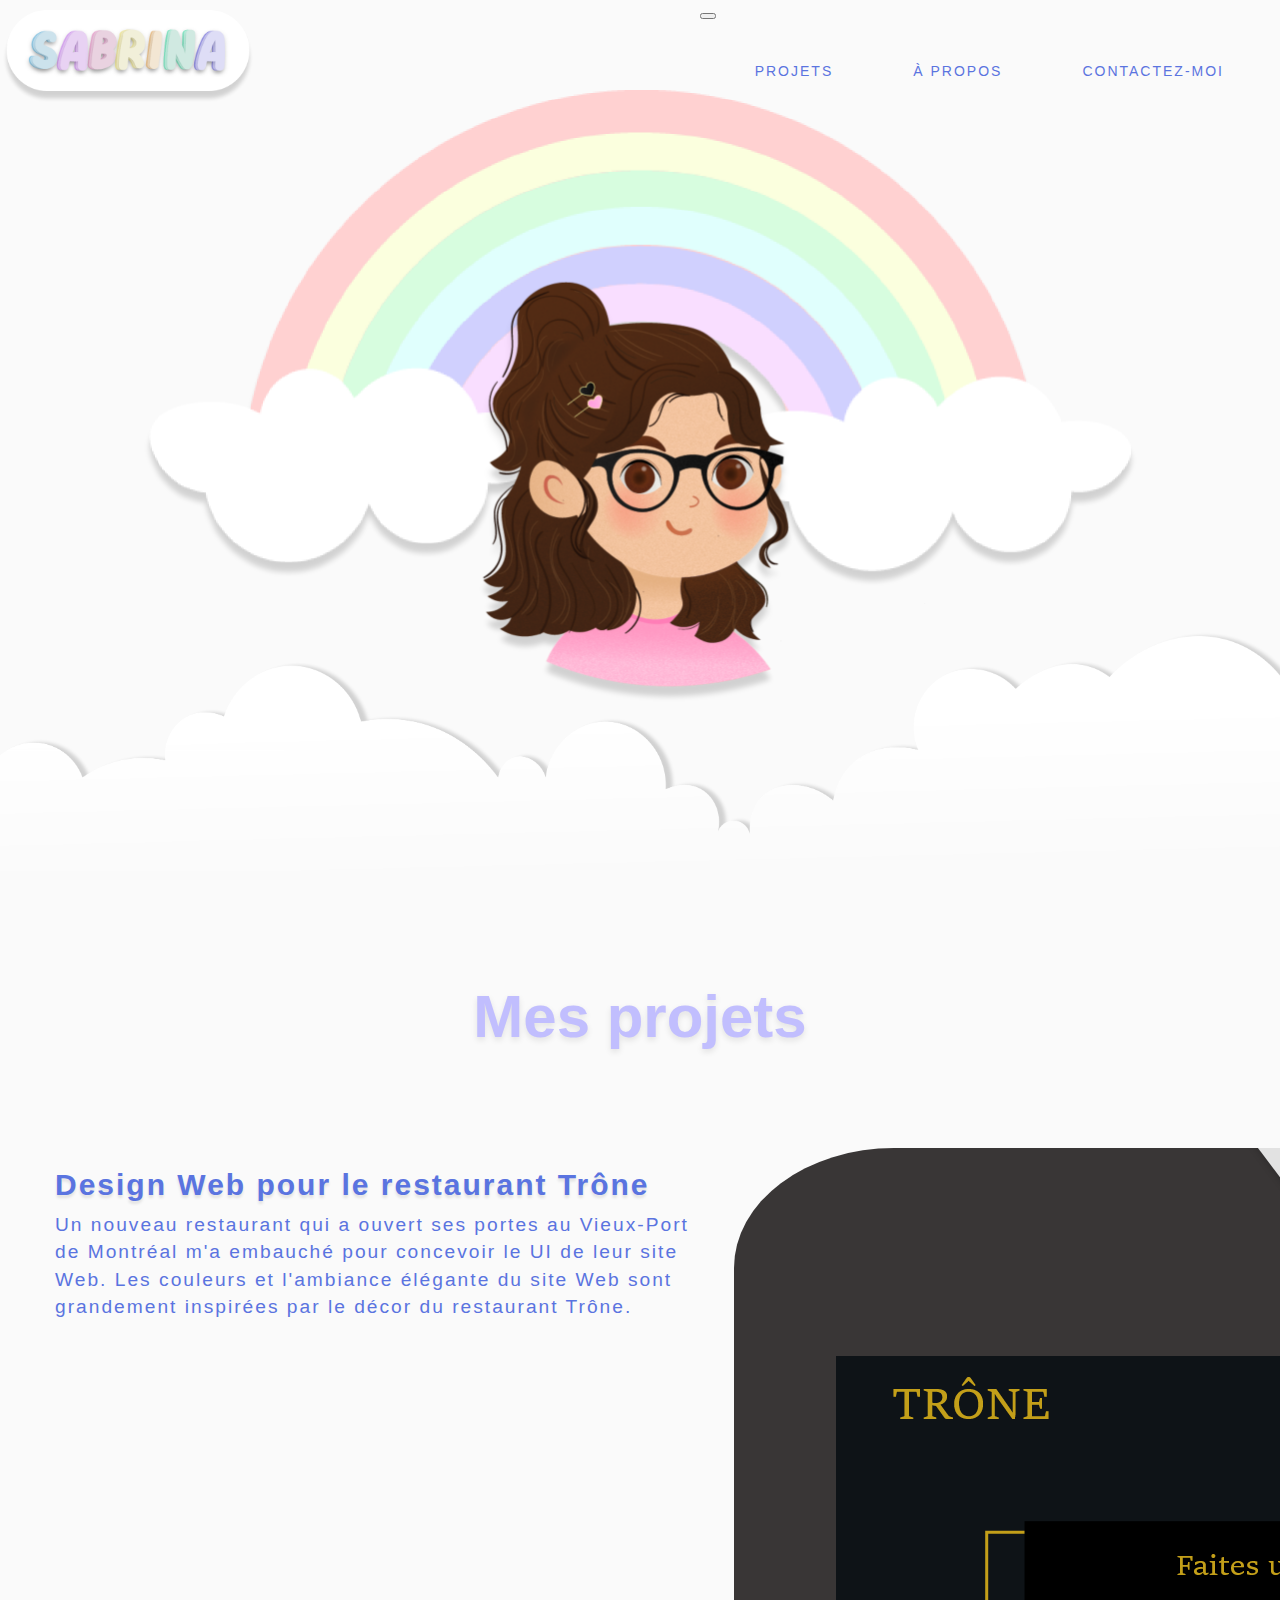
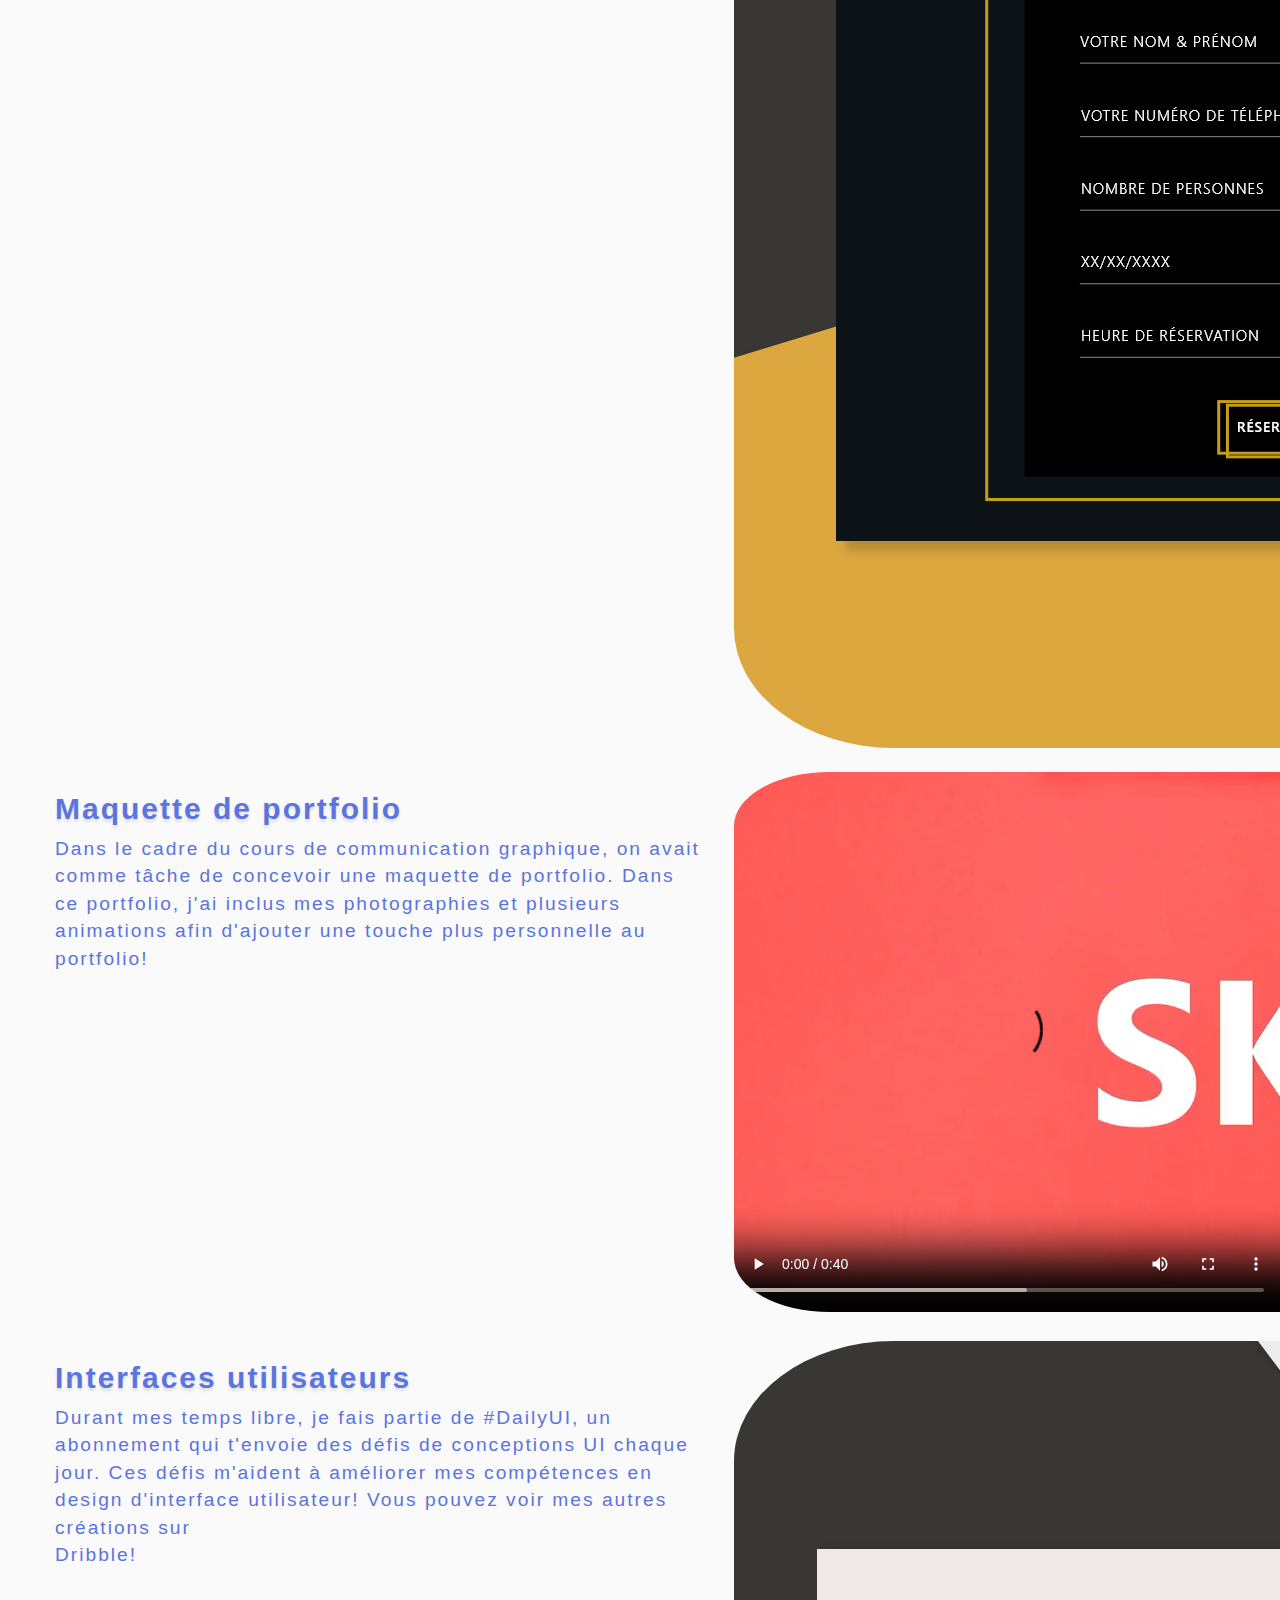
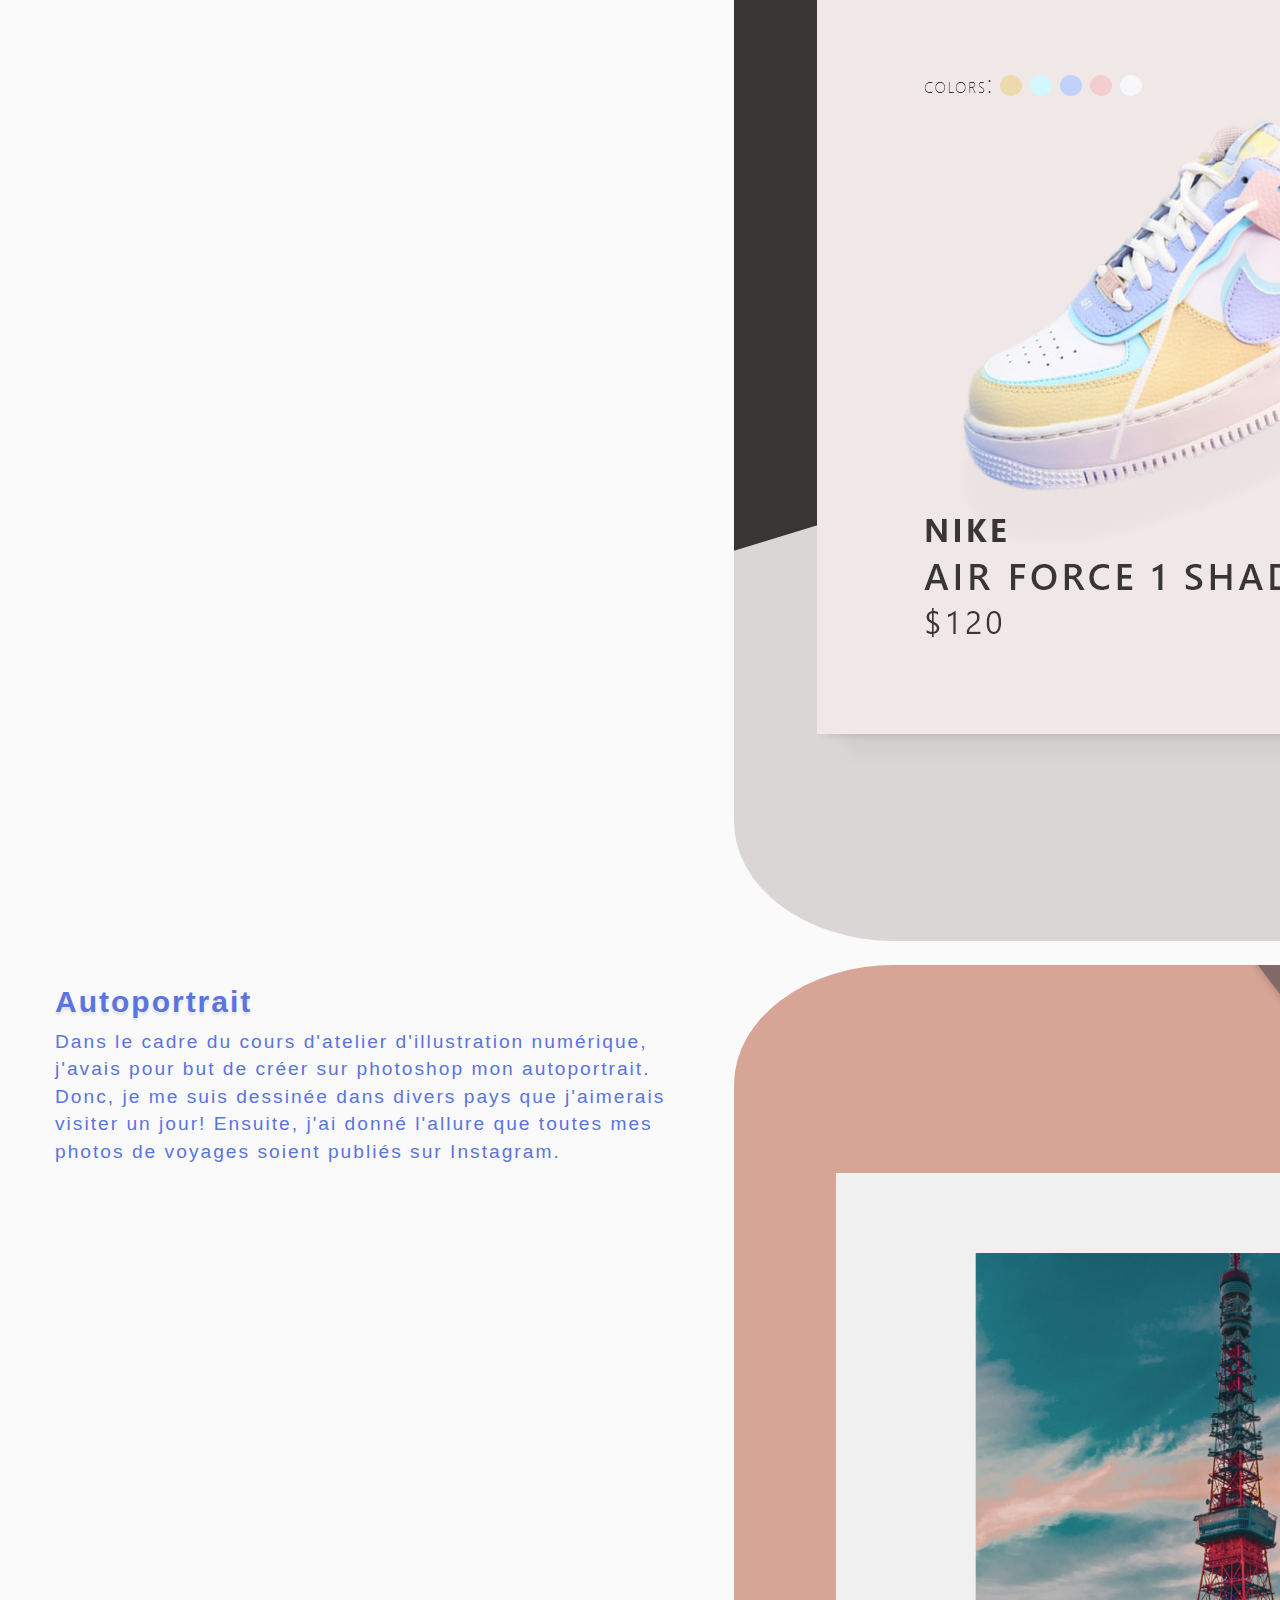
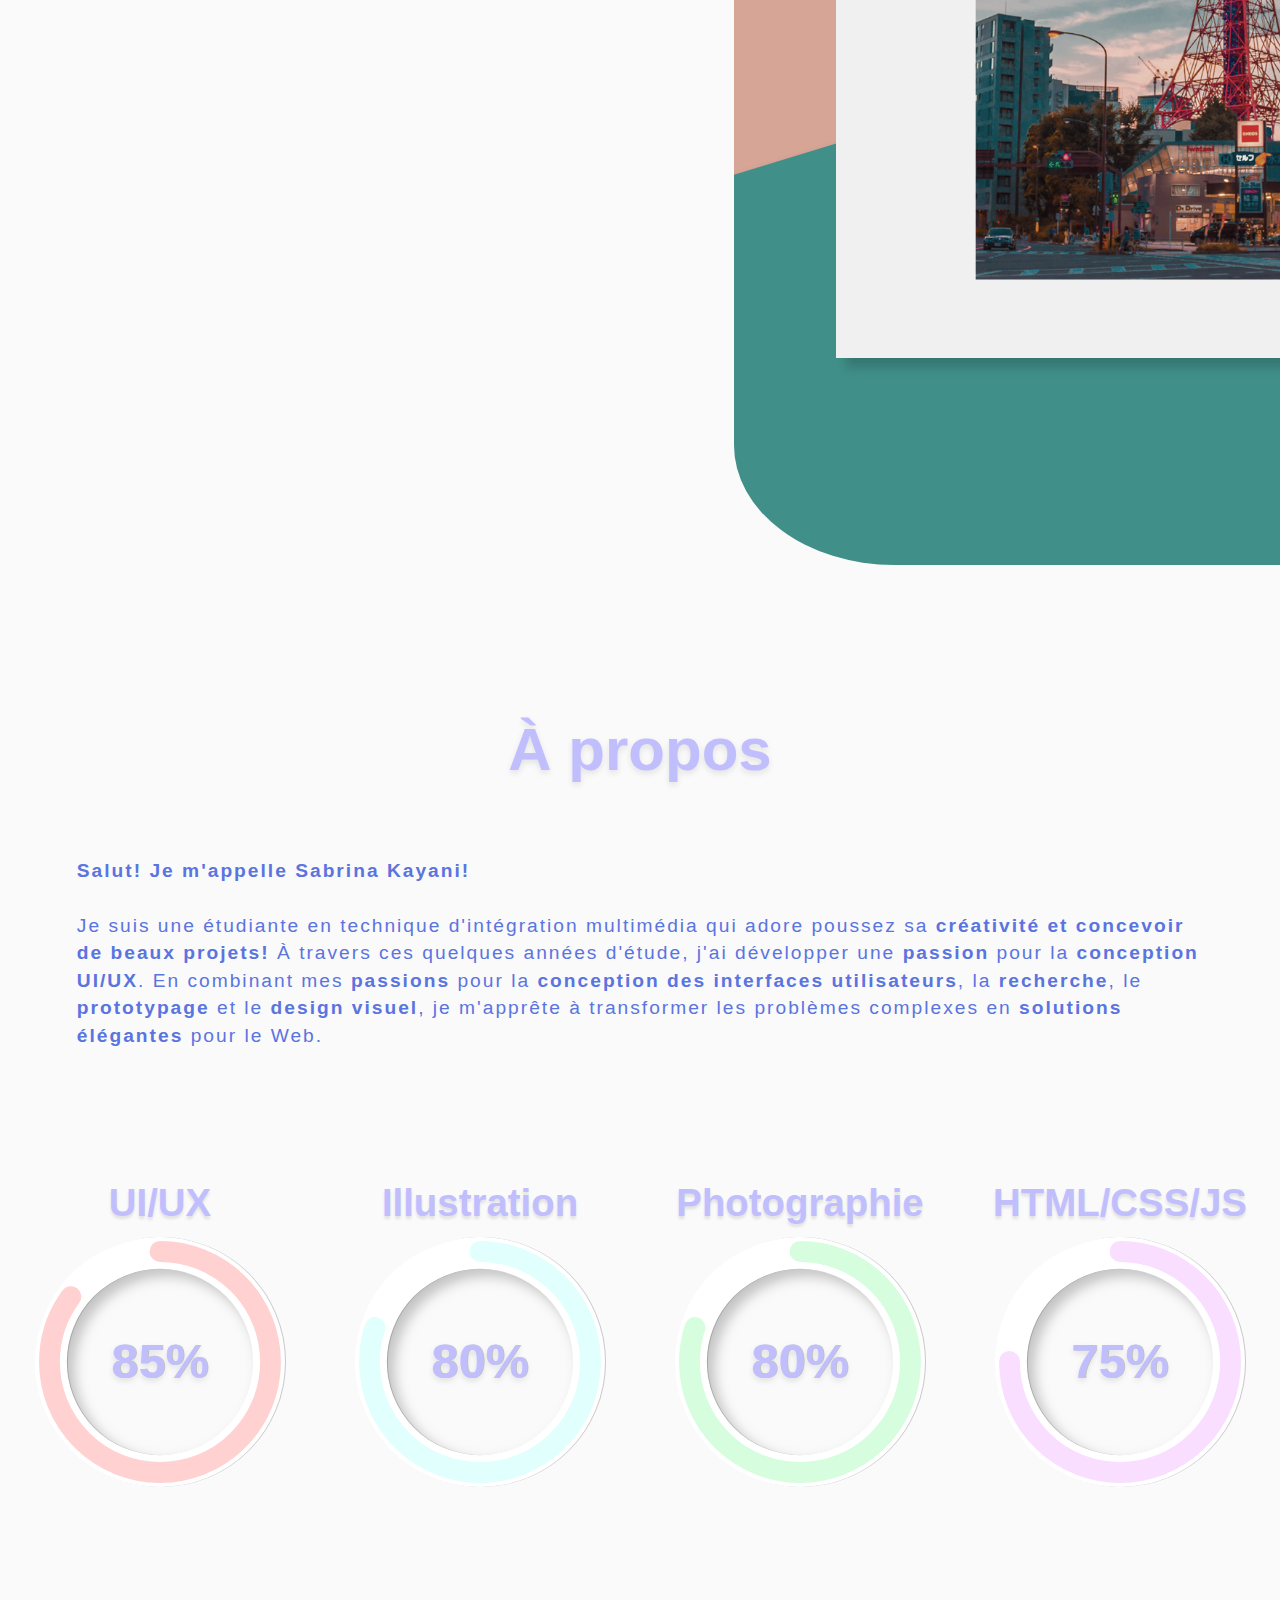
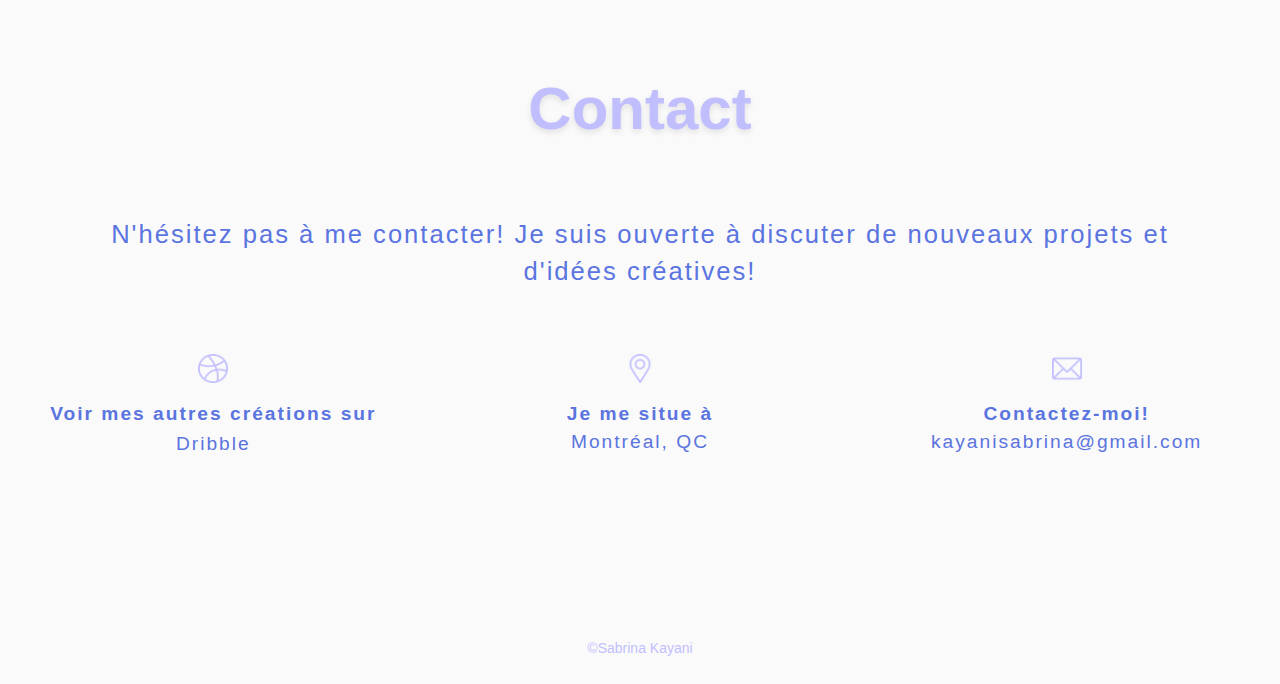
==== index.html @ 450bc10f "fix double ids" ====
<!DOCTYPE html>
<html lang="fr">

<head>

    <script src="https://cdnjs.cloudflare.com/ajax/libs/gsap/3.6.0/gsap.min.js"
        integrity="sha512-1dalHDkG9EtcOmCnoCjiwQ/HEB5SDNqw8d4G2MKoNwjiwMNeBAkudsBCmSlMnXdsH8Bm0mOd3tl/6nL5y0bMaQ=="
        crossorigin="anonymous"></script>
    <script src="https://cdnjs.cloudflare.com/ajax/libs/gsap/3.6.0/ScrollTrigger.min.js"
        integrity="sha512-QcYm1q7RbnXmwY7HJ0H7938IS0MalTPYqGUF0fIwQgEjMBt2tqjDBt+R5I+ppdwEohjMdHnFU0H+RxmrGQ8qcg=="
        crossorigin="anonymous"></script>
    <link rel="stylesheet" href="https://unpkg.com/swiper/swiper-bundle.min.css" />
    <script src="https://unpkg.com/swiper/swiper-bundle.min.js"></script>
    <link href="https://cdn.jsdelivr.net/npm/bootstrap@5.0.0-beta1/dist/css/bootstrap.min.css" rel="stylesheet"
        integrity="sha384-giJF6kkoqNQ00vy+HMDP7azOuL0xtbfIcaT9wjKHr8RbDVddVHyTfAAsrekwKmP1" crossorigin="anonymous">
    <!-- JavaScript Bundle with Popper -->
    <script src="https://cdn.jsdelivr.net/npm/bootstrap@5.0.0-beta1/dist/js/bootstrap.bundle.min.js"
        integrity="sha384-ygbV9kiqUc6oa4msXn9868pTtWMgiQaeYH7/t7LECLbyPA2x65Kgf80OJFdroafW"
        crossorigin="anonymous"></script>
    <link rel="stylesheet" href="https://maxcdn.bootstrapcdn.com/bootstrap/3.3.7/css/bootstrap.min.css">
    <meta name="viewport" content="width=device-width, initial-scale=1.0">
    <meta charset="UTF-8"><!-- CSS only -->
    <title>Sabrina Kayani</title>
    <link rel="shortcut icon" type="image/png" href="img/fav.png" />
    <link rel="stylesheet" href="styles/main.css">

    <style>
        @import url('https://fonts.googleapis.com/css2?family=Just+Another+Hand&display=swap');
    </style>
</head>


<body>

    <nav class="navbar navbar-expand-md navbar-light bg-light ">
        <button class="navbar-toggler" type="button" data-bs-toggle="collapse" data-bs-target="#navbarNav"
            aria-controls="navbarNav" aria-expanded="false" aria-label="Toggle navigation">
            <span class="navbar-toggler-icon"></span>
        </button>
        <div class="collapse navbar-collapse" id="navbarNav">
            <ul class="nav navbar-nav  ">
                <li class="nav-item active">
                    <a class="nav-link" href="#project">PROJETS</a>
                </li>
                <li class="nav-item">
                    <a class="nav-link" href="#apropos">À PROPOS</a>
                </li>
                <li class="nav-item">
                    <a class="nav-link" href="#contact">CONTACTEZ-MOI</a>
                </li>
            </ul>
        </div>
    </nav>




    <header class="hero">
        <img class="logo" src="img/logo.png" alt="logo">
        <img class="imgPortrait" src="img/moi.png" alt="Sabrina Kayani">
        <img class="imgNuage" src="img/nuage.png" alt="nuage">
    </header>


    <main>
        <div class="container" id="project">
            <h1 class="sectionProjetTitre titreSection">Mes projets</h1>
            <div class="row espace">
                <section class="projet">
                    <div class="row">
                        <div class="col-12 col-sm-5">
                            <div class=" txtProjet txtProjetDroit">
                                <h2 class="projetTitre"><b>Design Web pour le restaurant Trône</b></h2>
                                <div class="projetDesc"> Un nouveau restaurant qui a ouvert
                                    ses portes au Vieux-Port de Montréal m'a embauché pour concevoir le UI de leur site
                                    Web.
                                    Les couleurs et l'ambiance élégante du site Web sont grandement inspirées par
                                    le décor du restaurant Trône.</div>
                            </div>
                        </div>
                        <div class="col-12 col-sm-7" data-toggle="modal" data-target="#p03">
                            <img alt="trone" src="img/trone.png" class="img-fluid imgProjet imgProjetDroit"
                                data-bs-toggle="modal" data-bs-target="#p03" id="projet03">
                        </div>
                    </div>
                </section>
                <section class="projet">
                    <div class="row">
                        <div class="col-12 col-sm-5 order-sm-1">
                            <div class="txtProjet txtProjetGauche">
                                <h2 class="projetTitre"><b>Maquette de portfolio</b></h2>
                                <div class="projetDesc">
                                    Dans le cadre du cours de communication
                                    graphique, on avait comme tâche de
                                    concevoir une maquette de portfolio.
                                    Dans ce portfolio, j'ai inclus mes
                                    photographies et plusieurs animations
                                    afin d'ajouter une touche plus personnelle
                                    au portfolio!
                                </div>

                            </div>
                        </div>
                        <div class="col-12 col-sm-7">
                            <video controls src="img/video_portfolio_tiny.mp4"
                                class="img-fluid imgProjet imgProjetDroit"></video>
                        </div>
                    </div>
                </section>
                <section class="projet">
                    <div class="row">
                        <div class="col-12 col-sm-5">
                            <div class="txtProjetDroit">
                                <h2 class="txtProjet projetTitre"><b>Interfaces utilisateurs</b></h2>
                                <div class="projetDesc"> Durant mes temps libre, je fais partie
                                    de #DailyUI, un abonnement qui
                                    t'envoie des défis de conceptions UI
                                    chaque jour. Ces défis m'aident à améliorer
                                    mes compétences en design d'interface utilisateur!
                                    Vous pouvez voir mes autres créations sur <a
                                        href="https://dribbble.com/SabrinaKayani" target="_blank" class='link'>
                                        <div class="infoTxt">Dribble!</div>
                                    </a>
                                </div>
                            </div>
                        </div>
                        <div class="col-12 col-sm-7" data-toggle="modal" data-target="#p04">
                            <img alt="ui" src="img/projet01.png" class="img-fluid imgProjet imgProjetDroit"
                                data-bs-toggle="modal" data-bs-target="#p04" id="projet04">
                        </div>
                    </div>
                </section>
                <section class="projet">
                    <div class="row">
                        <div class="col-12 col-sm-5 order-sm-1">
                            <div class="txtProjetGauche">
                                <h2 class="txtProjet projetTitre"><b>Autoportrait</b></h2>
                                <div class="projetDesc"> Dans le cadre du cours d'atelier
                                    d'illustration numérique, j'avais pour
                                    but de créer sur photoshop mon
                                    autoportrait. Donc, je me suis dessinée
                                    dans divers pays que j'aimerais visiter
                                    un jour! Ensuite, j'ai donné l'allure que
                                    toutes mes photos de voyages soient
                                    publiés sur Instagram.</div>
                            </div>
                        </div>
                        <div class="col-12 col-sm-7" data-toggle="modal" data-target="#p01">
                            <img alt="autoportrait" src="img/autoportrait.png"
                                class="img-fluid imgProjet imgProjetDroit" data-bs-toggle="modal" data-bs-target="#p01"
                                id="projet01">

                        </div>

                    </div>
                </section>
            </div>
        </div>
        <div class='about' id="apropos">
            <h1 class="sectionProjetTitre titreSection">À propos</h1>
            <div class='txtAbout'><b>Salut! Je m'appelle Sabrina Kayani!</b>
                <br>
                <br>
                Je suis une étudiante en technique d'intégration multimédia qui adore poussez
                sa <b>créativité et concevoir de beaux projets!</b> À travers ces quelques années d'étude,
                j'ai développer une <b>passion</b> pour la <b>conception UI/UX</b>. En combinant mes <b>passions</b>
                pour la <b>conception des interfaces utilisateurs</b>, la <b>recherche</b>, le <b>prototypage</b> et le
                <b>design visuel</b>, je m'apprête à transformer les problèmes complexes en <b>solutions
                    élégantes</b> pour le Web.
            </div>
            <div class="flex-wrapper">
                <div class="single-chart">
                    <h3 class="titreSkills">UI/UX</h3>
                    <svg viewBox="0 0 36 36" class="circular-chart orange">
                        <path class="circle-bg" d="M18 2.0845
                        a 15.9155 15.9155 0 0 1 0 31.831
                        a 15.9155 15.9155 0 0 1 0 -31.831" />
                        <path class="circle" stroke-dasharray="85, 100" d="M18 2.0845
                        a 15.9155 15.9155 0 0 1 0 31.831
                        a 15.9155 15.9155 0 0 1 0 -31.831" />
                        <text x="18" y="20.35" class="percentage">85%</text>
                    </svg>
                </div>
                <div class="single-chart">
                    <h3 class="titreSkills">Illustration</h3>
                    <svg viewBox="0 0 36 36" class="circular-chart green">
                        <path class="circle-bg" d="M18 2.0845
                        a 15.9155 15.9155 0 0 1 0 31.831
                        a 15.9155 15.9155 0 0 1 0 -31.831" />
                        <path class="circle" stroke-dasharray="80, 100" d="M18 2.0845
                        a 15.9155 15.9155 0 0 1 0 31.831
                        a 15.9155 15.9155 0 0 1 0 -31.831" />
                        <text x="18" y="20.35" class="percentage">80%</text>
                    </svg>
                </div>

                <div class="single-chart">
                    <h3 class="titreSkills">Photographie</h3>
                    <svg viewBox="0 0 36 36" class="circular-chart blue">
                        <path class="circle-bg" d="M18 2.0845
                        a 15.9155 15.9155 0 0 1 0 31.831
                        a 15.9155 15.9155 0 0 1 0 -31.831" />
                        <path class="circle" stroke-dasharray="80, 100" d="M18 2.0845
                        a 15.9155 15.9155 0 0 1 0 31.831
                        a 15.9155 15.9155 0 0 1 0 -31.831" />
                        <text x="18" y="20.35" class="percentage">80%</text>
                    </svg>
                </div>

                <div class="single-chart">
                    <h3 class="titreSkills">HTML/CSS/JS</h3>
                    <svg viewBox="0 0 36 36" class="circular-chart purple">
                        <path class="circle-bg" d="M18 2.0845
                        a 15.9155 15.9155 0 0 1 0 31.831
                        a 15.9155 15.9155 0 0 1 0 -31.831" />
                        <path class="circle" stroke-dasharray="75, 100" d="M18 2.0845
                        a 15.9155 15.9155 0 0 1 0 31.831
                        a 15.9155 15.9155 0 0 1 0 -31.831" />
                        <text x="18" y="20.35" class="percentage">75%</text>
                    </svg>
                </div>
            </div>
        </div>


        <div class='contact' id="contact">
            <h1 class="sectionContactTitre titreSection">Contact</h1>
            <div class="txtContact">N'hésitez pas à me contacter! Je suis ouverte à discuter de nouveaux projets et
                d'idées
                créatives!</div>
            <div class="containerInfo">
                <div class="info dribble">
                    <img class="infoIcone" alt="dribble" src="img/dribble.png">
                    <div class="infoTitre"><b>Voir mes autres créations sur</b></div>
                    <a href="https://dribbble.com/SabrinaKayani" target="_blank" class='link'>
                        <div class="infoTxt dribble">Dribble</div>
                    </a>
                </div>
                <div class="info situe">
                    <img class="infoIcone" alt="placeholder" src="img/placeholder.png">
                    <div class="infoTitre"><b>Je me situe à</b></div>
                    <div class="infoTxt">Montréal, QC</div>
                </div>
                <div class="info courriel">
                    <img class="infoIcone" alt="email" src="img/email.png">
                    <div class="infoTitre"><b>Contactez-moi!</b></div>
                    <div class="infoTxt">kayanisabrina@gmail.com</div>
                </div>
            </div>


            <!--autoportrait-->
            <div class="modal fade" id="p01">
                <div class="modal-dialog  modal-lg">
                    <div class="modal-content">
                        <button type="button" class="close" data-dismiss="modal" title="Close"> </button>
                        <div class="clearfix"></div>
                        <div class="modal-body">
                            <div id="myCarousel" class="carousel slide" data-interval="false">
                                <div class="carousel-inner">
                                    <div class="item active"> <img src="img/india_01.png" alt="item0">
                                    </div>
                                    <div class="item"><img src="img/taiwan_01.png" alt="item1">

                                    </div>
                                    <div class="item"> <img src="img/autoportrait.png" alt="item2">

                                    </div>
                                    <div class="item"> <img src="img/pakistan_01.png" alt="item3">

                                    </div>
                                    <div class="item"> <img src="img/thailand_01.png" alt="item4">

                                    </div>
                                    <div class="item"> <img src="img/korea_01.png" alt="item5">

                                    </div>
                                </div>
                                <a class="left carousel-control" href="#myCarousel" role="button" data-slide="prev">
                                    <span class="glyphicon glyphicon-chevron-left"></span></a> <a
                                    class="right carousel-control" href="#myCarousel" role="button" data-slide="next">
                                    <span class="glyphicon glyphicon-chevron-right"></span></a>
                            </div>
                        </div>
                        <div class="clearfix"></div>
                    </div>
                </div>
            </div>


            <!--UI-->
            <div class="modal fade" id="p04">
                <div class="modal-dialog modal-lg">
                    <div class="modal-content">
                        <button type="button" class="close" data-dismiss="modal" title="Close"> </button>
                        <div class="clearfix"></div>
                        <div class="modal-body">
                            <div id="myCarouselUI" class="carousel slide" data-interval="false">
                                <div class="carousel-inner">
                                    <div class="item active"> <img src="img/projet01.png" alt="item0">
                                    </div>

                                    <div class="item"> <img src="img/music.png" alt="item9">
                                    </div>

                                    <div class="item"> <img src="img/app.png" alt="item9">
                                    </div>

                                    <div class="item"> <img src="img/accueil.png" alt="item9">
                                    </div>
                                </div>
                                <a class="left carousel-control" href="#myCarouselUI" role="button" data-slide="prev">
                                    <span class="glyphicon glyphicon-chevron-left"></span></a> <a
                                    class="right carousel-control" href="#myCarouselUI" role="button" data-slide="next">
                                    <span class="glyphicon glyphicon-chevron-right"></span></a>
                            </div>
                        </div>
                        <div class="clearfix"></div>
                    </div>
                </div>
            </div>


            <!--trone-->
            <div class="modal fade" id="p03">
                <div class="modal-dialog  modal-lg">
                    <div class="modal-content">
                        <button type="button" class="close" data-dismiss="modal" title="Close"> </button>
                        <div class="clearfix"></div>
                        <div class="modal-body">
                            <div id="myCarouselTrone" class="carousel slide" data-interval="false">
                                <div class="carousel-inner">
                                    <div class="item active"> <img src="img/trone.png" alt="item7">
                                    </div>
                                    <div class="item"><img src="img/trone01.png" alt="item8">
                                    </div>

                                    <div class="item"> <img src="img/trone02.png" alt="item9">
                                    </div>

                                    <div class="item"> <img src="img/trone03.png" alt="item10">
                                    </div>

                                    <div class="item"> <img src="img/trone04.png" alt="item11">
                                    </div>

                                    <div class="item"> <img src="img/trone05.png" alt="item12">
                                    </div>
                                </div>
                                <a class="left carousel-control" href="#myCarouseTrone" role="button" data-slide="prev">
                                    <span class="glyphicon glyphicon-chevron-left"></span></a> <a
                                    class="right carousel-control" href="#myCarouselTrone" role="button"
                                    data-slide="next">
                                    <span class="glyphicon glyphicon-chevron-right"></span></a>
                            </div>
                        </div>
                        <div class="clearfix"></div>
                    </div>
                </div>
            </div>

        </div>
        </div>
        </div>
        <script src="https://code.jquery.com/jquery-1.12.2.min.js"
            integrity="sha256-lZFHibXzMHo3GGeehn1hudTAP3Sc0uKXBXAzHX1sjtk=" crossorigin="anonymous"></script>
        <script src="https://maxcdn.bootstrapcdn.com/bootstrap/3.3.7/js/bootstrap.min.js"></script>

    </main>
    <footer>
        <div class="copyright">©Sabrina Kayani</div>
    </footer>






</body>

</html>

<!--https://www.w3schools.com/howto/tryit.asp?filename=tryhow_css_modal_img-->
---- styles/main.css ----
body{
   overflow-x: hidden;
 
}


.imgPortrait{
    position: absolute;
    left: 50%;
    bottom: 10%;
    transform: translate(-50%, 0);
    width: 1000px;
}

.imgNuage{
    position: absolute;
    bottom:0;
    left: 70%;
    top: 70%;
    transform: translate(-70%, 0);
    width: 100vw;  
}

.nav-item{
    letter-spacing: 2px;
}

.sectionProjetTitre{
    position: relative;
    text-align: center;
    bottom: 5vw;
}

 .imgProjet{
     border-radius: 10%;
 }

 .container{
     margin: 0 auto; 
     top: 10%;
 }

 .espace{
     display: grid;
     gap: 24px;
 }

 main{
    position: relative;
    height: 100%;
    width: 100%;  
    margin-top: 10%;
}

header{
    position: relative;
    height: 100vh;
    z-index: -10;
}


@media(max-width: 1080px){
    .imgPortrait{
        position: absolute;
        left: 50%;
        top: 30%;
        transform: translate(-50%, -30%);
        width: 90vw;
    }  

    .imgNuage{
        position: absolute;
        bottom:0;
        left: 50%;
        top: 80%;
        transform: translate(-50%, -80%);
        width: 100vw;  
    }
}

.flex-wrapper {
    display: flex;
    flex-flow: row nowrap;
  }
  
  .single-chart {
    width: 55%;
    margin: 2%;
  }
  
  .circular-chart {
    display: block;
    margin: 100px auto;
    max-width: 100%;
    max-height: 250px;
    border-radius: 50%;
    filter: drop-shadow( 1px 0px 0px rgba(0, 0, 0, .2));
  }
  
  .circle-bg {
    fill: none;
    stroke: white;
    stroke-width: 5;
    filter: drop-shadow( 1px 1px 1px rgba(0, 0, 0, .2));
    border-radius: 50%;
    height: 0; 
    width: 0;
  }
  
  .circle {
    fill: none;
    stroke-width: 3;
    stroke-linecap: round;
    animation: progress 3s ease-out forwards;
  }
  
  @keyframes progress {
    0% {
      stroke-dasharray: 0 100;
    }
  }
  
  .circular-chart.orange .circle {
    stroke: #ffd1d1;
  }
  
  .circular-chart.green .circle {
    stroke: #e0fffd;
  }
  
  .circular-chart.blue .circle {
    stroke: #d7fddf;
  }
  
  .circular-chart.purple .circle {
    stroke: #f9deff;
  }
  
  .percentage {
    fill: #c1befe;
    font-weight: 700;
    font-family: sans-serif;
    font-size: 0.5em;
    text-anchor: middle;
  }
  
  .title{
    color:#c1befe;
    font-family: arial;
  }
  
  body {
    background-color: #fafafa;
  }
  
  .percentage{
    text-shadow: 0px 3px 6px rgba(0,0,0,0.1);
  }

  .txtAbout{
    justify-content: center;
  }

  .about{
    position: relative;
    margin-top: 15%;
  }

  h1{
    color:#c1befe;
    font-weight: 900;
    text-shadow: 0px 3px 6px rgba(0,0,0,0.1);
    font-size: 60px;
  }

  .txtAbout{
    word-wrap: break-word;
    width:88%;
    letter-spacing: 2px;
    margin: 0 auto;
    font-size: 1.5vw;
    color:#5A74E0;
  }

  .titreSkills{
    position: relative;
    top:17%;
    text-align: center;
    font-size: 3vw;
    color: #C1BEFE;
    font-weight:700;
    text-shadow: 0px 3px 3px rgba(0,0,0,0.1);
  }

  .sectionContactTitre{
    position: relative;
    text-align: center;
    bottom: 5vw;
  }


  .contact{
    margin-top: 10%;
  }
  .txtContact{
    letter-spacing: 2px;
    margin: 0 auto;
    font-size: 2vw;
    color:#5A74E0;
    text-align: center;
    word-wrap: break-word;
    width:88%;
  }

  .containerInfo{
     display: flex;
     margin-top: 5%;
     margin-bottom: 10%;
     justify-content: center;
  }

  .infoIcone{
    position: relative;
    width:7%;
    margin-bottom: 4%;
  }

  .info{
    position: relative; 
    text-align: center;
    letter-spacing: 2px;
    color:#5A74E0;
    font-size: 1.5vw;
  }
.infoTxt.dribble{
  margin-top:-6%;
}

  .copyright{
    text-align: center;
    color:#C1BEFE;
    padding: 2%;
  }

  .projetDesc{
   font-size: 1.5vw;
   color:#5A74E0;
   letter-spacing: 2px;
  }

  .projetTitre{
    color:#5A74E0;
    text-shadow: 0px 3px 3px rgba(0,0,0,0.1);
    letter-spacing: 2px;
  }

  @media (max-width: 575px){
    .imgPortrait{
      top:20%;
    }
    .imgNuage{
      top:70%;
    }
    .projetDesc{
      font-size: 3vw;
      color:#5A74E0;
      letter-spacing: 2px;
     }
  }

  nav{
    float: right;
  
  } 

@media (max-width:992px){
  .projetTitre{
    font-size: 17px;
  }
}

@media (max-width:769px){
  .projetTitre{
    font-size: 15px;
  }
}

.custom-toggler.navbar-toggler {
  border-color: #5A74E0 !important;
} 

a{
  color:#5A74E0 !important;
  margin: 25px;
}

@media (max-width: 575px){
 
.txtContact{
  font-size: 3vw;;
}
  .infoTitre{
    font-size:2vw ;
  }
  .infoTxt{
    font-size:2vw;
  }
}

@media (max-width: 575px){
  .txtAbout{
    font-size: 3vw;;
  }
  }

  @media (max-width: 575px){
    .projet{
     margin-top: 10%;
    }
    }

  .link{
    text-decoration: none;
  }

  .link:hover{
    font-weight: 800;
    text-decoration: none;
  }

  a:hover{
    text-decoration: none;
  }

  @media (max-width: 1081px){
    .imgPortrait{
    bottom: 40%;
  }
}

.modal-header{
  border:none !important;
 }
 
 .modal-body{
   padding: 0 !important;
 }
 
 .modal-content{
   border : none;
 }
 
 .carousel-control{
   color: white !important;
   width: 0;
 }

 
.logo{
  float: left;
  width: 20vw;
  margin-top: 10px;
}

@media (max-width: 730px){
  .logo{
    width: 35vw;
 
  }
}

@media (min-width:1081px){
  .imgPortrait{
    top:10%;
  }
}

@media (min-width: 2000px){
  .projetDesc{
    font-size: 30px;
  }
  .infoTxt.dribble{
    margin-top:-8%;
  }
}
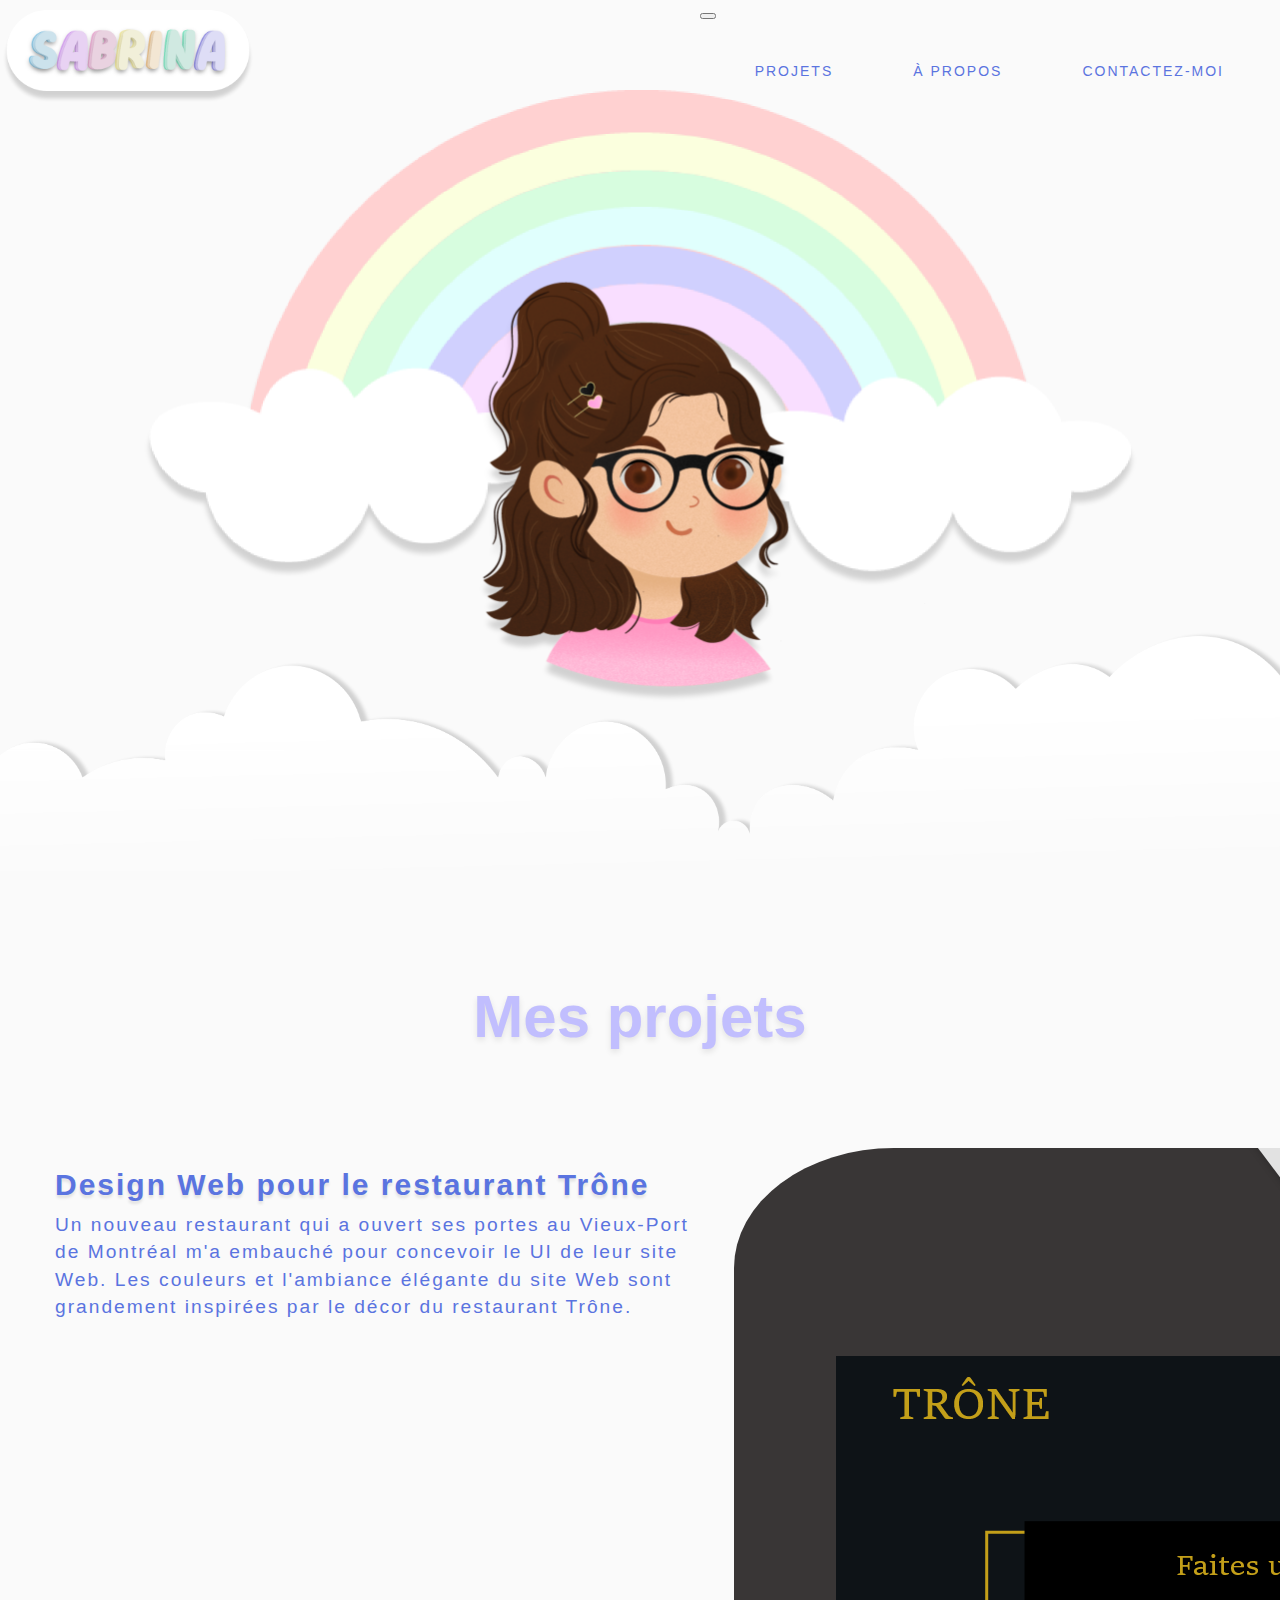
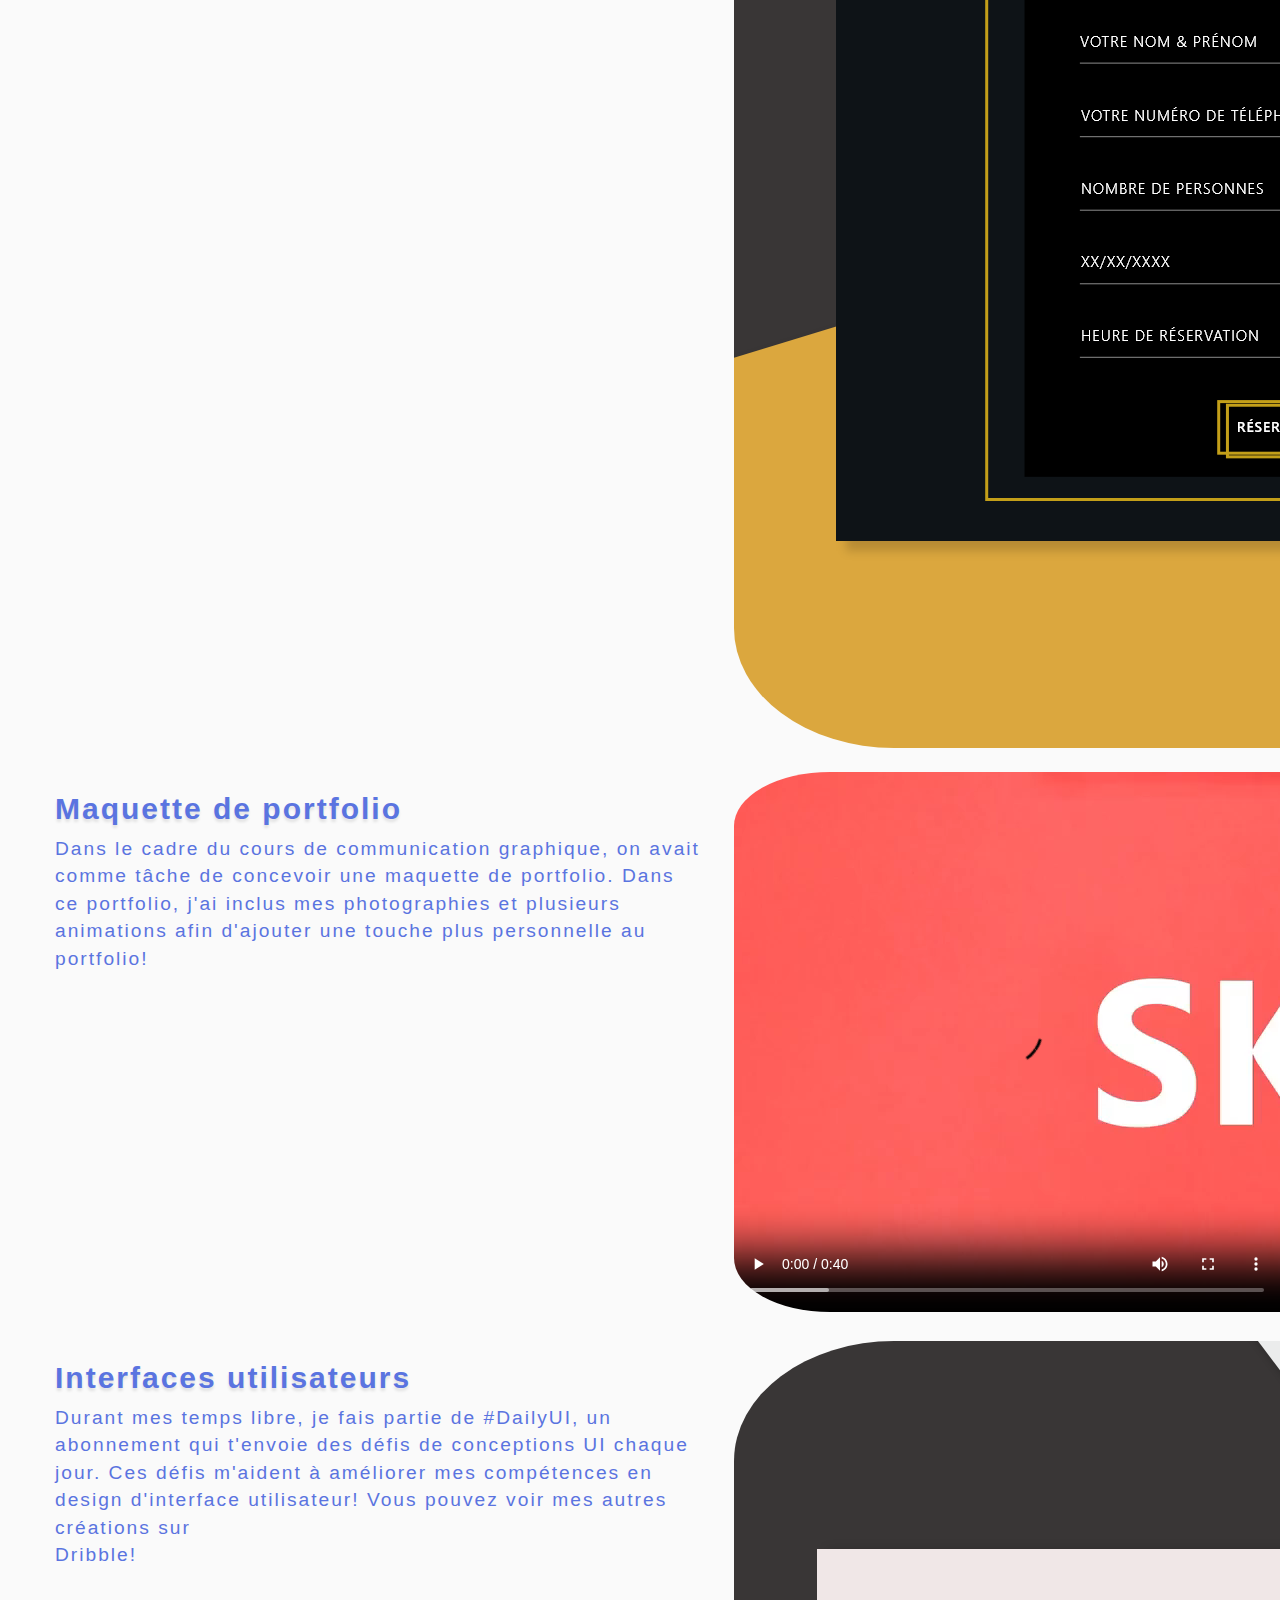
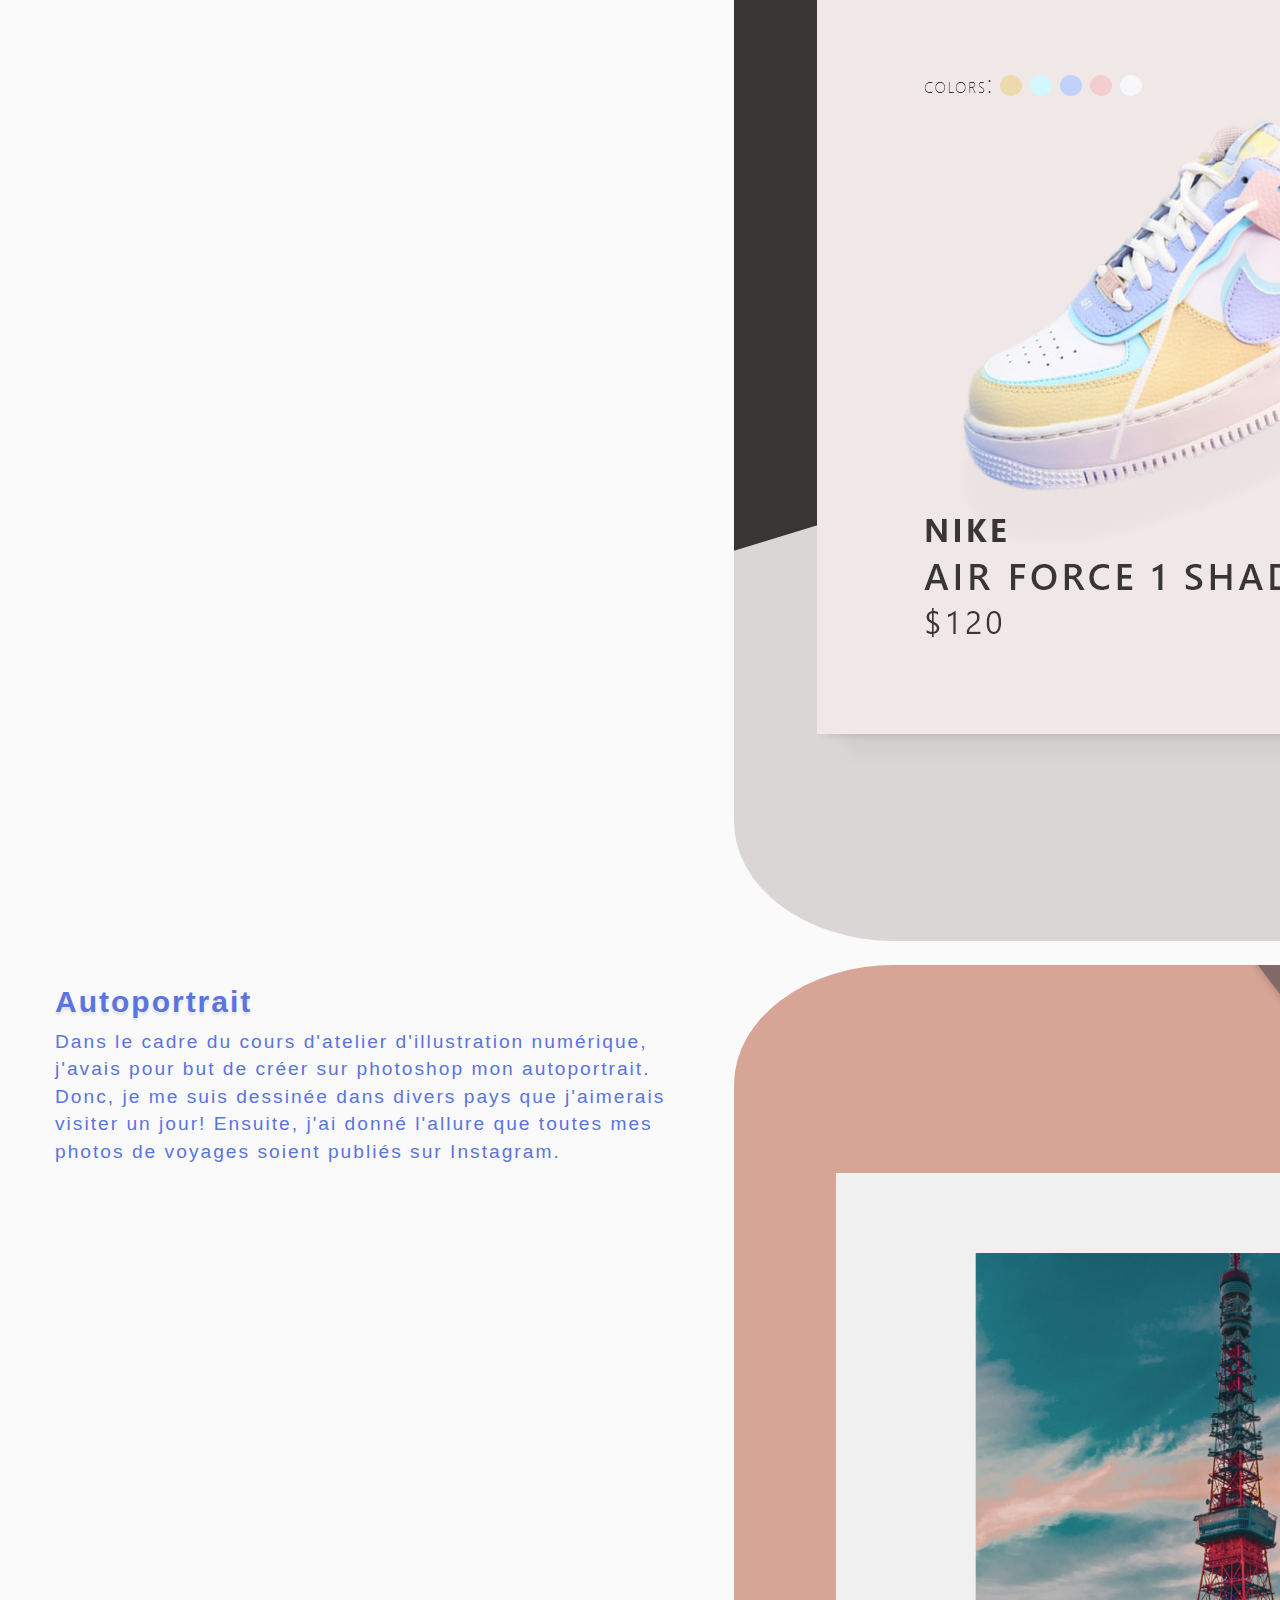
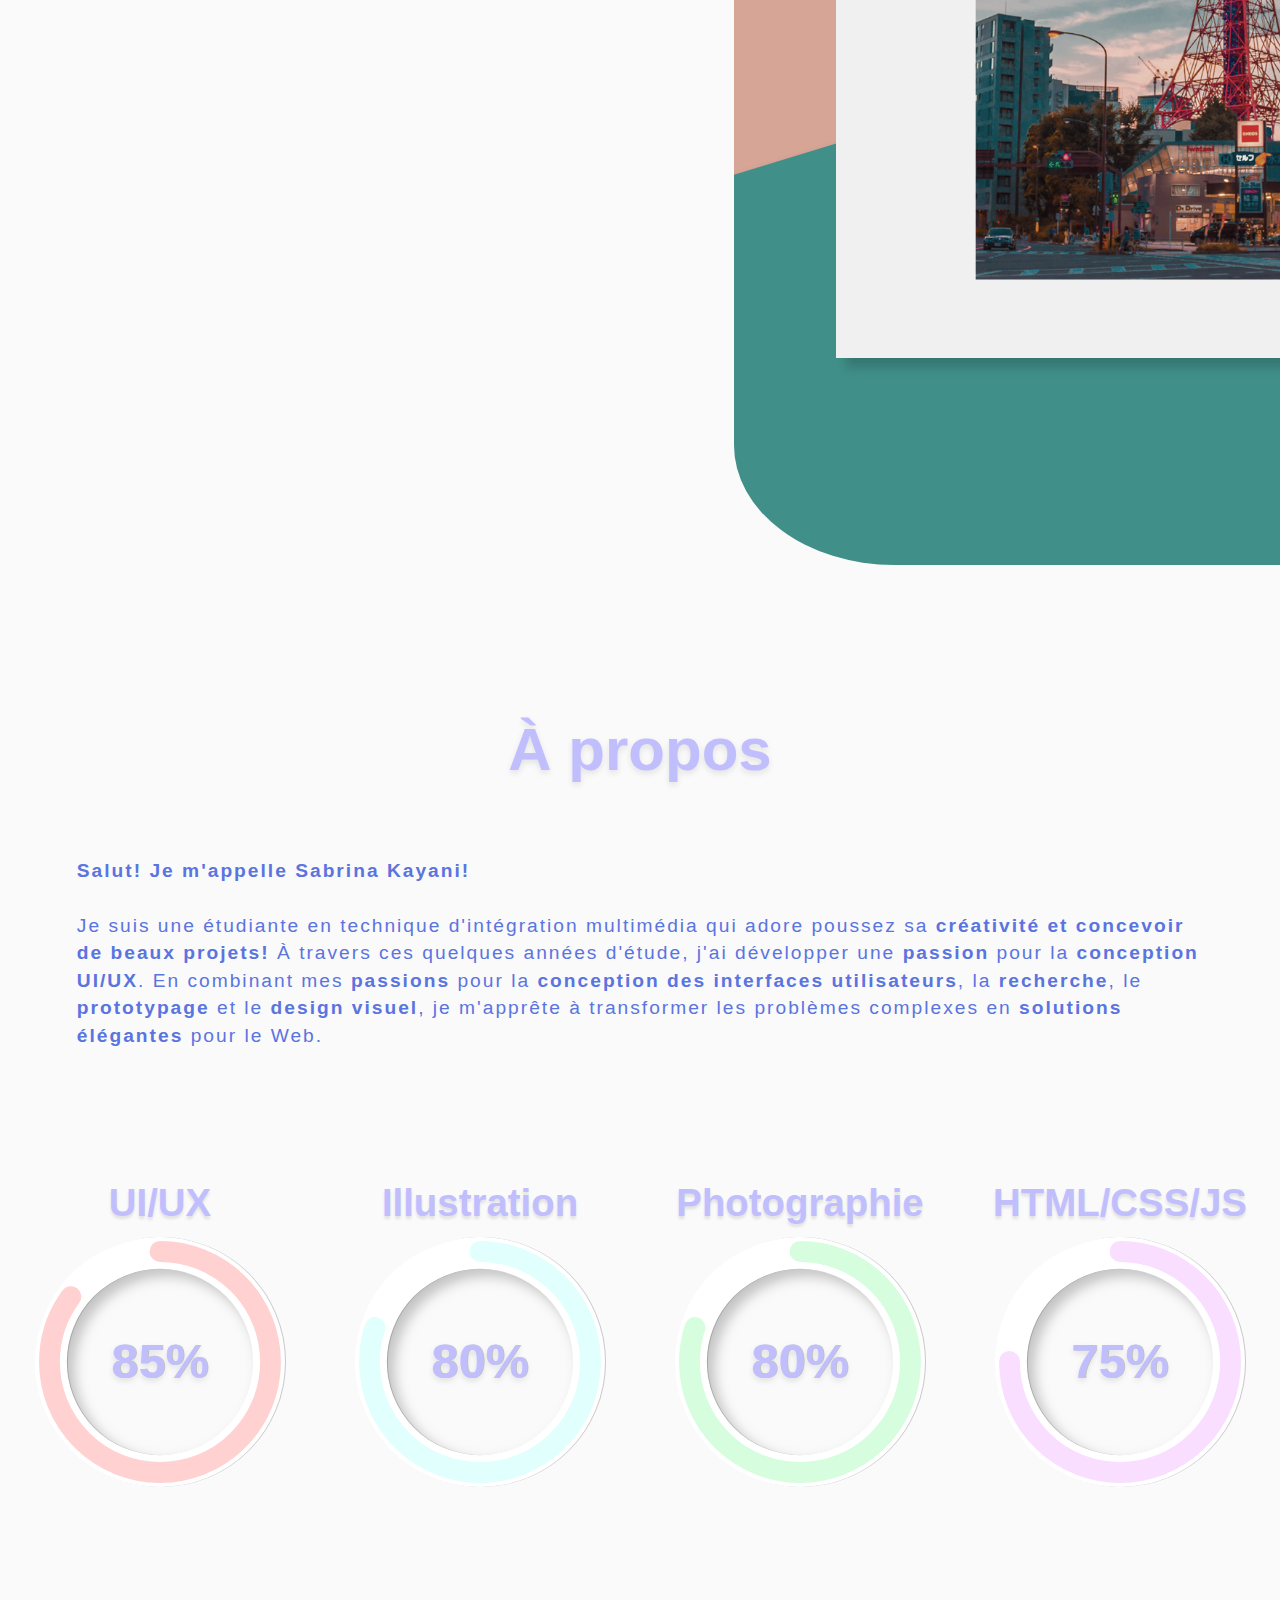
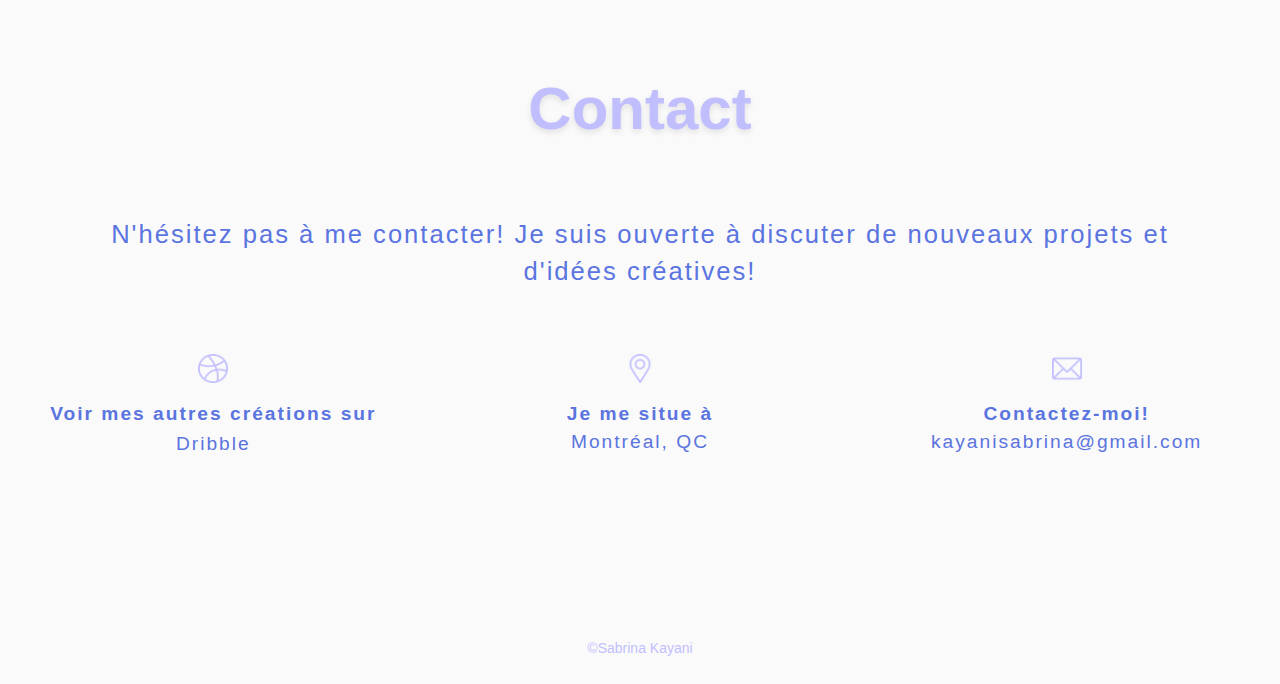
==== commit acab8b4d: "stray divs delete" ====
--- a/index.html
+++ b/index.html
@@ -358,10 +358,8 @@
                     </div>
                 </div>
             </div>
-
         </div>
-        </div>
-        </div>
+
         <script src="https://code.jquery.com/jquery-1.12.2.min.js"
             integrity="sha256-lZFHibXzMHo3GGeehn1hudTAP3Sc0uKXBXAzHX1sjtk=" crossorigin="anonymous"></script>
         <script src="https://maxcdn.bootstrapcdn.com/bootstrap/3.3.7/js/bootstrap.min.js"></script>
@@ -370,14 +368,6 @@
     <footer>
         <div class="copyright">©Sabrina Kayani</div>
     </footer>
-
-
-
-
-
-
 </body>
-
 </html>
 
-<!--https://www.w3schools.com/howto/tryit.asp?filename=tryhow_css_modal_img-->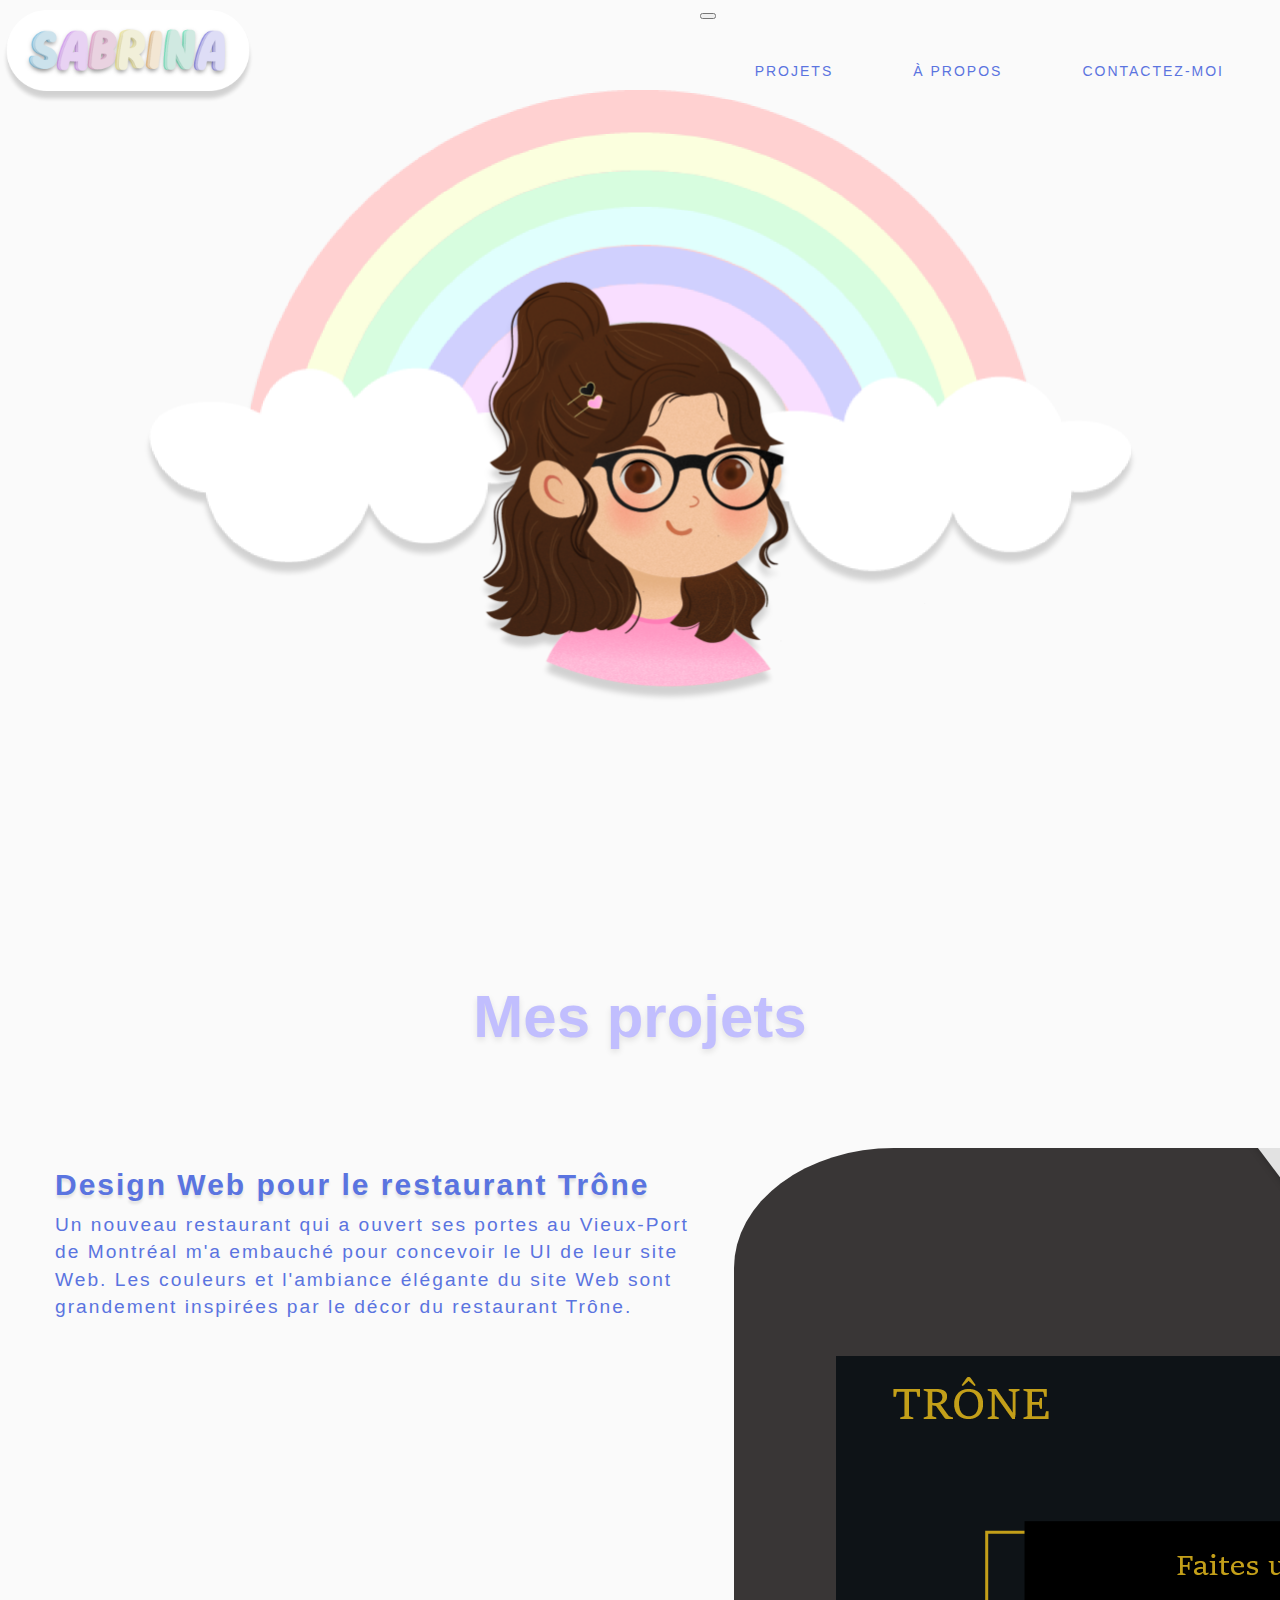
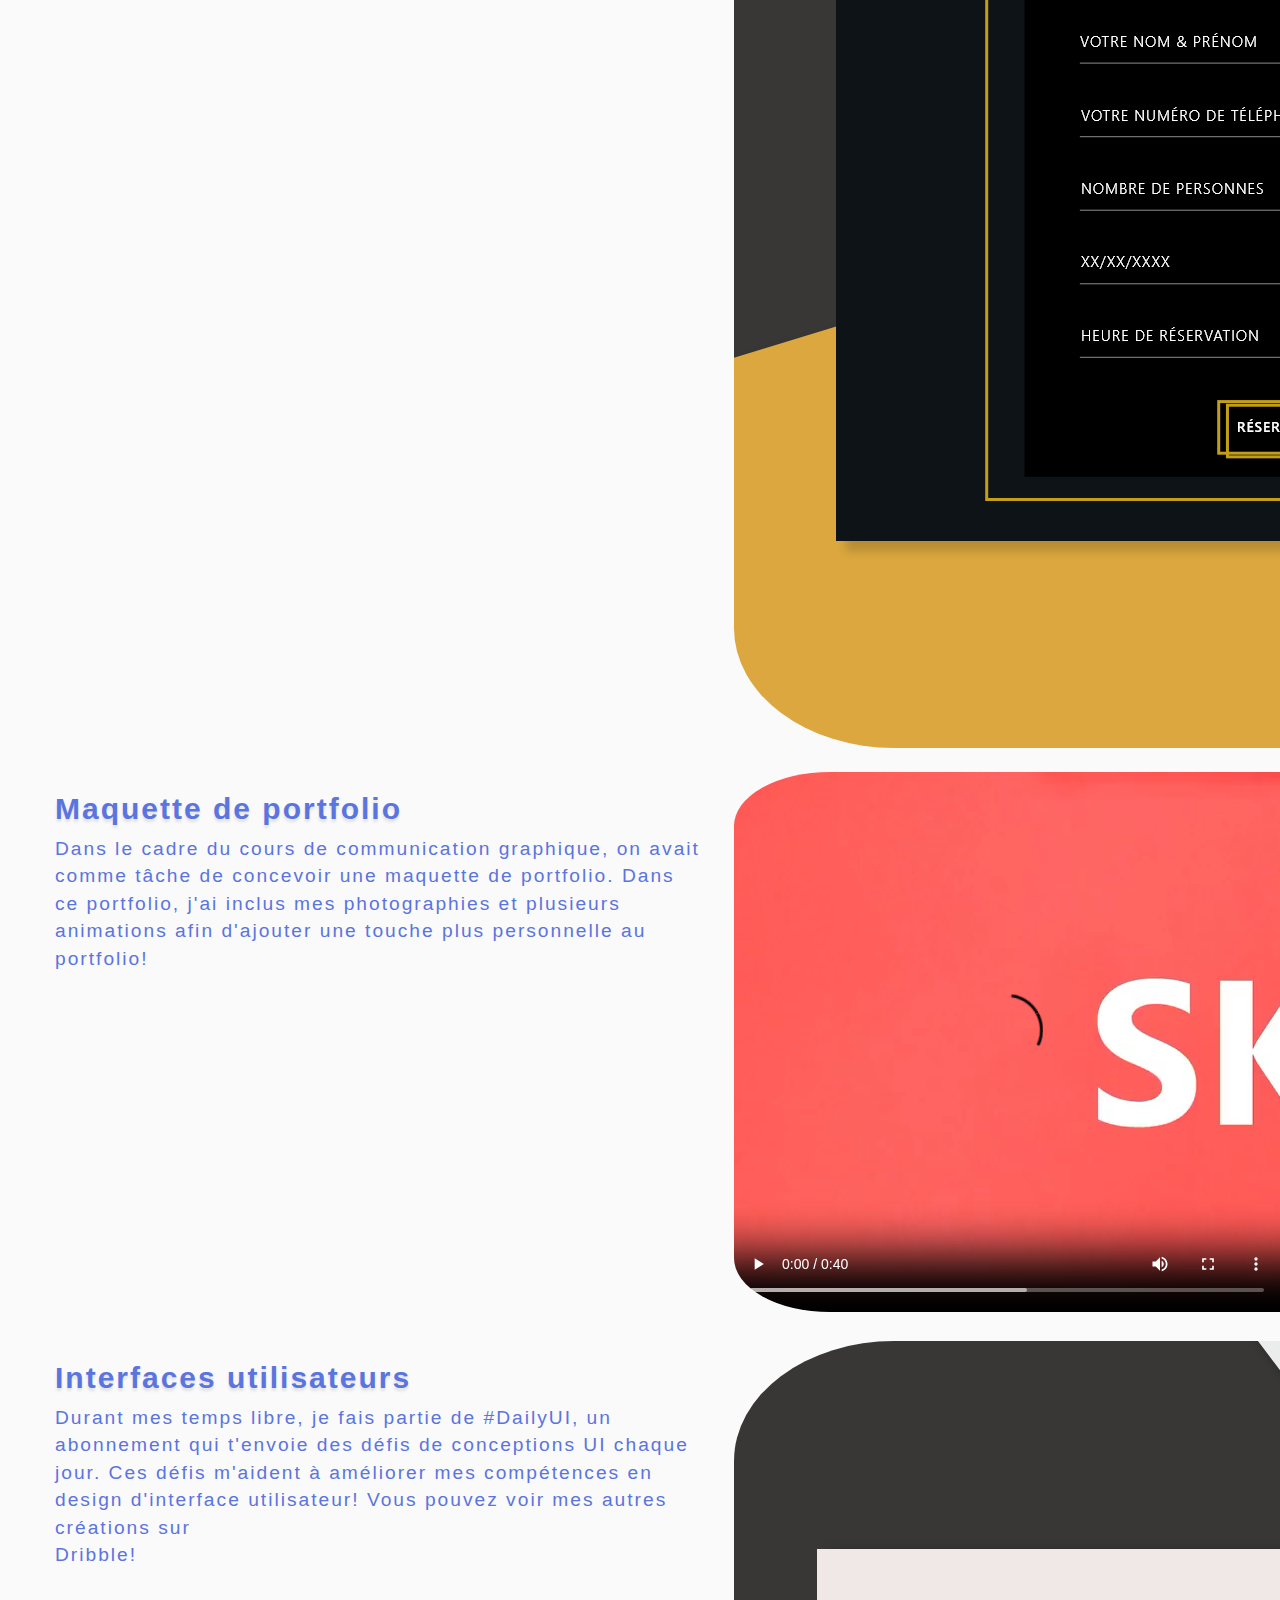
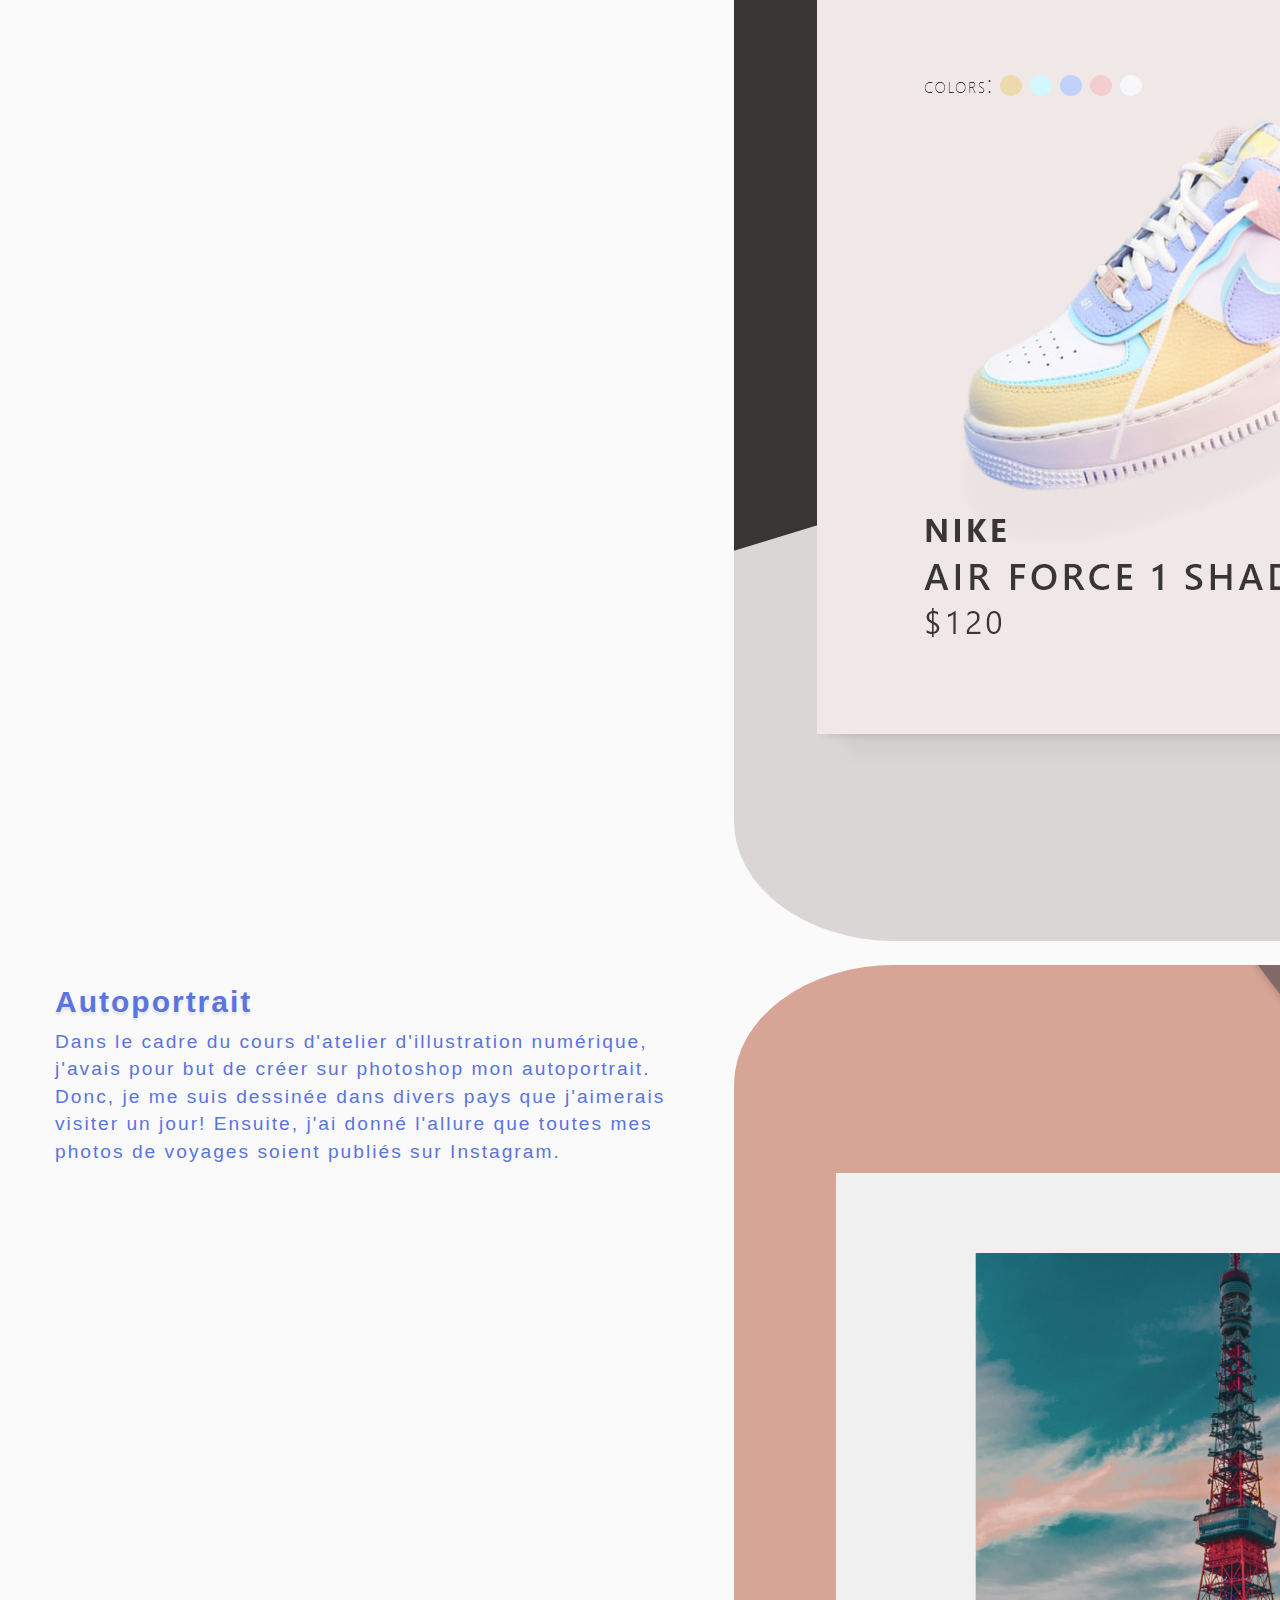
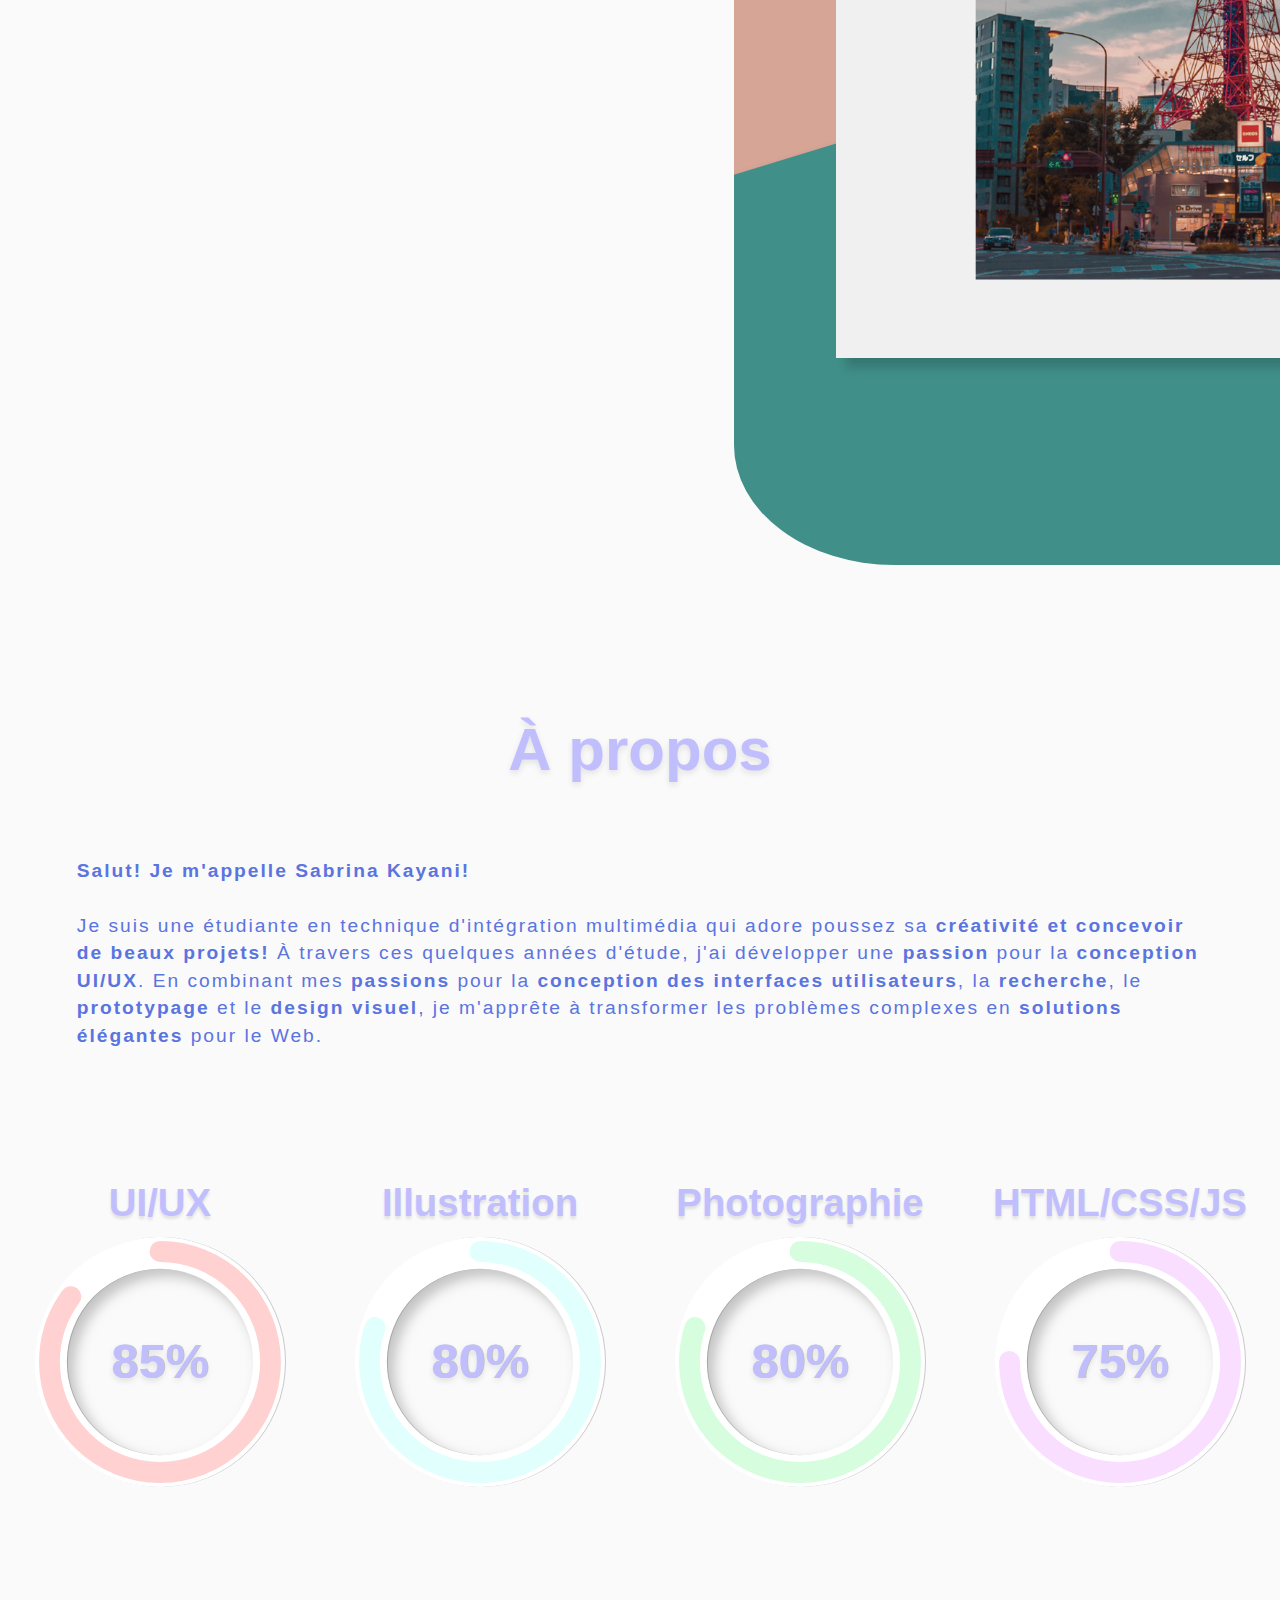
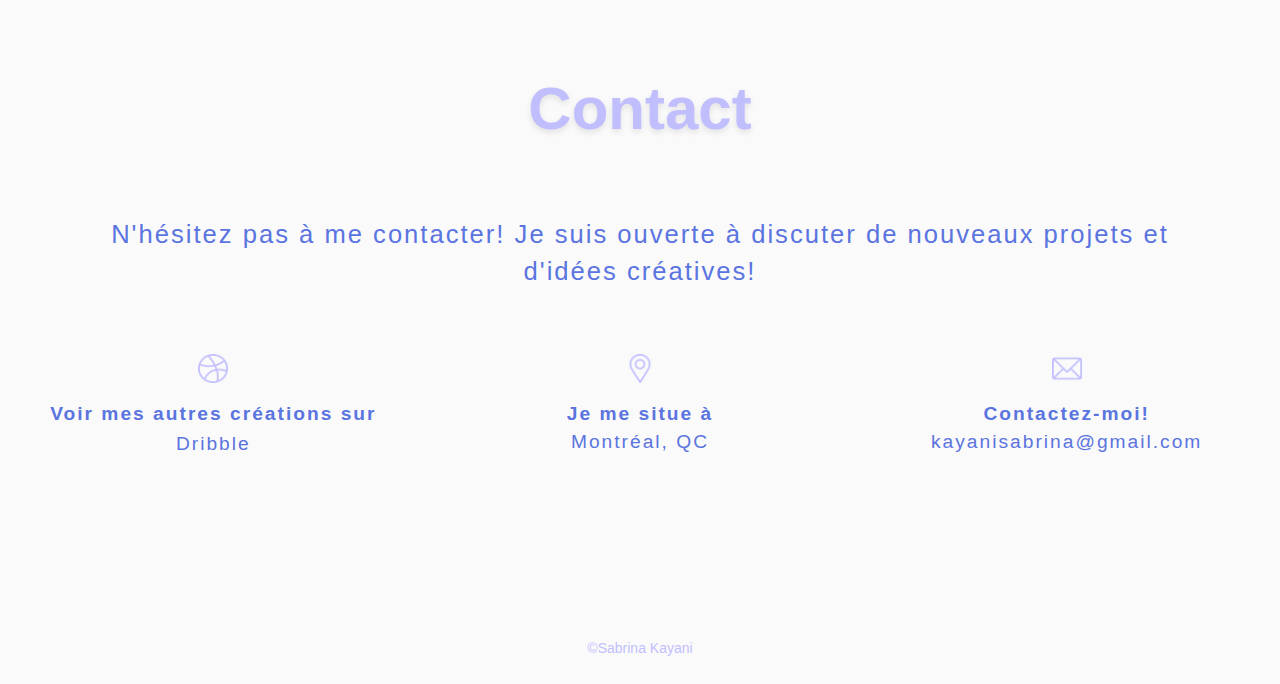
==== commit 5ec675a1: "no more clouds" ====
--- a/index.html
+++ b/index.html
@@ -58,7 +58,6 @@
     <header class="hero">
         <img class="logo" src="img/logo.png" alt="logo">
         <img class="imgPortrait" src="img/moi.png" alt="Sabrina Kayani">
-        <img class="imgNuage" src="img/nuage.png" alt="nuage">
     </header>
 
 
--- a/styles/main.css
+++ b/styles/main.css
@@ -12,14 +12,6 @@
     width: 1000px;
 }
 
-.imgNuage{
-    position: absolute;
-    bottom:0;
-    left: 70%;
-    top: 70%;
-    transform: translate(-70%, 0);
-    width: 100vw;  
-}
 
 .nav-item{
     letter-spacing: 2px;
@@ -68,14 +60,7 @@
         width: 90vw;
     }  
 
-    .imgNuage{
-        position: absolute;
-        bottom:0;
-        left: 50%;
-        top: 80%;
-        transform: translate(-50%, -80%);
-        width: 100vw;  
-    }
+  
 }
 
 .flex-wrapper {
@@ -262,10 +247,13 @@
       top:70%;
     }
     .projetDesc{
-      font-size: 3vw;
+      font-size: 3.5vw;
       color:#5A74E0;
       letter-spacing: 2px;
      }
+     .projetTitre{
+       font-size: 4vw;
+     }
   }
 
   nav{
@@ -297,7 +285,7 @@
 @media (max-width: 575px){
  
 .txtContact{
-  font-size: 3vw;;
+  font-size: 3.5vw;;
 }
   .infoTitre{
     font-size:2vw ;
@@ -309,7 +297,7 @@
 
 @media (max-width: 575px){
   .txtAbout{
-    font-size: 3vw;;
+    font-size: 3.5vw;;
   }
   }
 
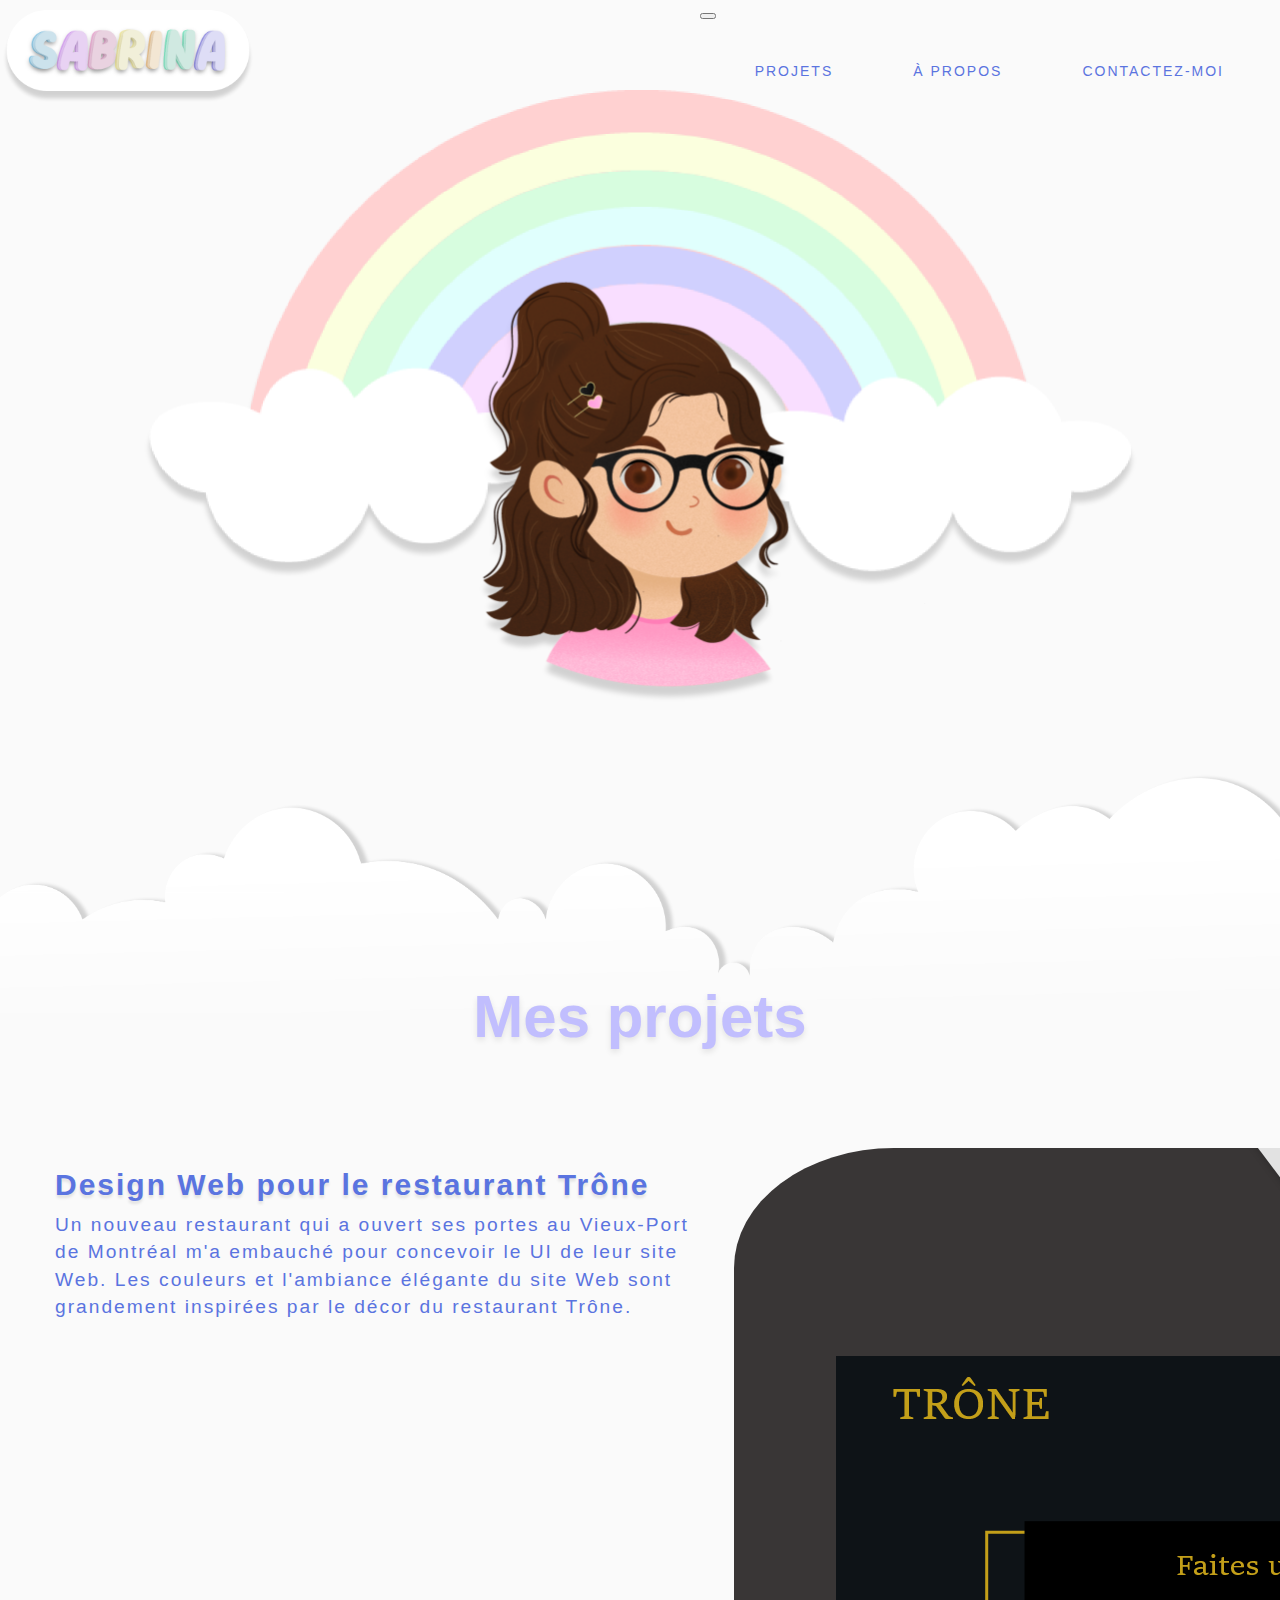
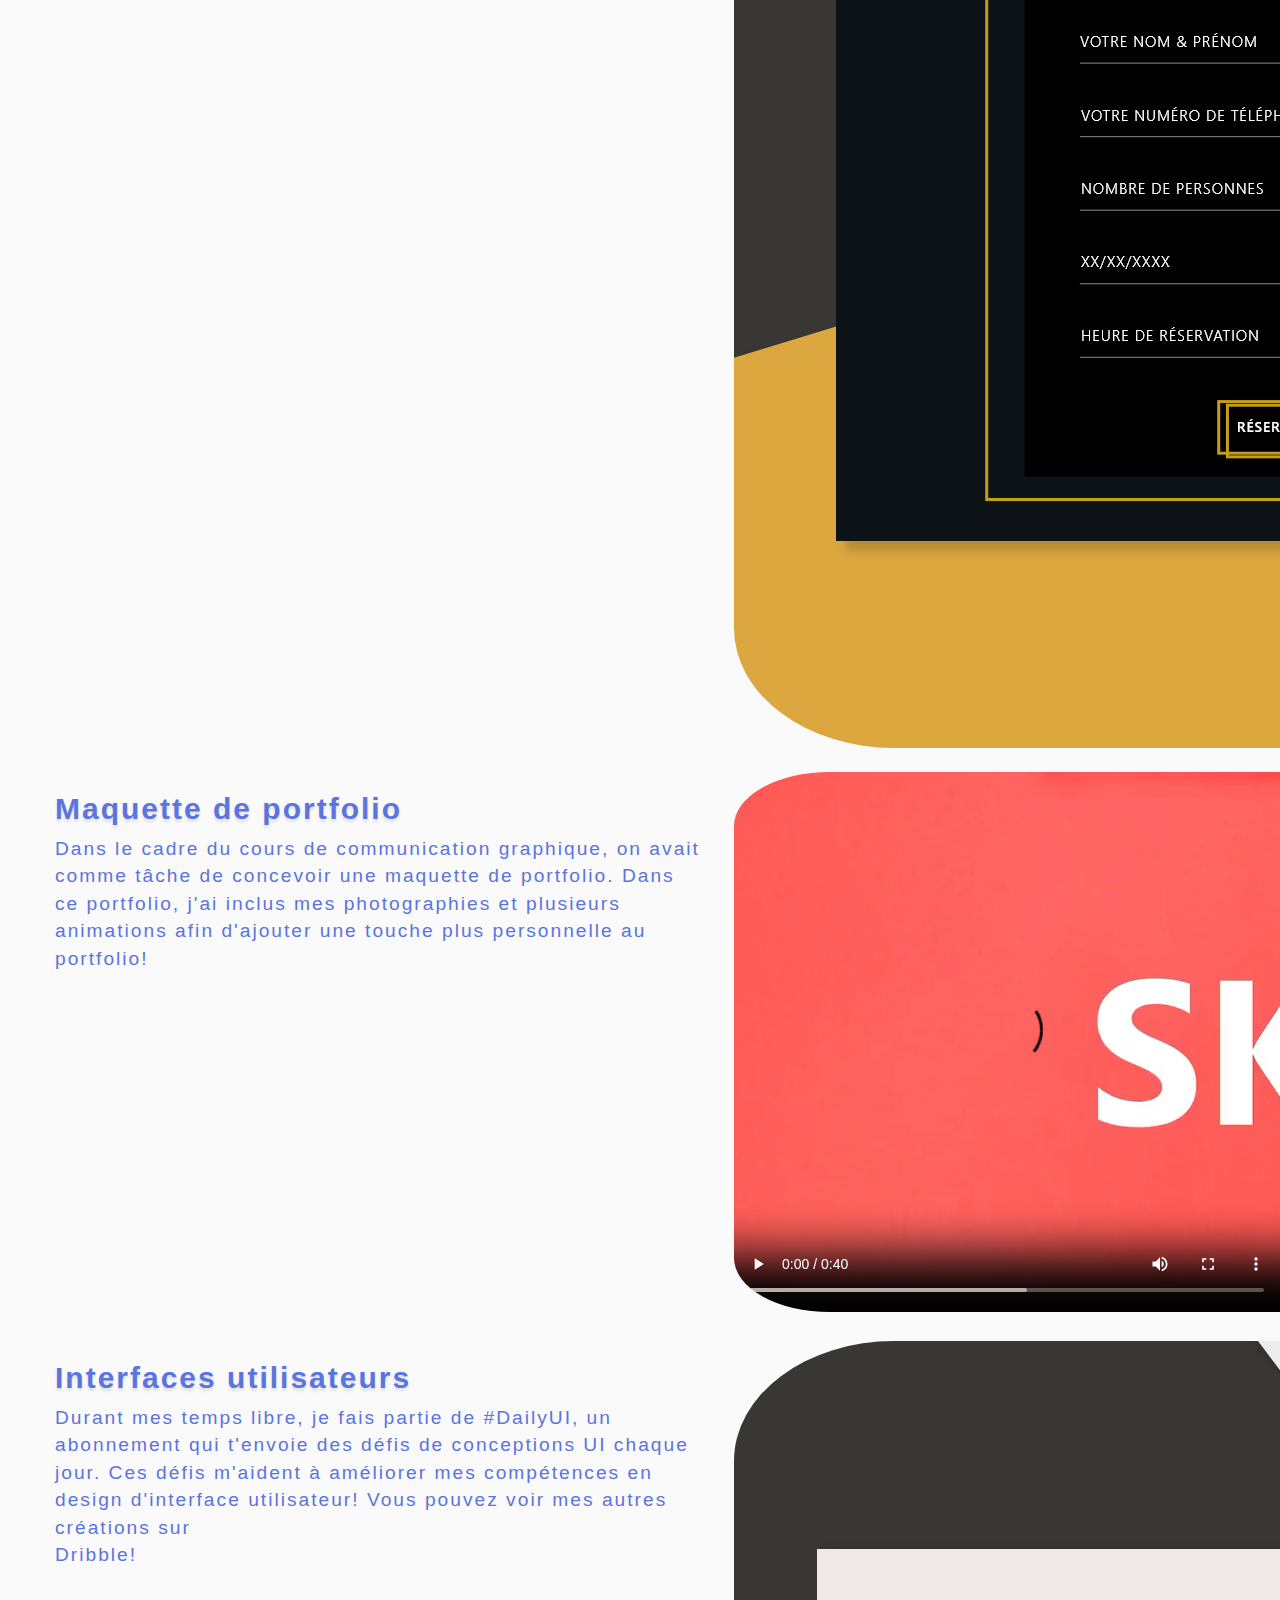
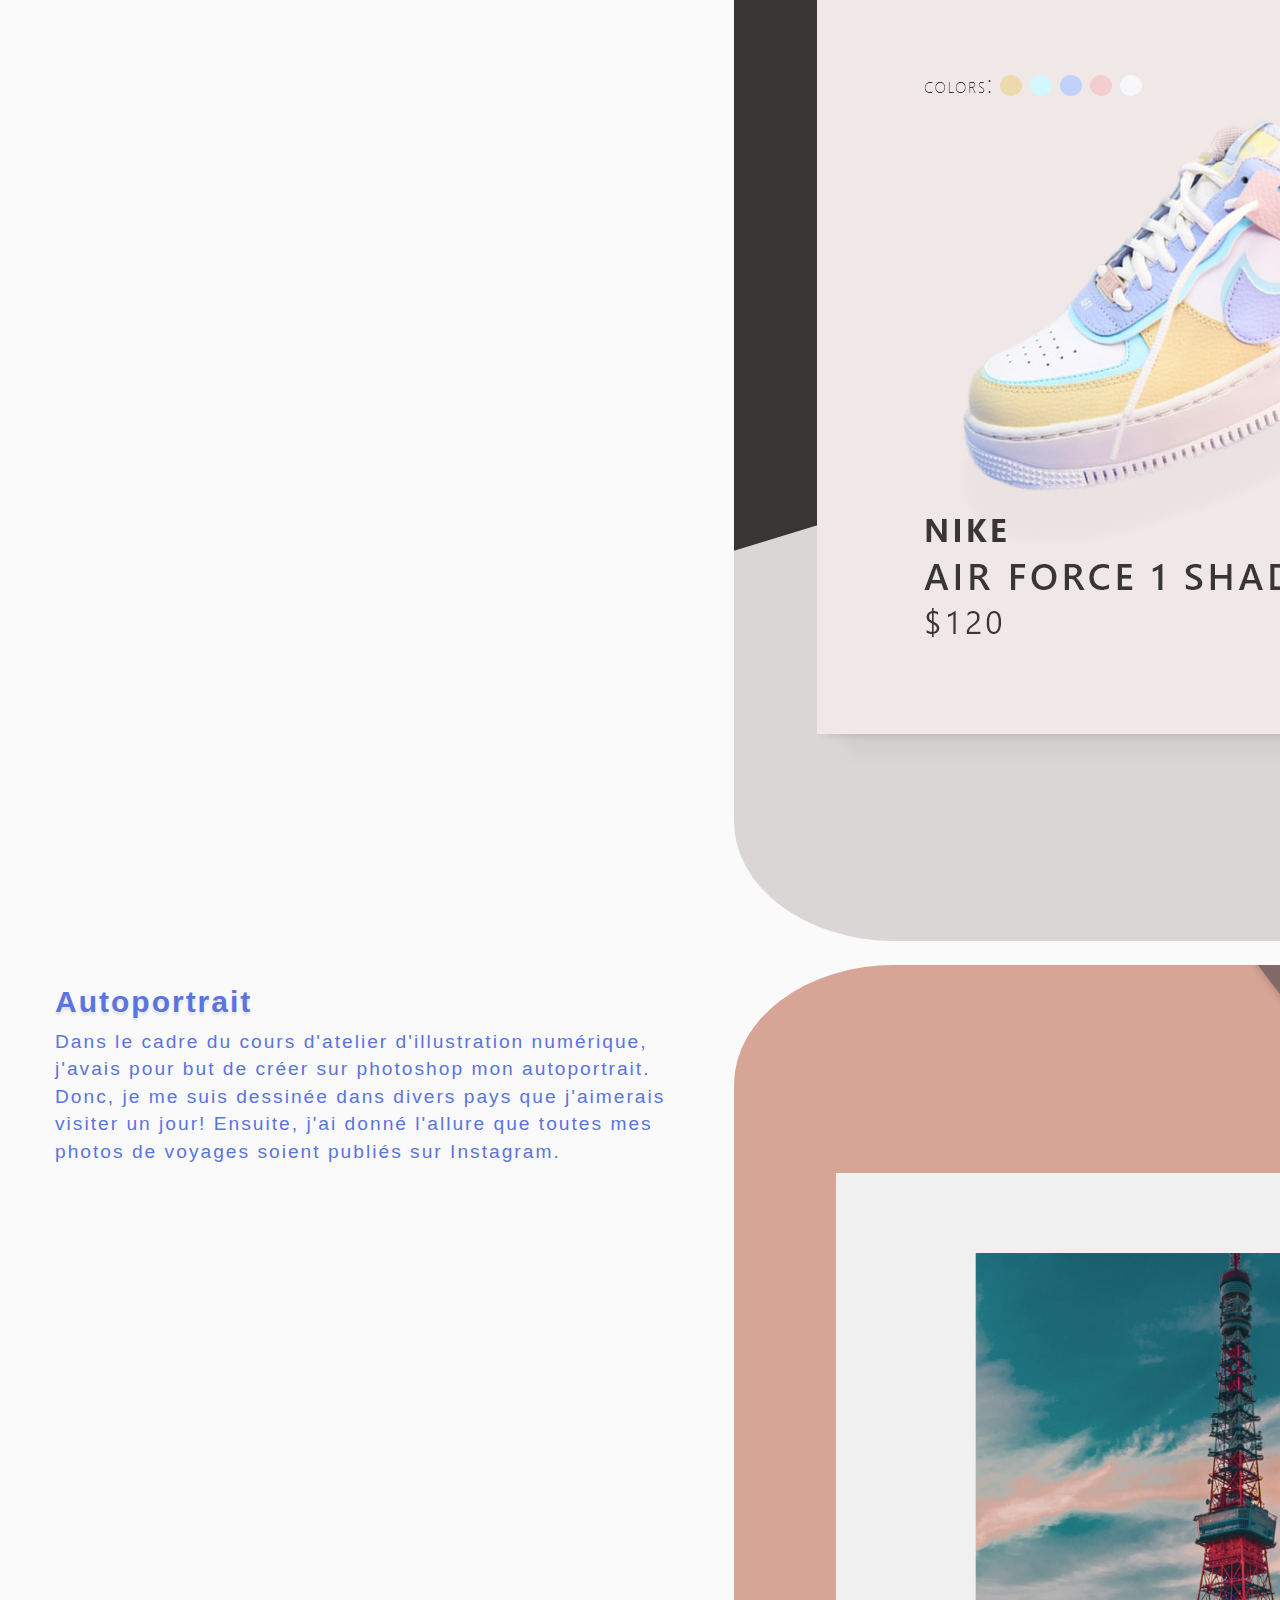
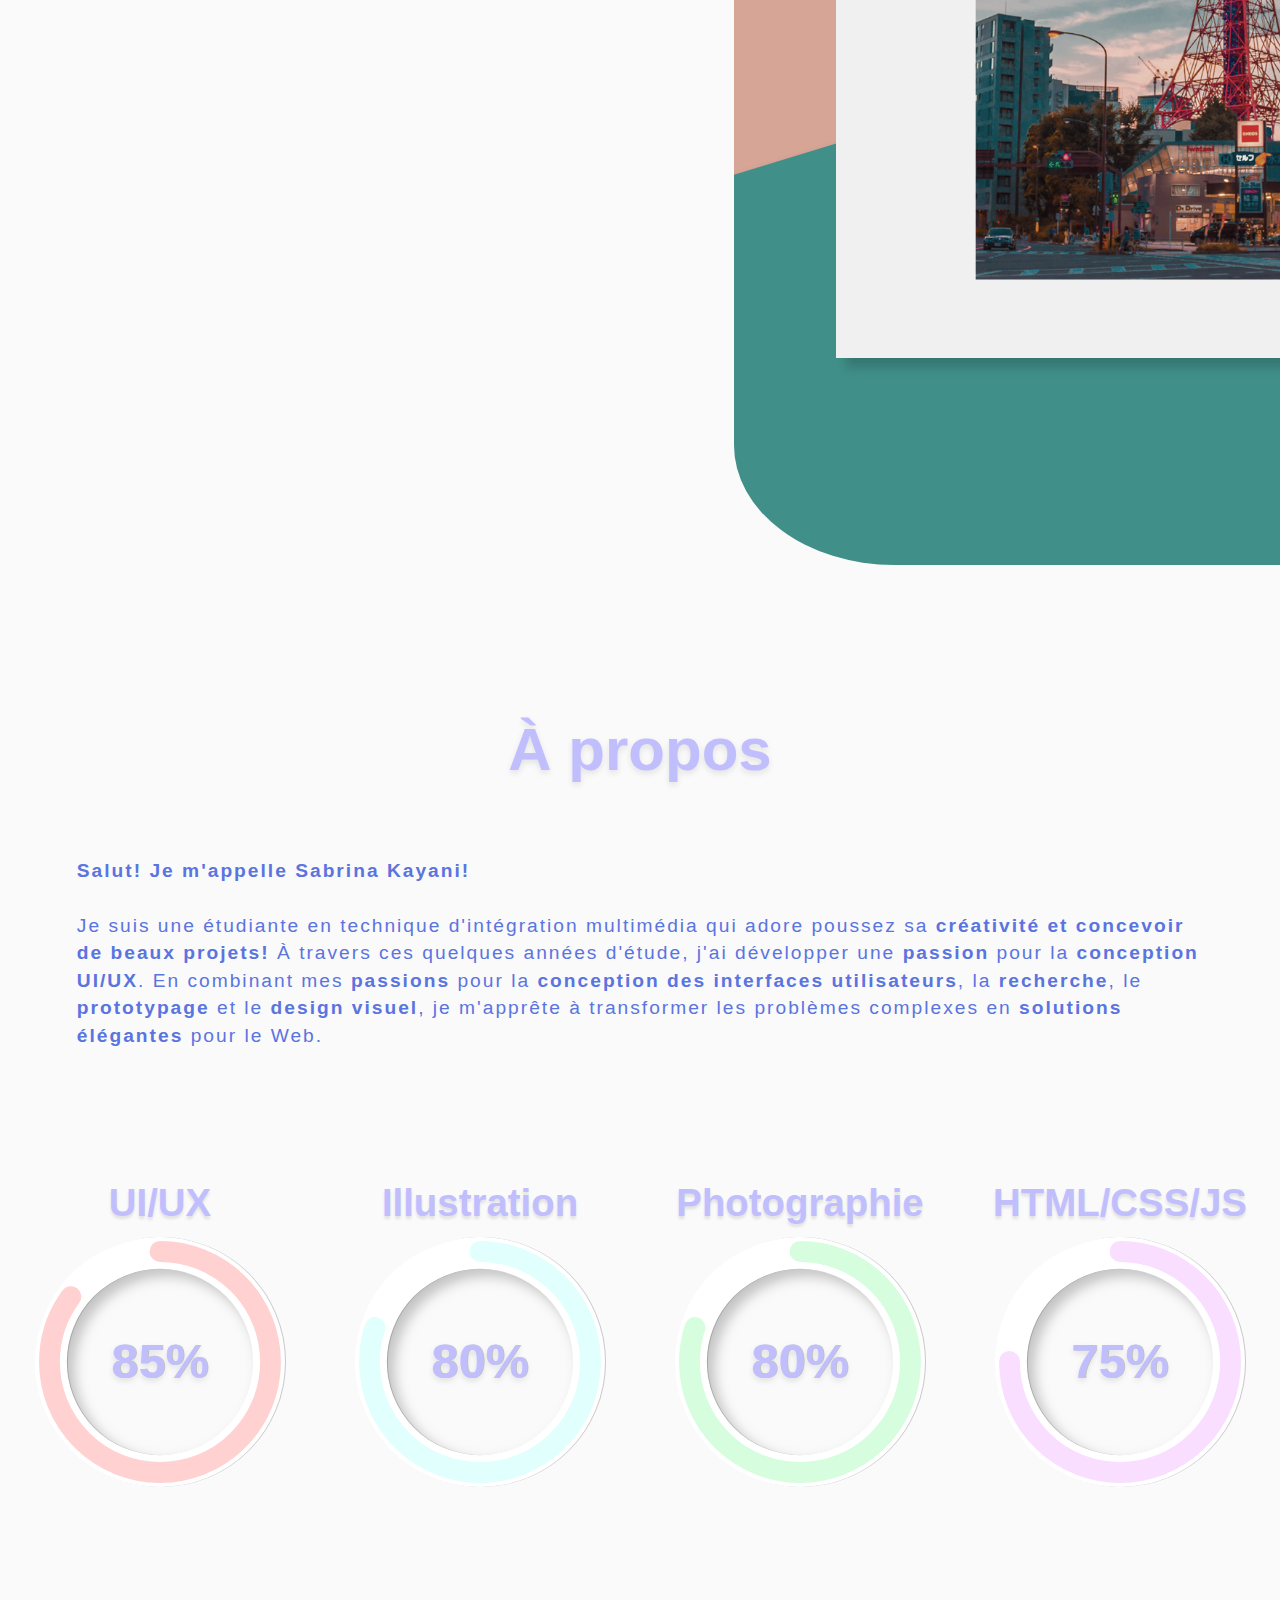
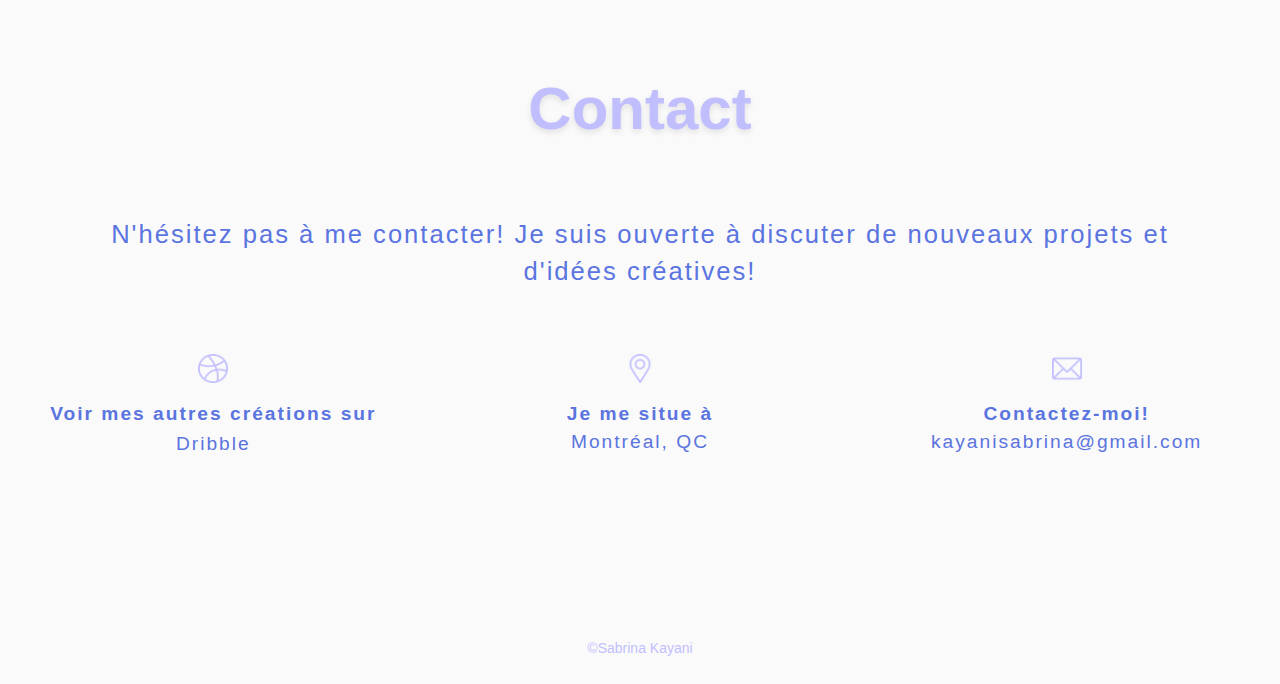
==== commit dc43969b: "nuage back" ====
--- a/index.html
+++ b/index.html
@@ -58,6 +58,7 @@
     <header class="hero">
         <img class="logo" src="img/logo.png" alt="logo">
         <img class="imgPortrait" src="img/moi.png" alt="Sabrina Kayani">
+        <img class="imgNuage" src="img/nuage.png" alt="nuage">
     </header>
 
 
--- a/styles/main.css
+++ b/styles/main.css
@@ -12,6 +12,14 @@
     width: 1000px;
 }
 
+.imgNuage{
+    position:relative;
+    bottom:0;
+    left: 70%;
+    top: 70%;
+    transform: translate(-70%, 0);
+    width: 100vw;  
+}
 
 .nav-item{
     letter-spacing: 2px;
@@ -60,7 +68,14 @@
         width: 90vw;
     }  
 
-  
+    .imgNuage{
+        position: absolute;
+        bottom:0;
+        left: 50%;
+        top: 80%;
+        transform: translate(-50%, -80%);
+        width: 100vw;  
+    }
 }
 
 .flex-wrapper {
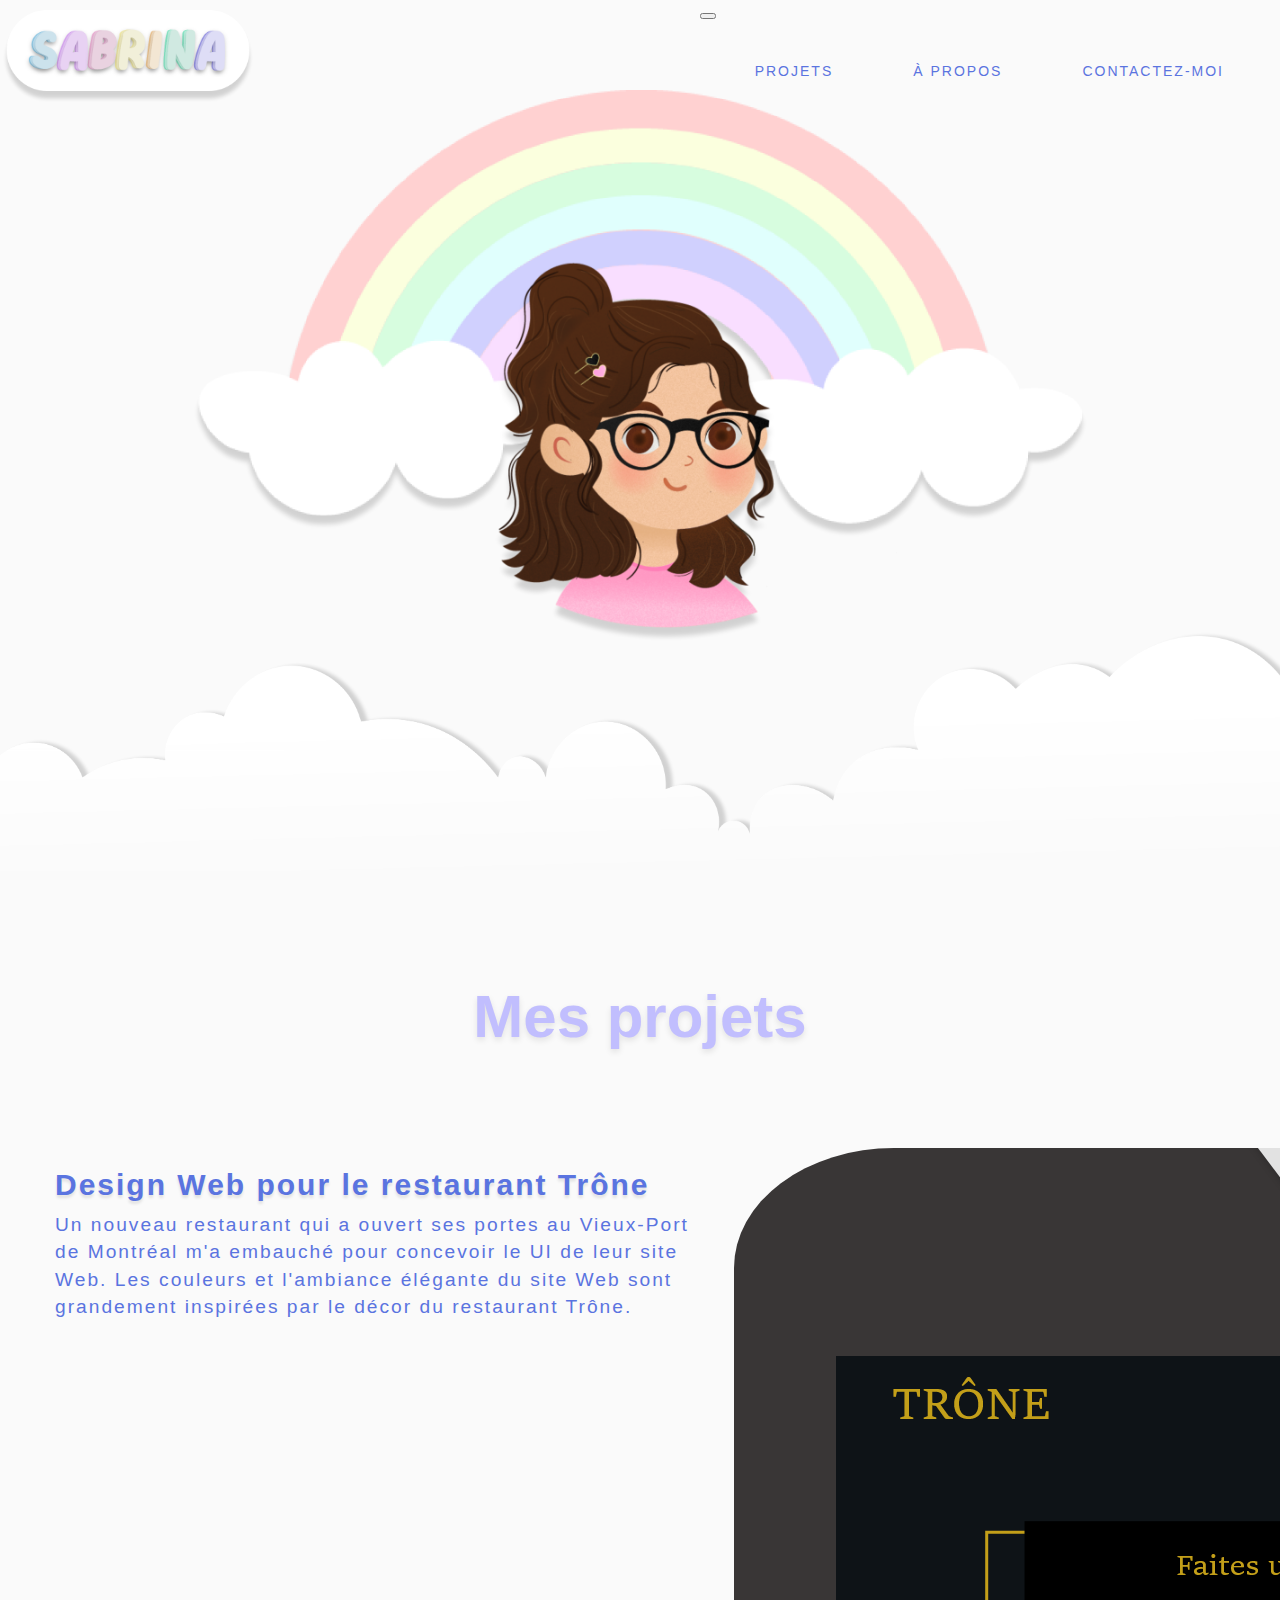
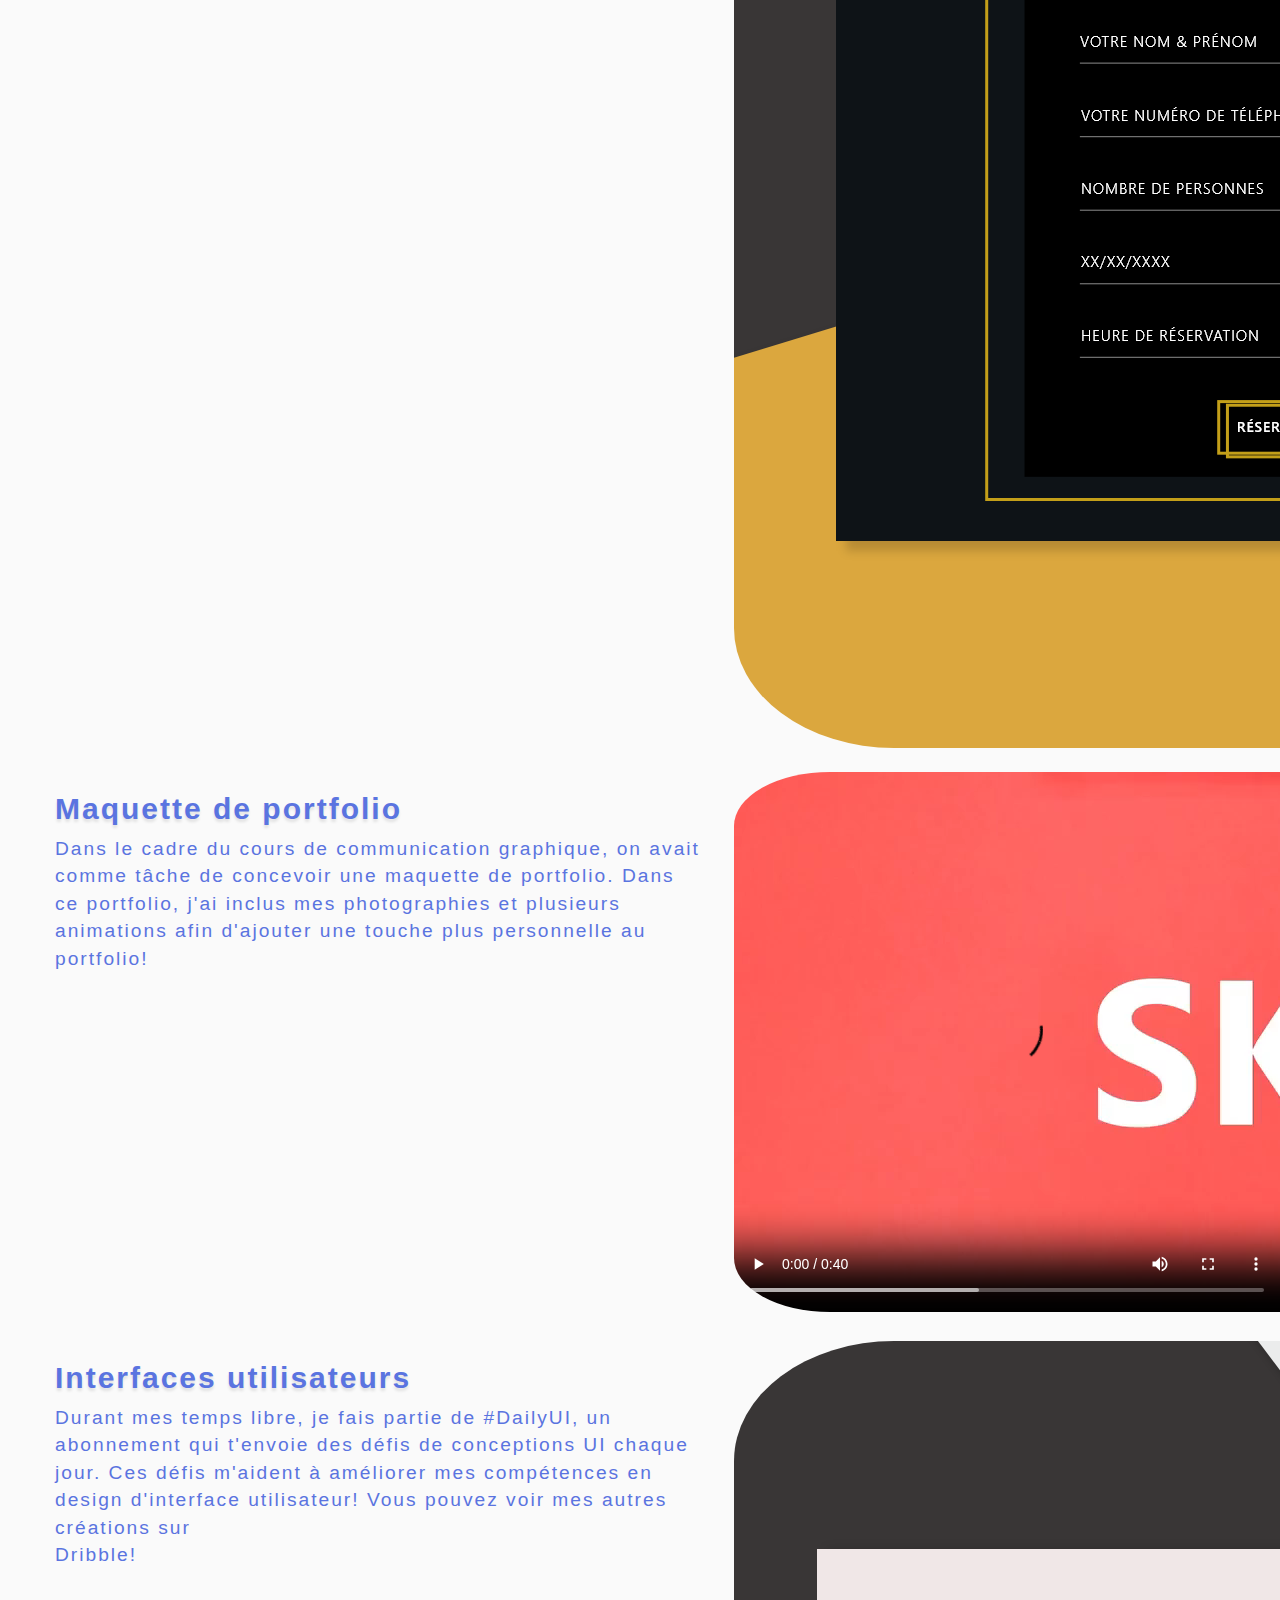
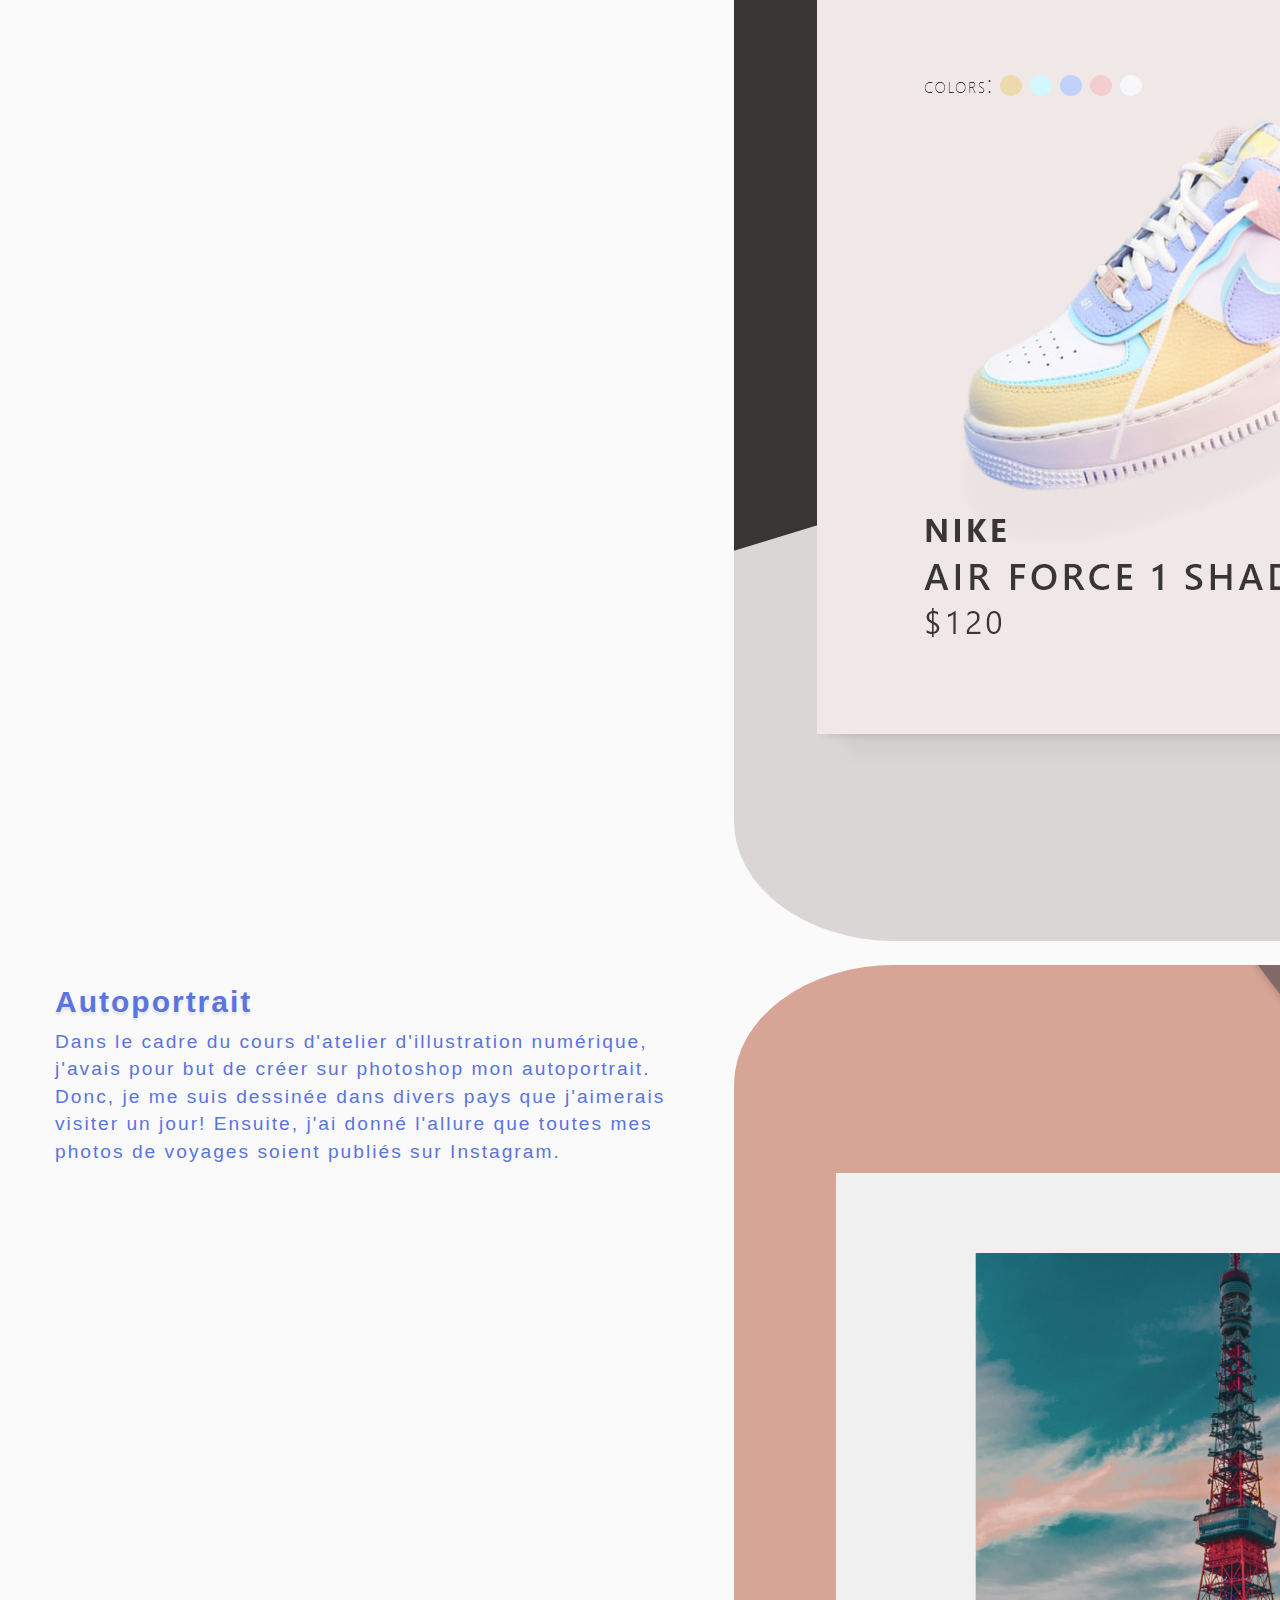
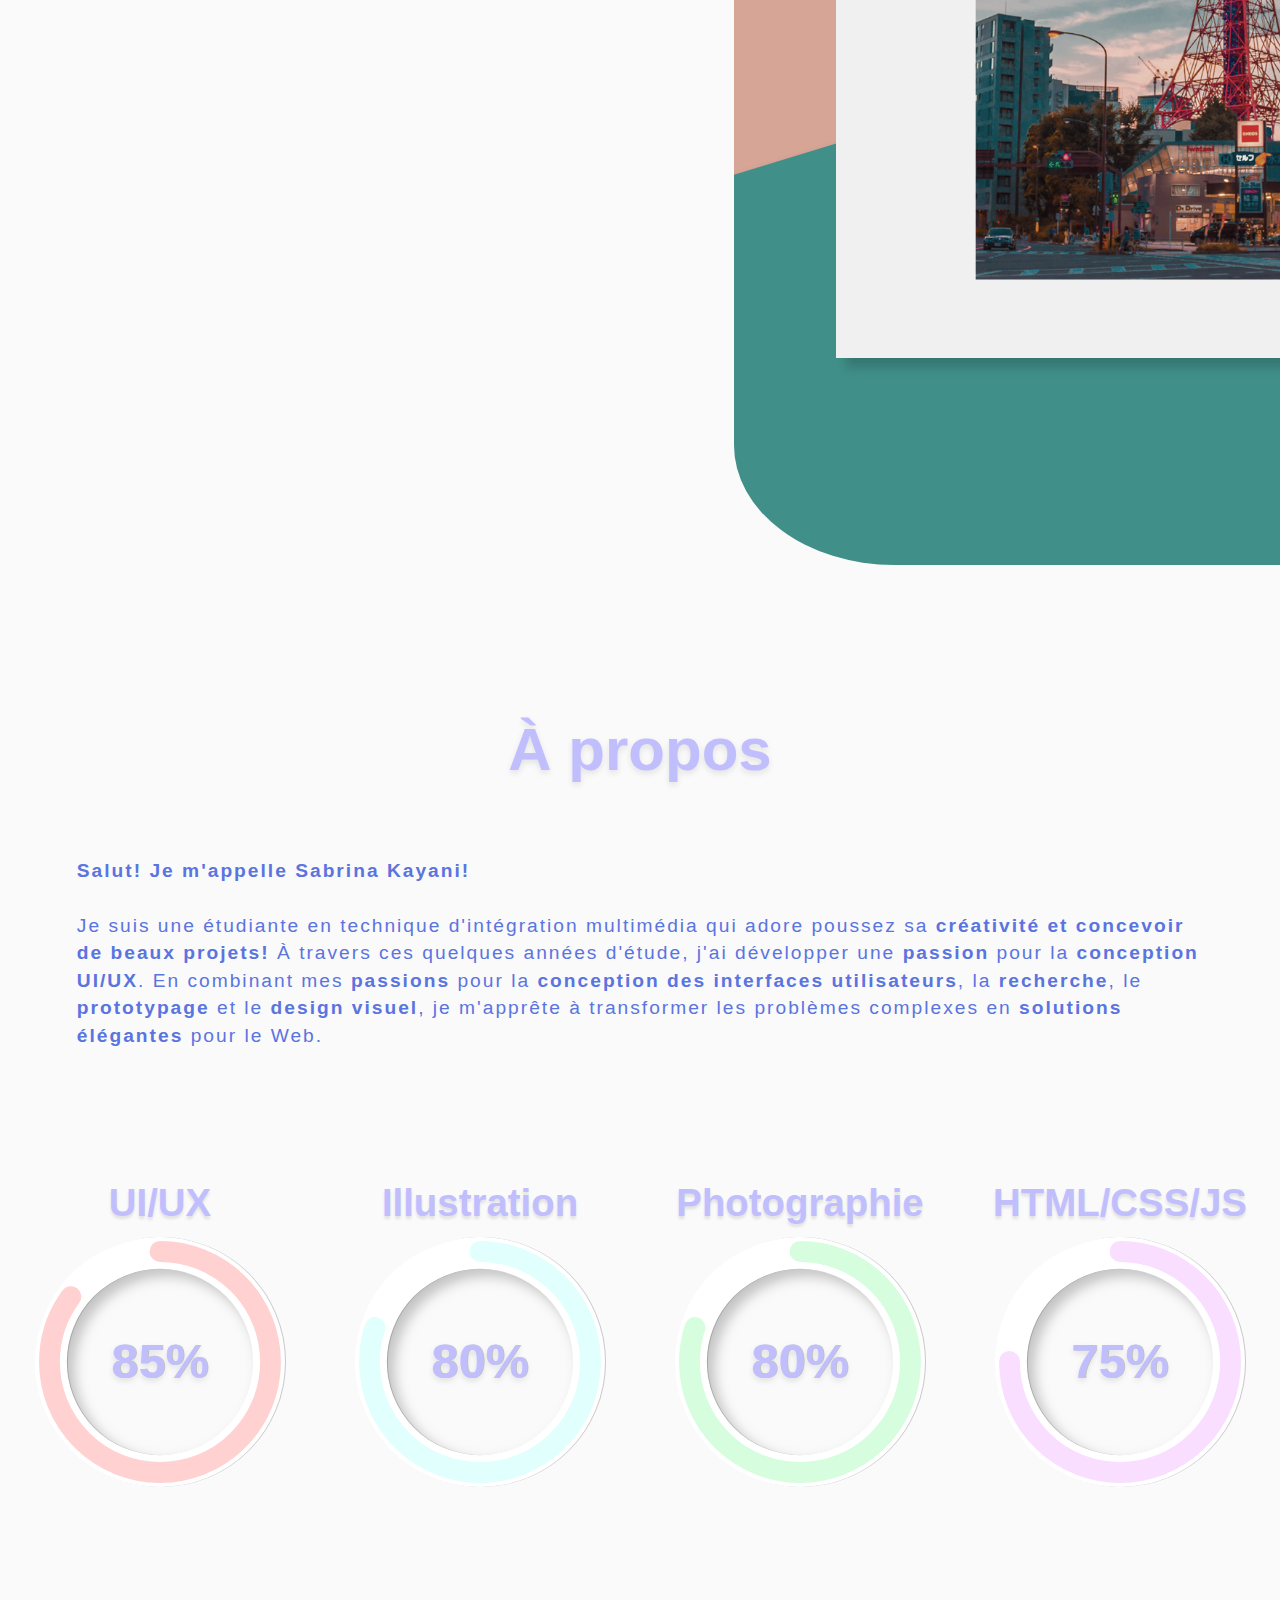
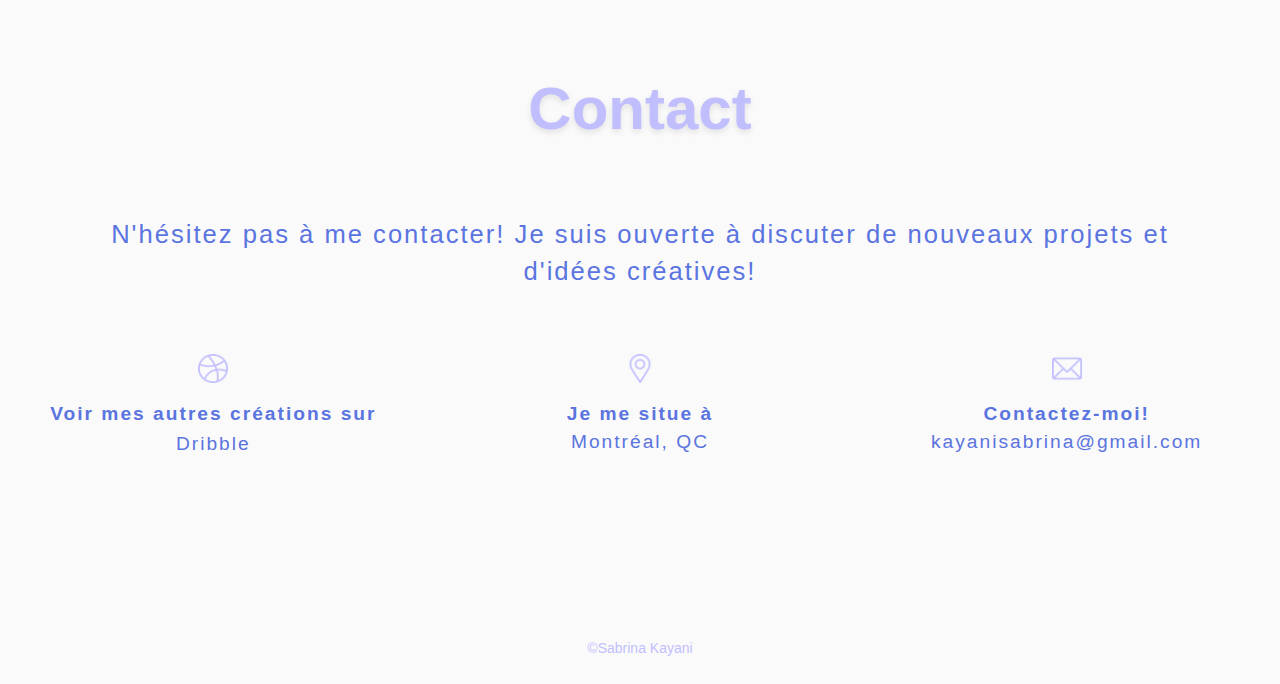
==== commit 28767ef2: "revert" ====
--- a/index.html
+++ b/index.html
@@ -32,7 +32,7 @@
 
 <body>
 
-    <nav class="navbar navbar-expand-md navbar-light bg-light ">
+    <nav class=" navbar navbar-expand-md navbar-light bg-light  ">
         <button class="navbar-toggler" type="button" data-bs-toggle="collapse" data-bs-target="#navbarNav"
             aria-controls="navbarNav" aria-expanded="false" aria-label="Toggle navigation">
             <span class="navbar-toggler-icon"></span>
--- a/styles/main.css
+++ b/styles/main.css
@@ -9,11 +9,11 @@
     left: 50%;
     bottom: 10%;
     transform: translate(-50%, 0);
-    width: 1000px;
+    width: 900px;
 }
 
 .imgNuage{
-    position:relative;
+    position: absolute;
     bottom:0;
     left: 70%;
     top: 70%;
@@ -385,4 +385,5 @@
   .infoTxt.dribble{
     margin-top:-8%;
   }
-}+}
+
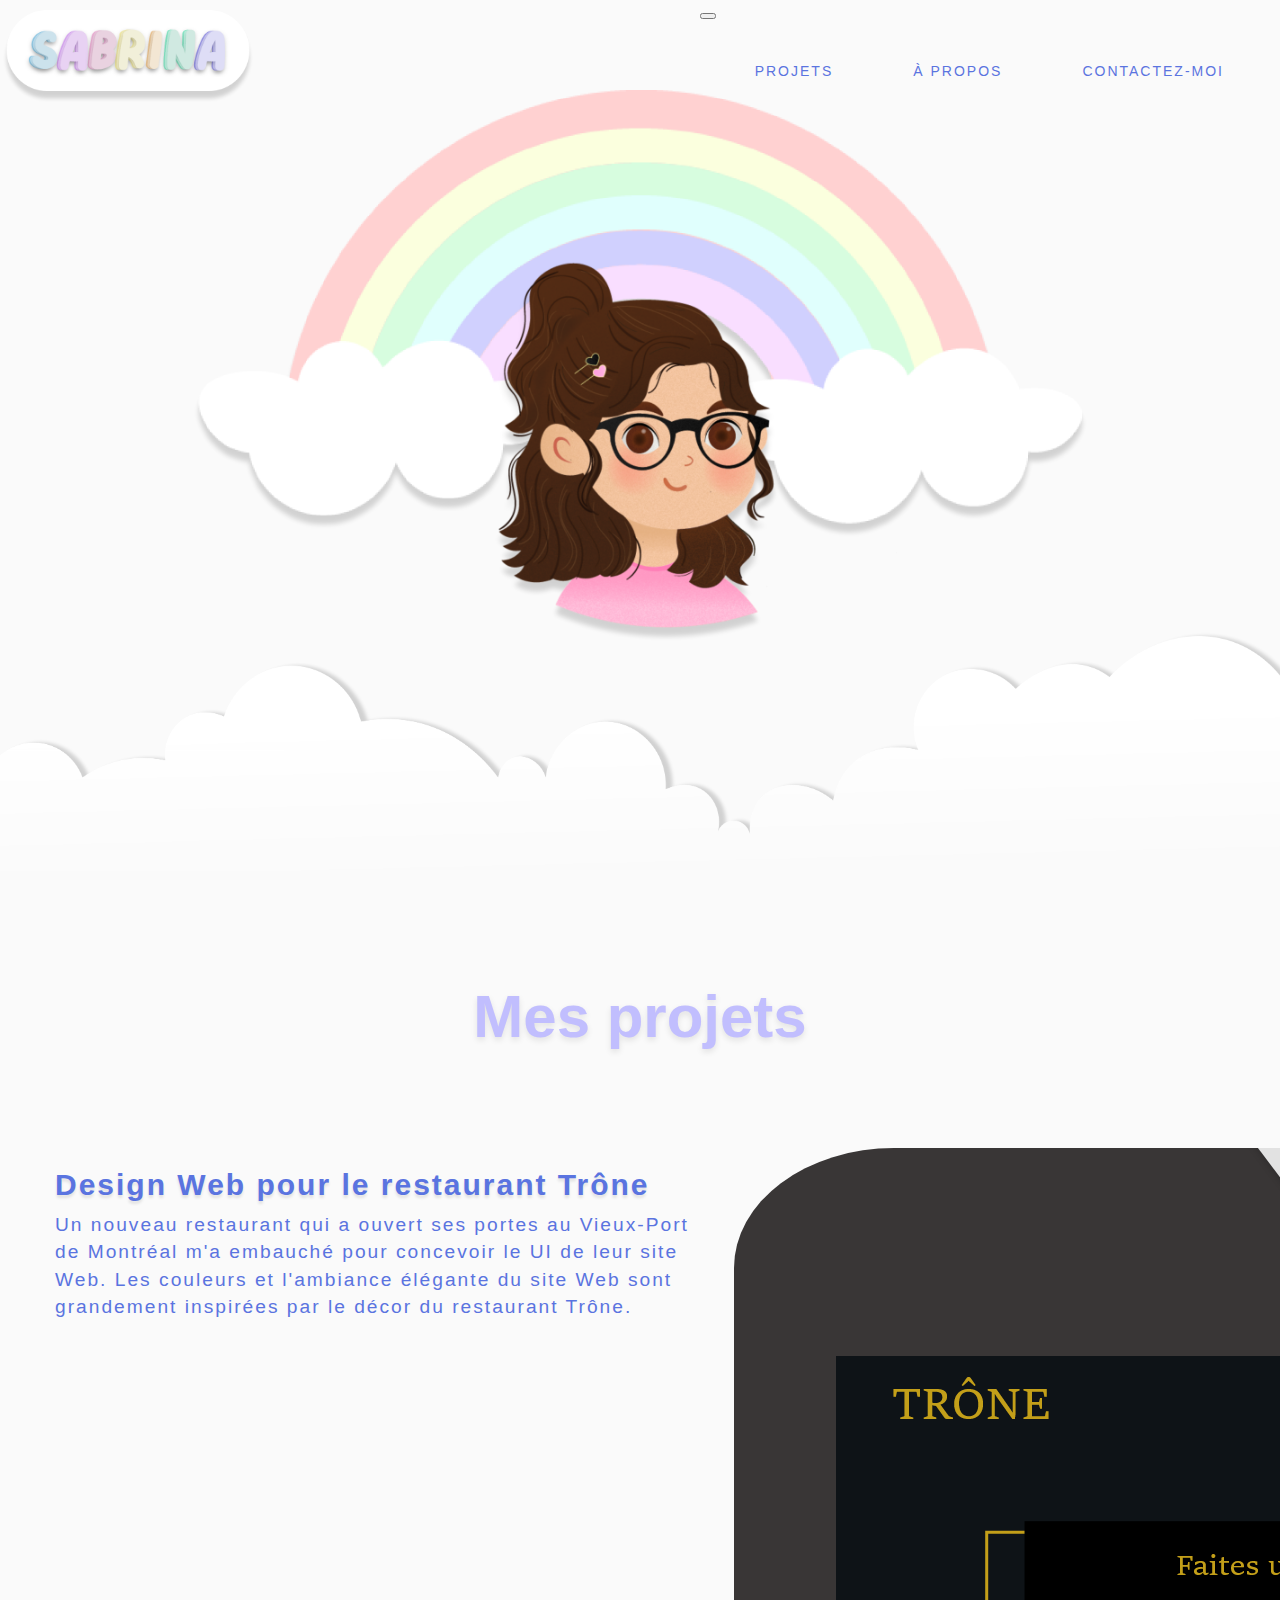
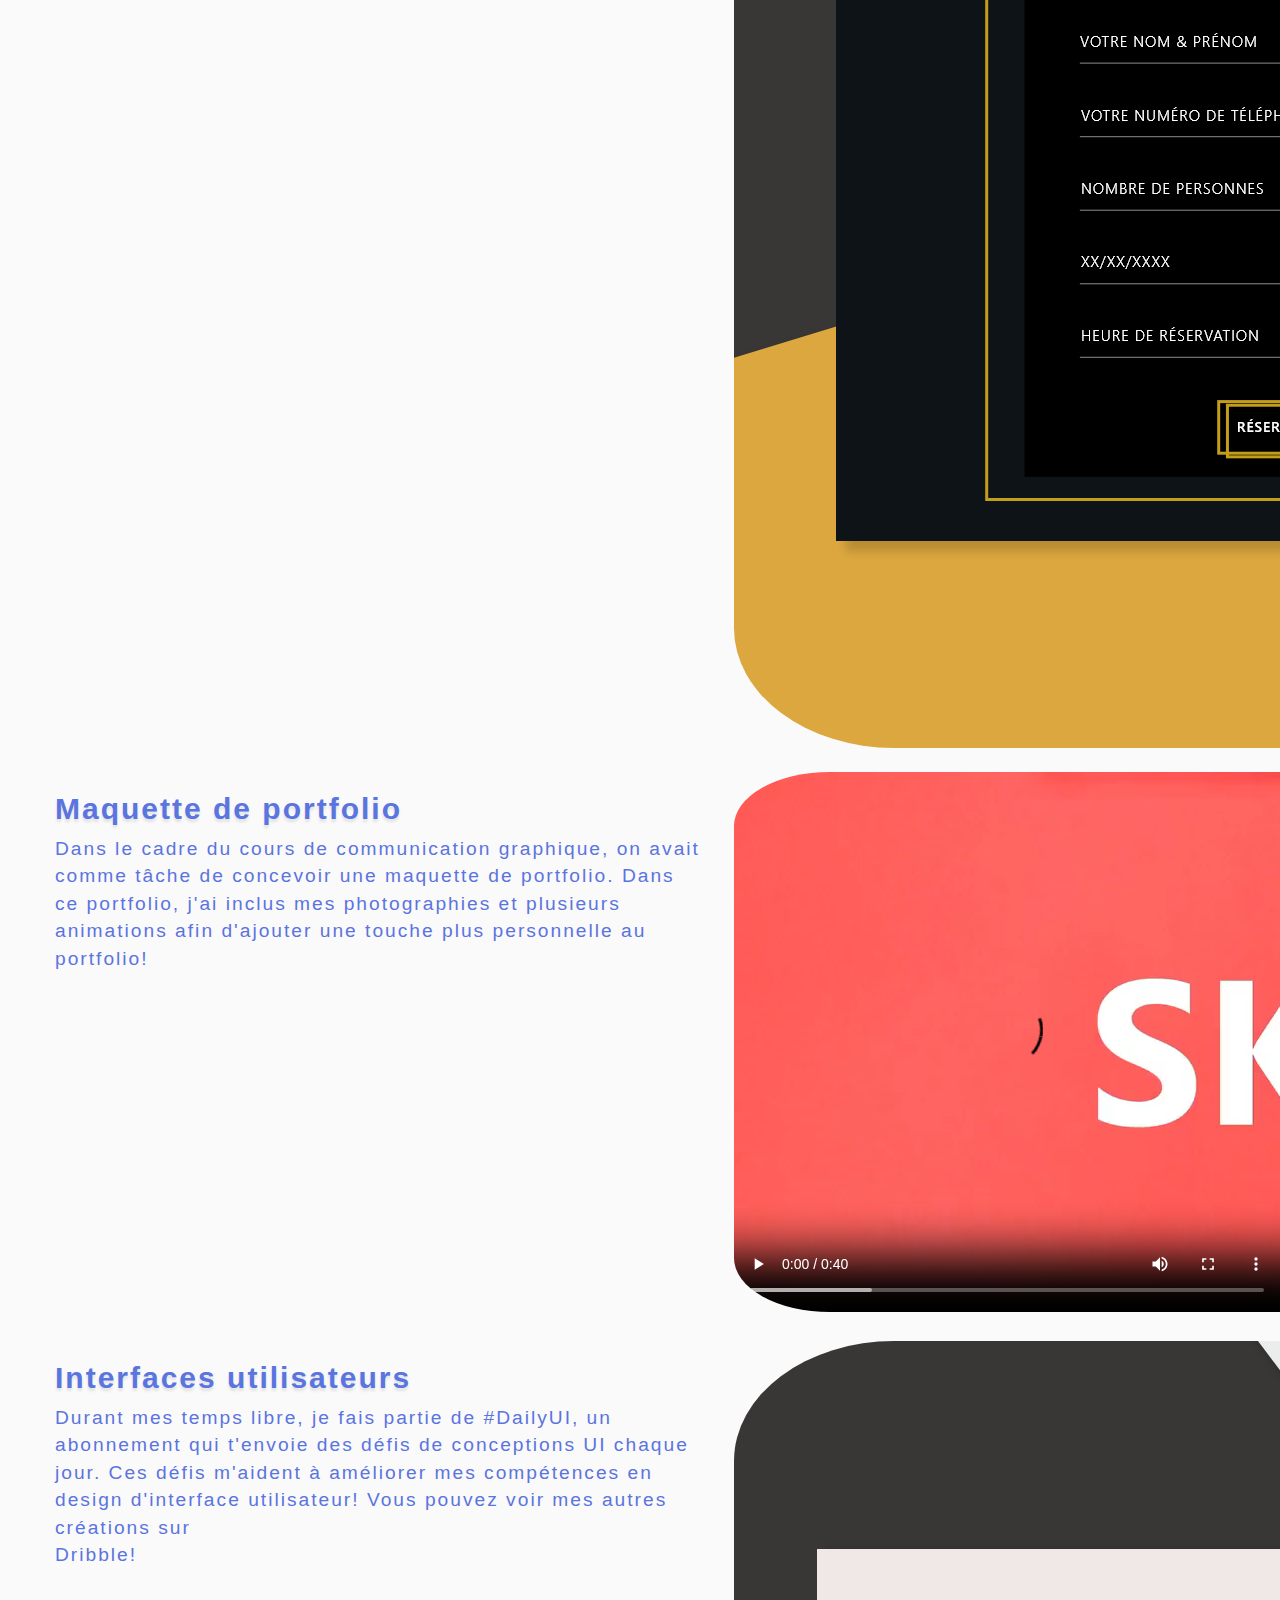
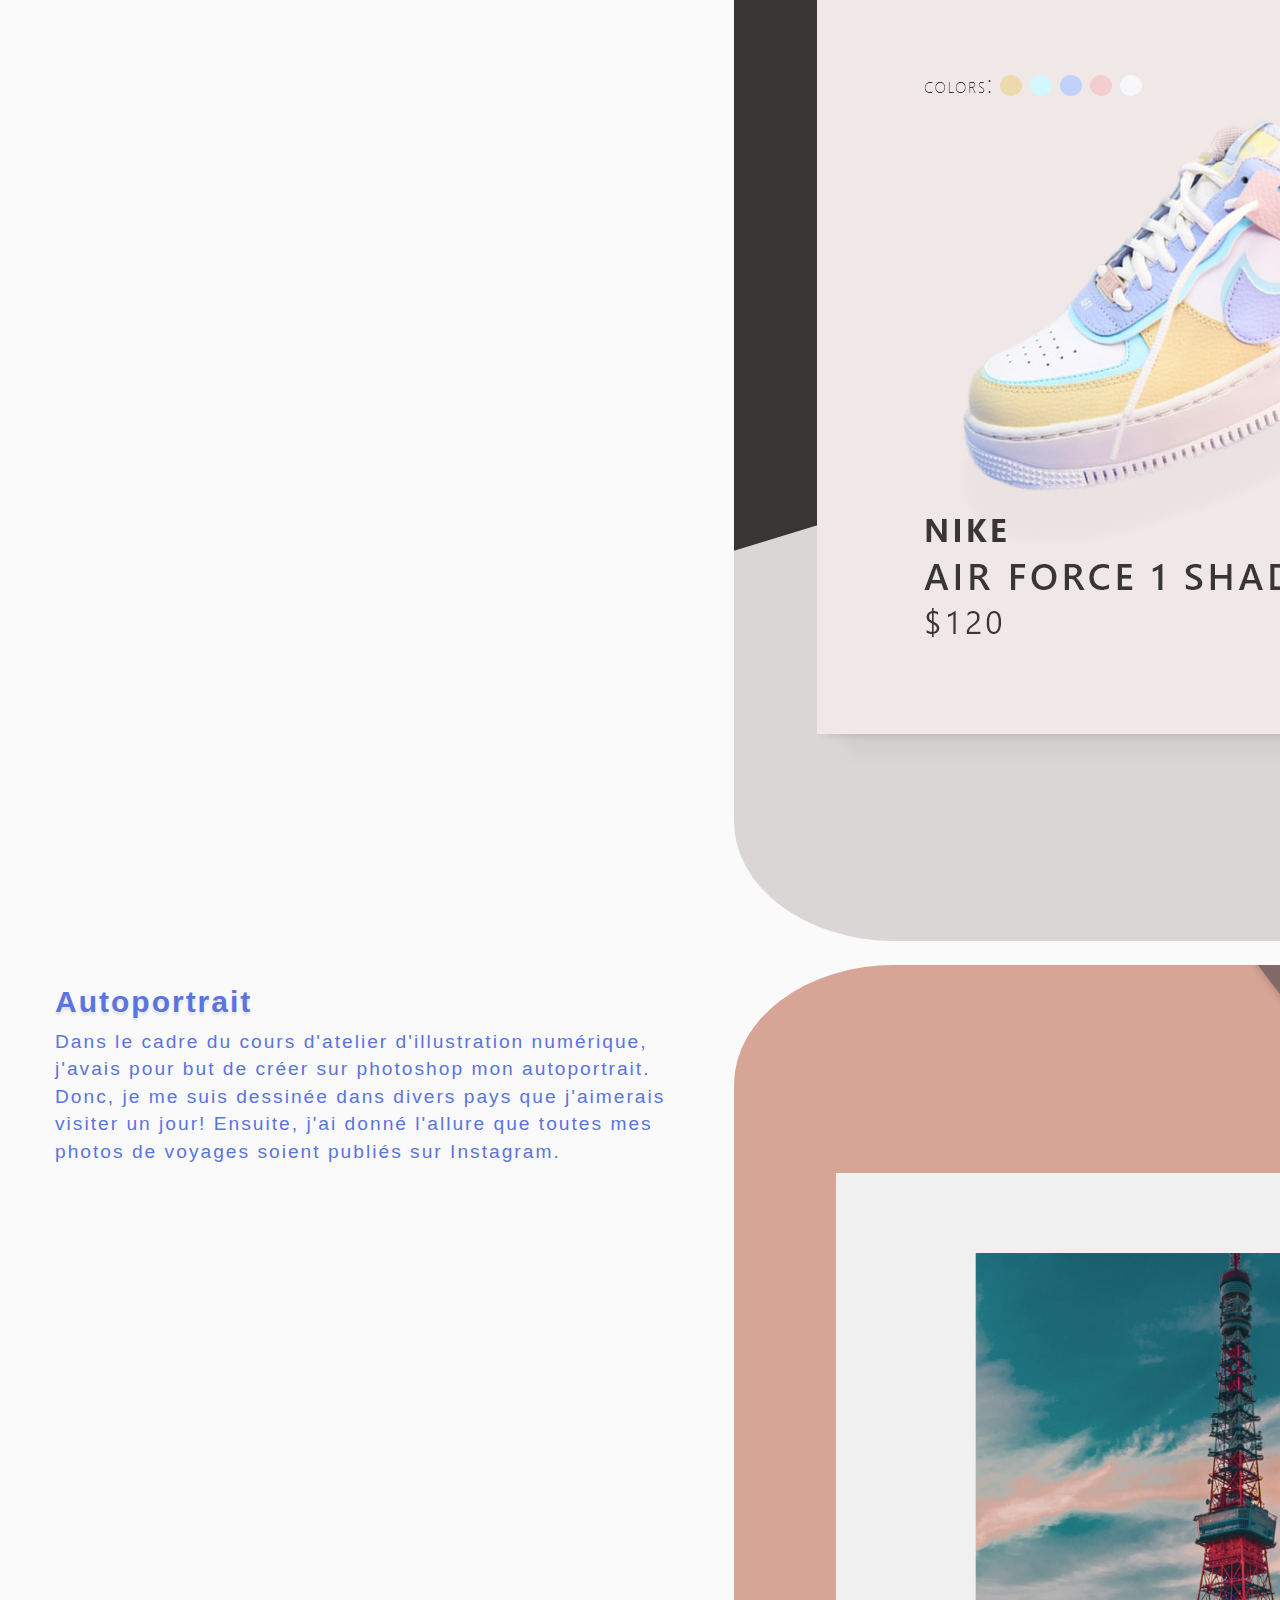
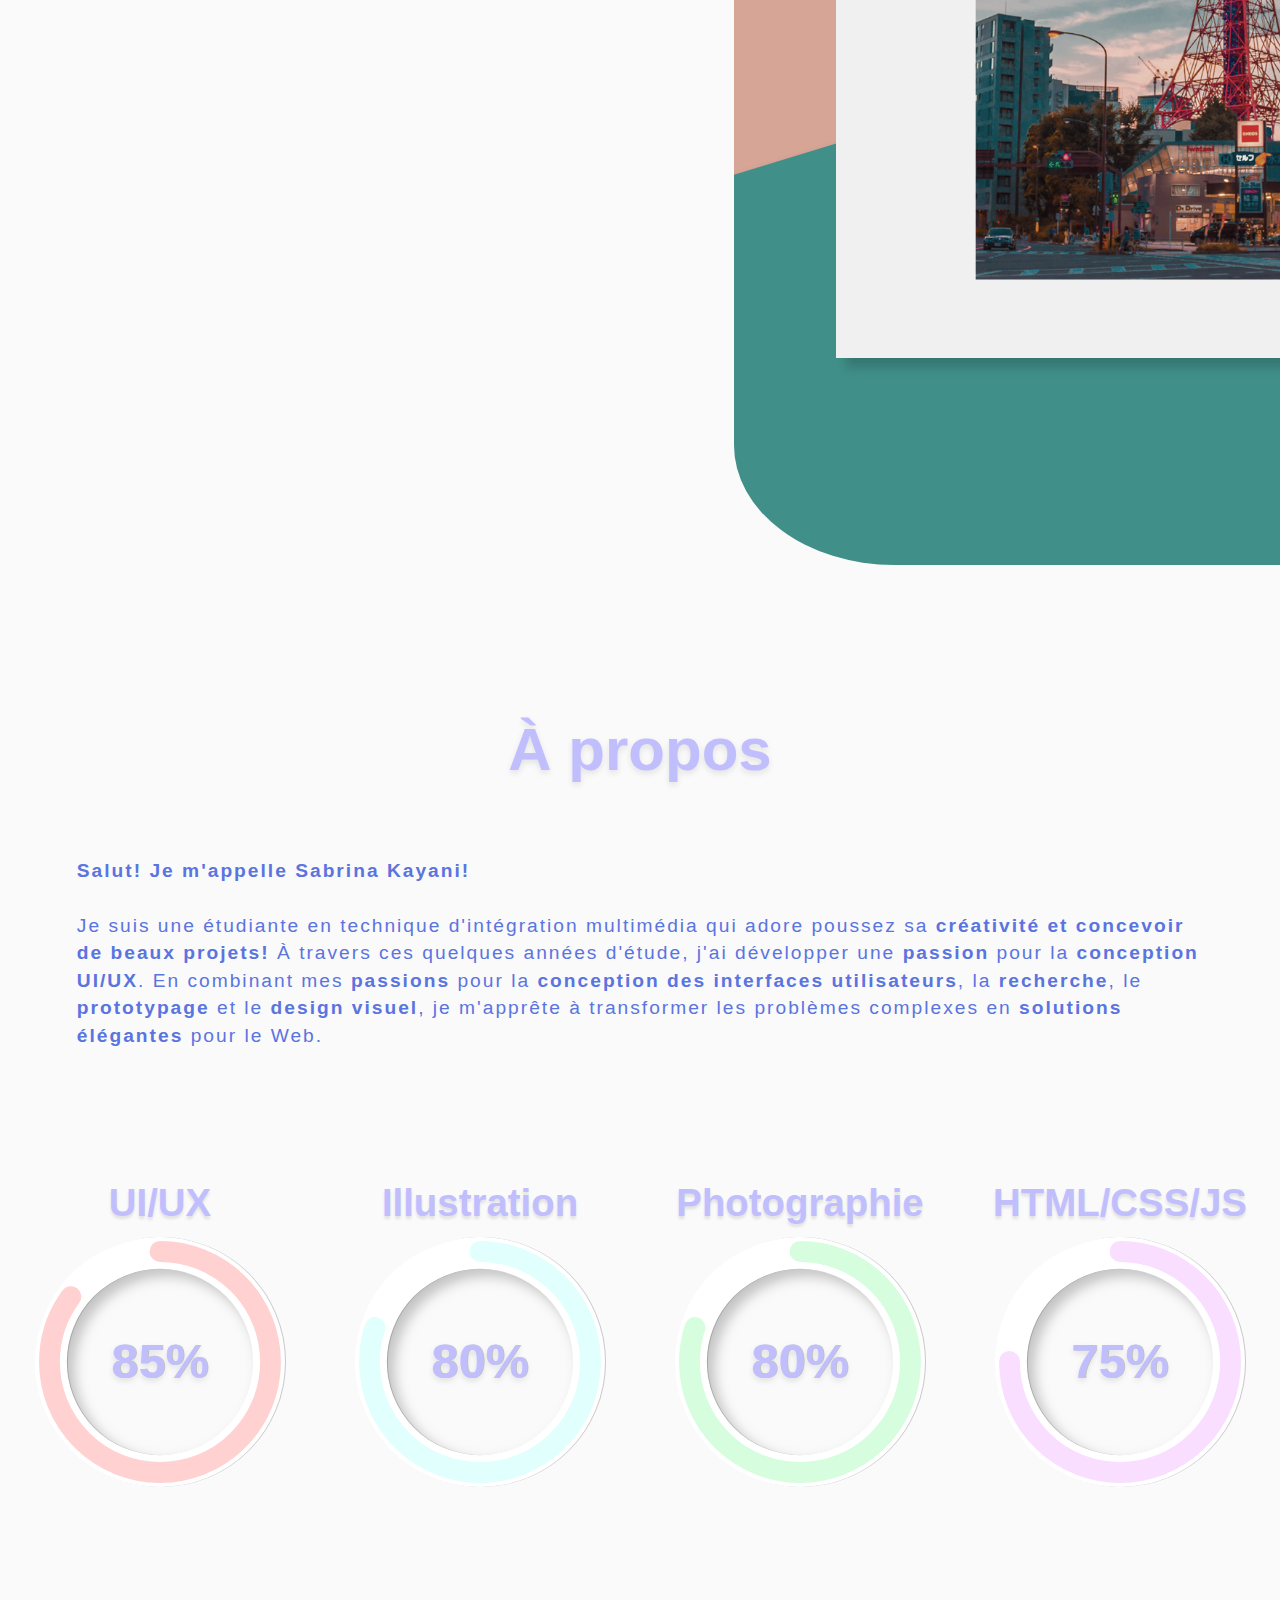
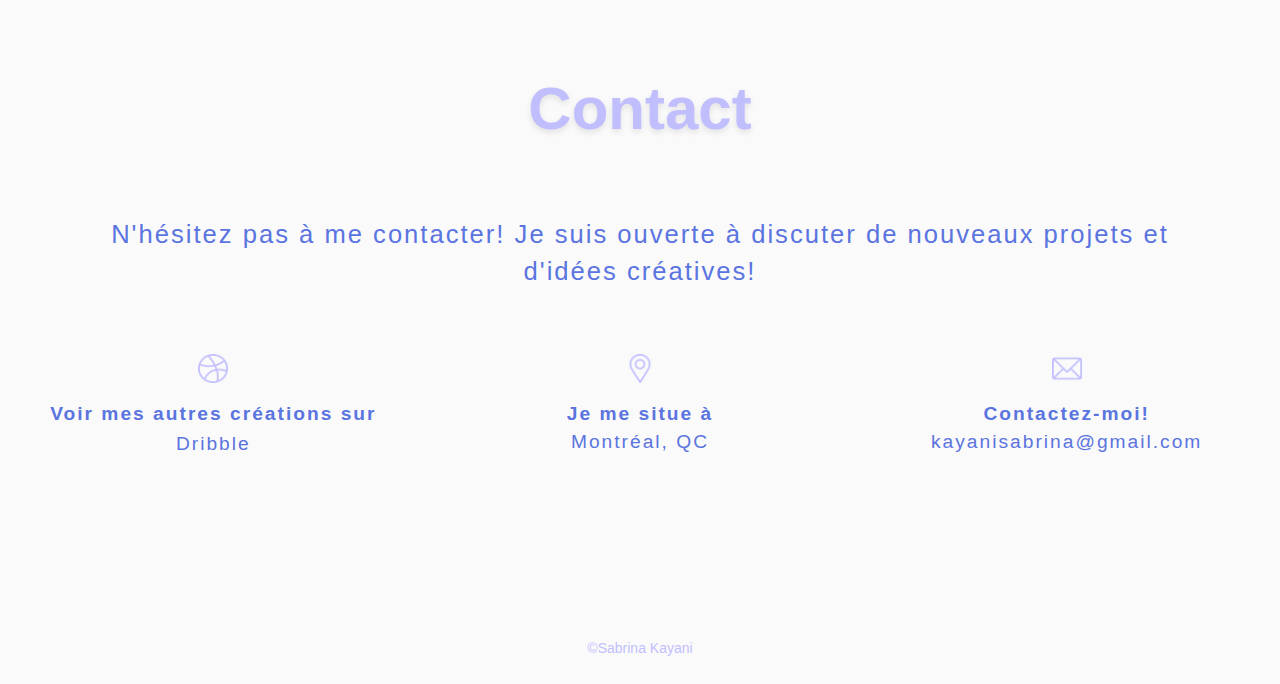
==== commit cf1a9bd0: "delete useless links :D" ====
--- a/index.html
+++ b/index.html
@@ -2,15 +2,6 @@
 <html lang="fr">
 
 <head>
-
-    <script src="https://cdnjs.cloudflare.com/ajax/libs/gsap/3.6.0/gsap.min.js"
-        integrity="sha512-1dalHDkG9EtcOmCnoCjiwQ/HEB5SDNqw8d4G2MKoNwjiwMNeBAkudsBCmSlMnXdsH8Bm0mOd3tl/6nL5y0bMaQ=="
-        crossorigin="anonymous"></script>
-    <script src="https://cdnjs.cloudflare.com/ajax/libs/gsap/3.6.0/ScrollTrigger.min.js"
-        integrity="sha512-QcYm1q7RbnXmwY7HJ0H7938IS0MalTPYqGUF0fIwQgEjMBt2tqjDBt+R5I+ppdwEohjMdHnFU0H+RxmrGQ8qcg=="
-        crossorigin="anonymous"></script>
-    <link rel="stylesheet" href="https://unpkg.com/swiper/swiper-bundle.min.css" />
-    <script src="https://unpkg.com/swiper/swiper-bundle.min.js"></script>
     <link href="https://cdn.jsdelivr.net/npm/bootstrap@5.0.0-beta1/dist/css/bootstrap.min.css" rel="stylesheet"
         integrity="sha384-giJF6kkoqNQ00vy+HMDP7azOuL0xtbfIcaT9wjKHr8RbDVddVHyTfAAsrekwKmP1" crossorigin="anonymous">
     <!-- JavaScript Bundle with Popper -->
@@ -23,10 +14,6 @@
     <title>Sabrina Kayani</title>
     <link rel="shortcut icon" type="image/png" href="img/fav.png" />
     <link rel="stylesheet" href="styles/main.css">
-
-    <style>
-        @import url('https://fonts.googleapis.com/css2?family=Just+Another+Hand&display=swap');
-    </style>
 </head>
 
 
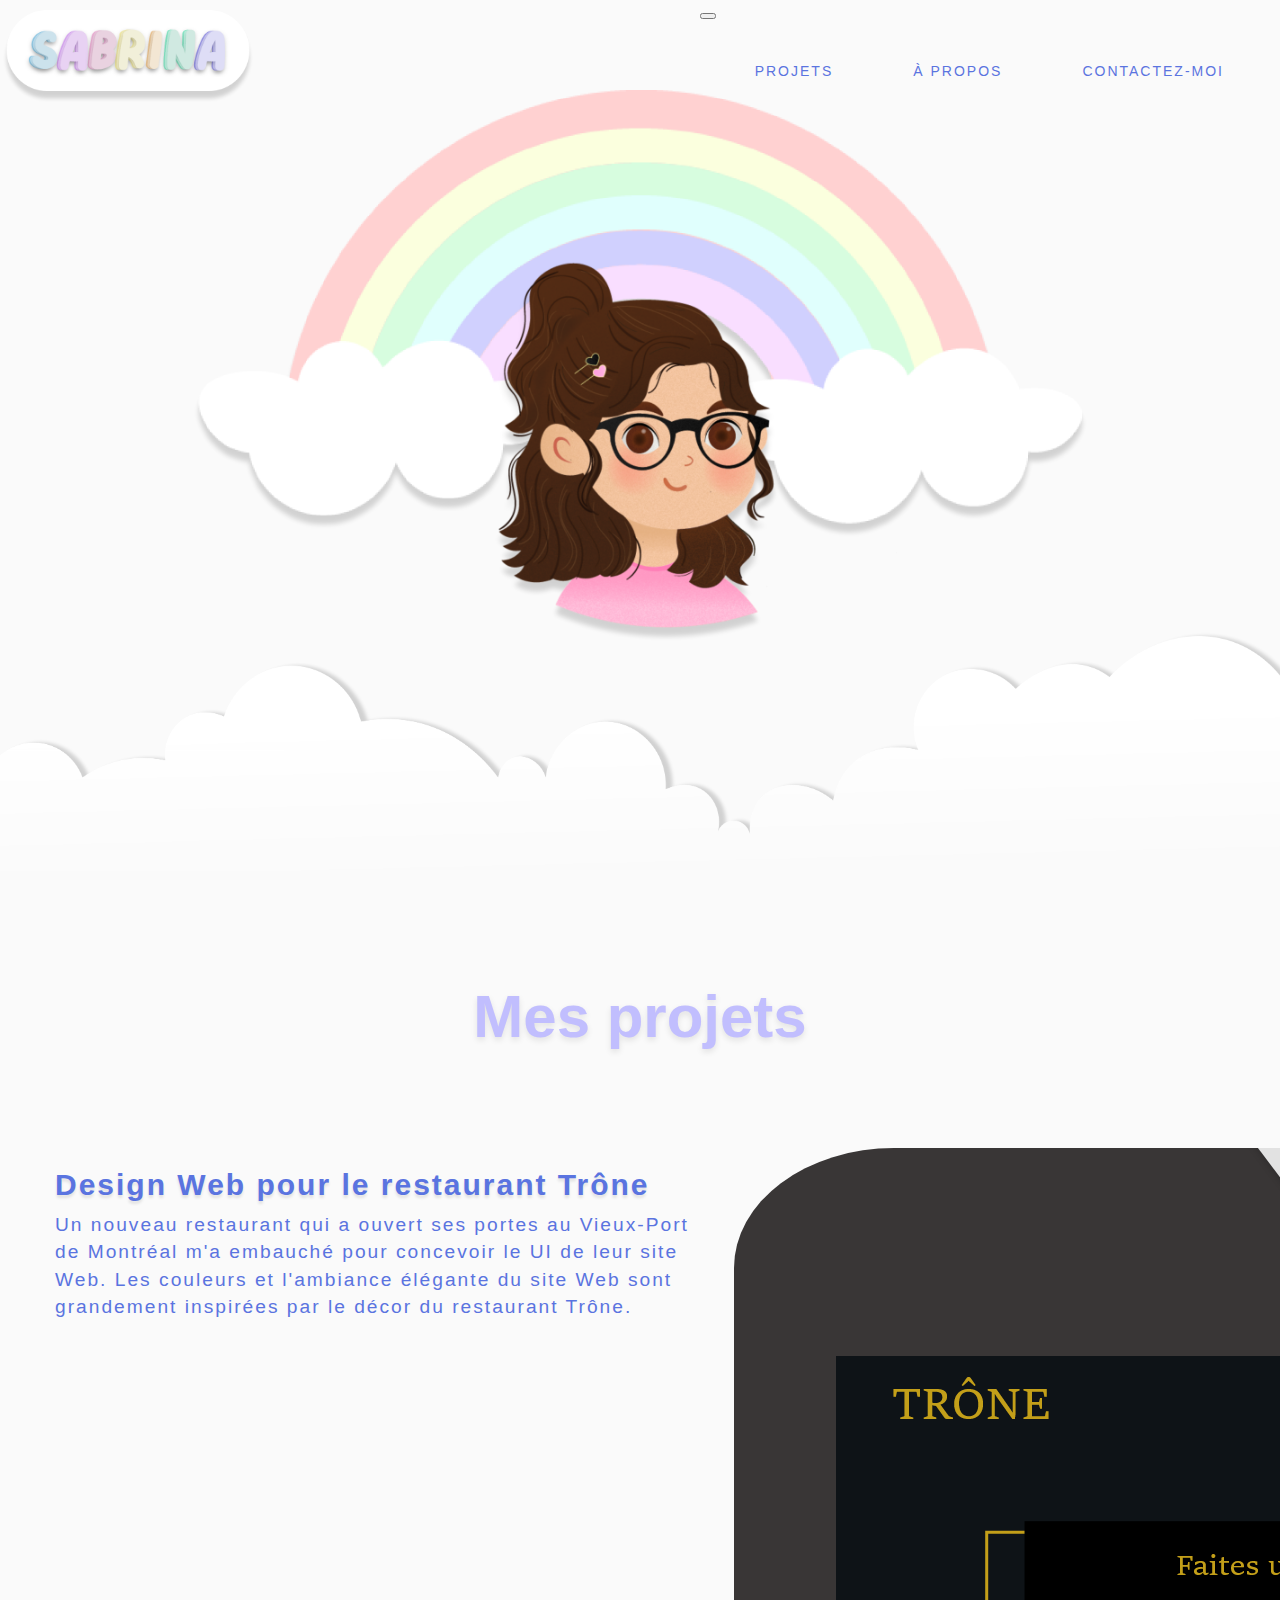
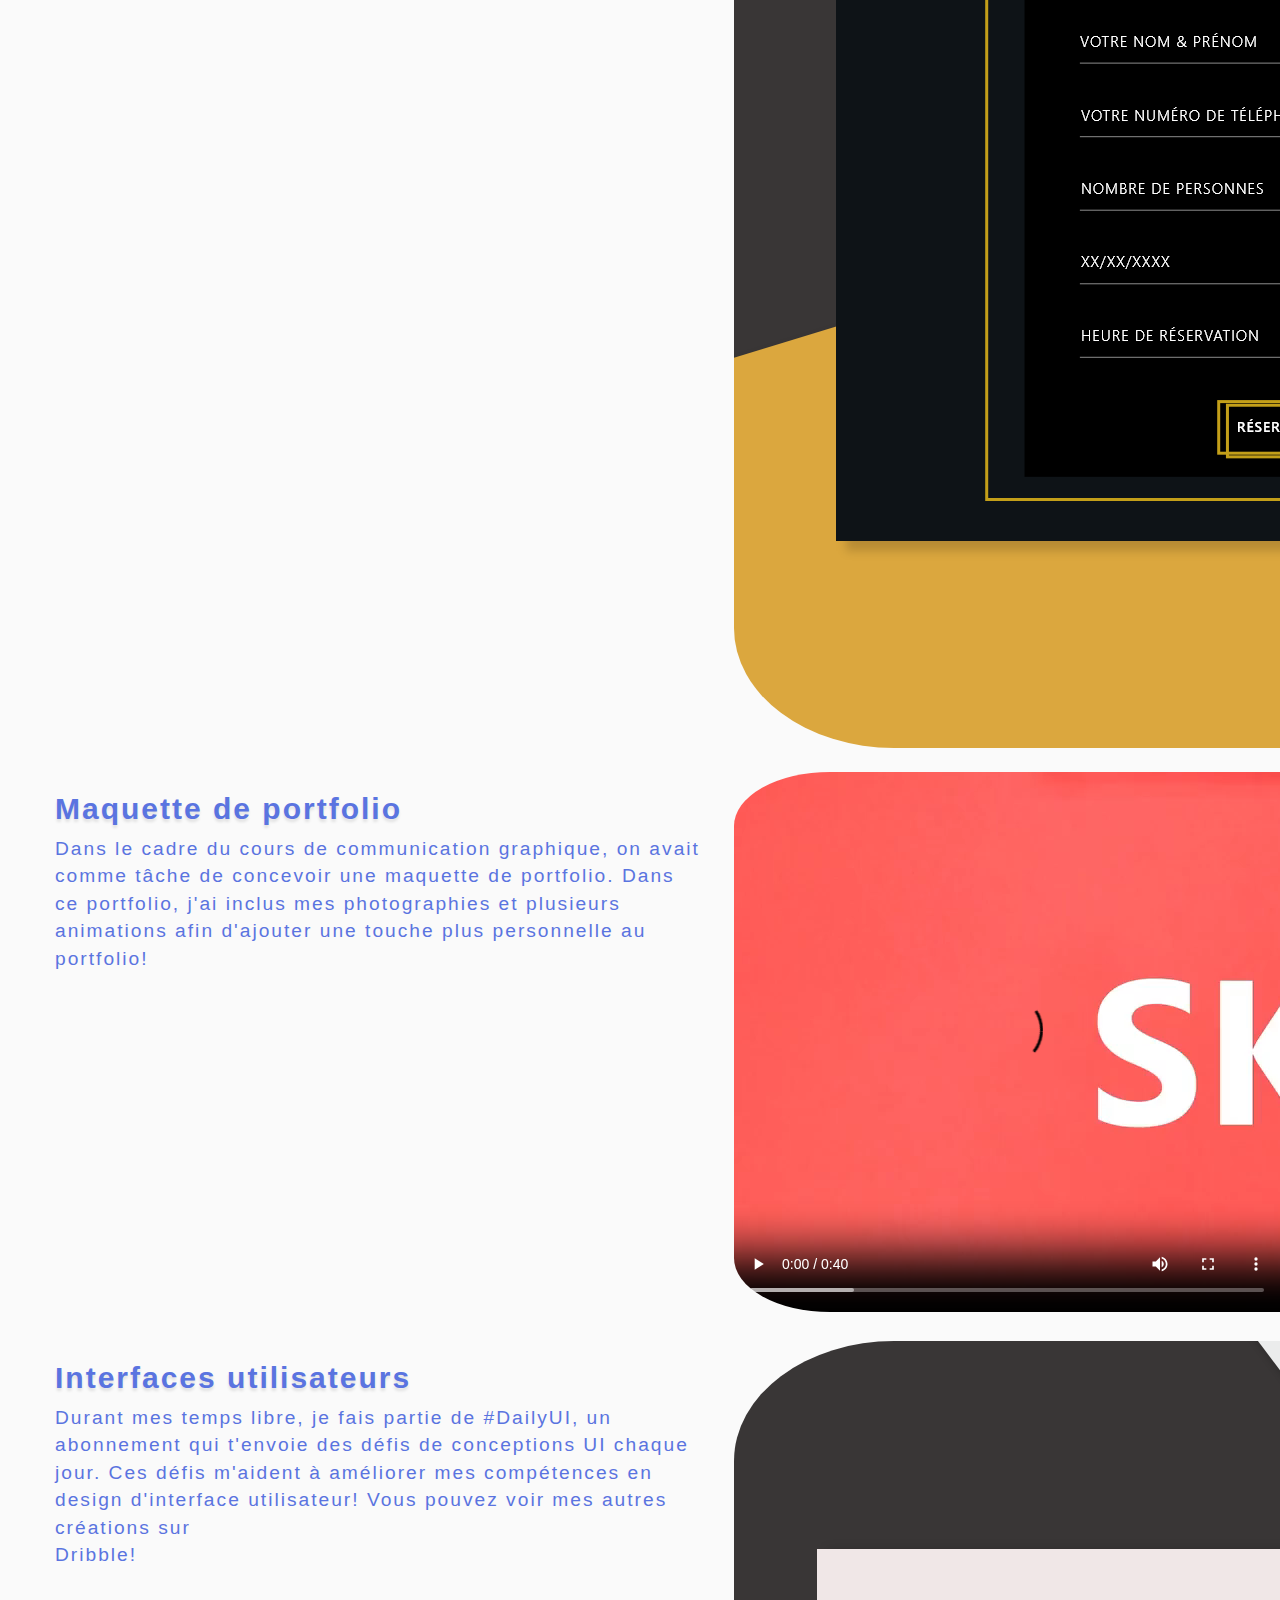
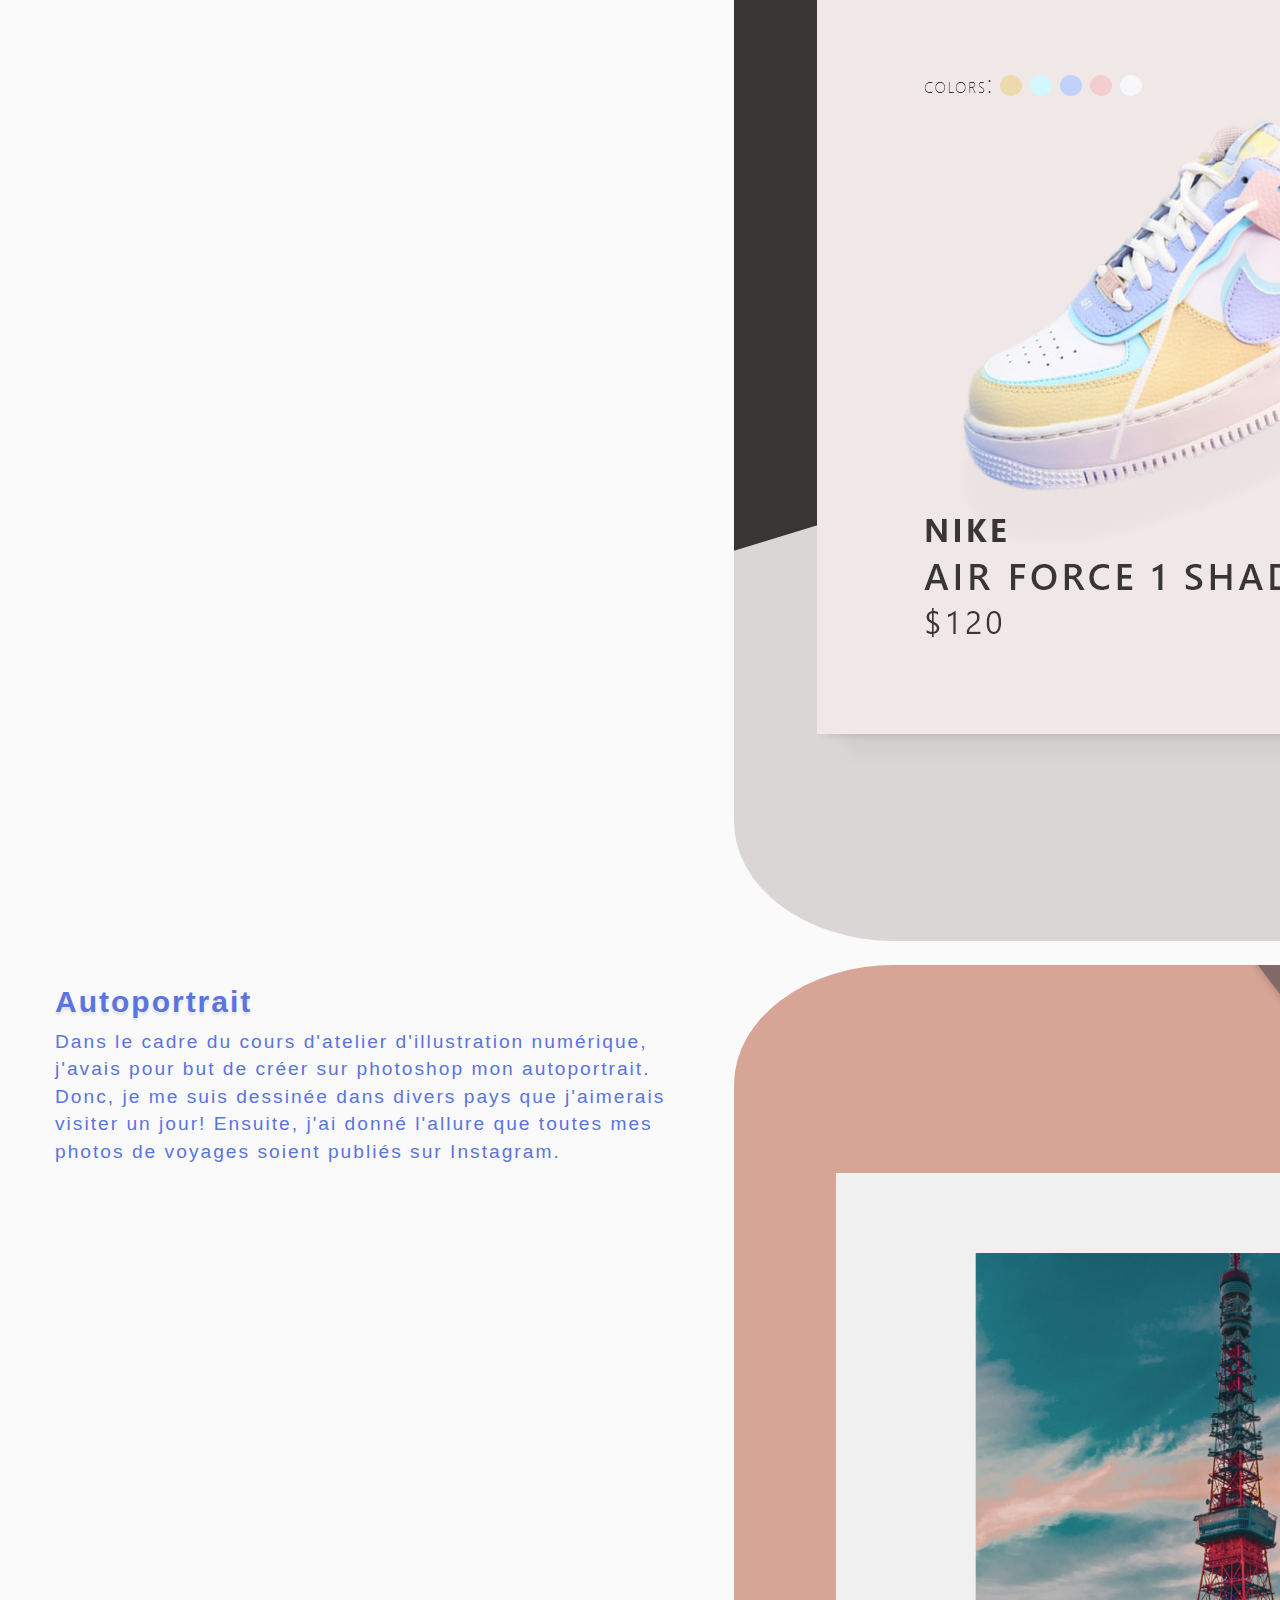
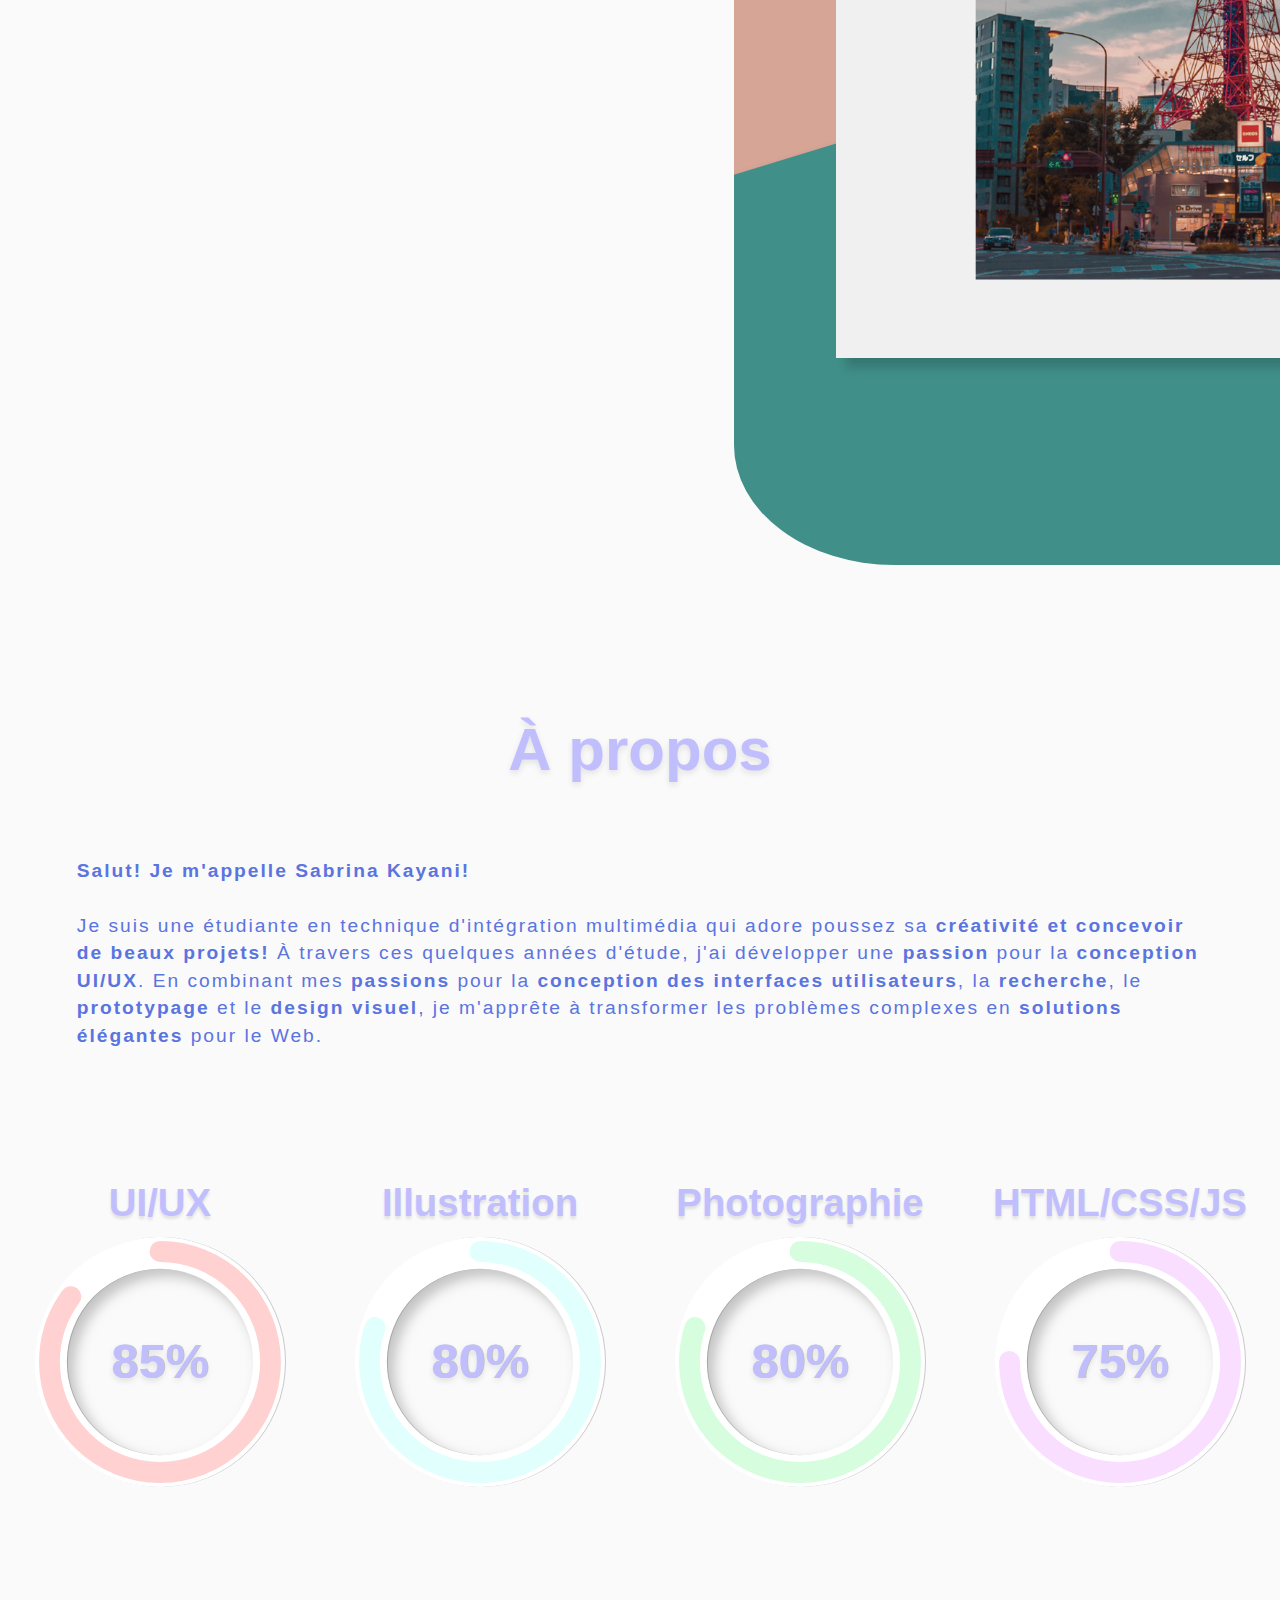
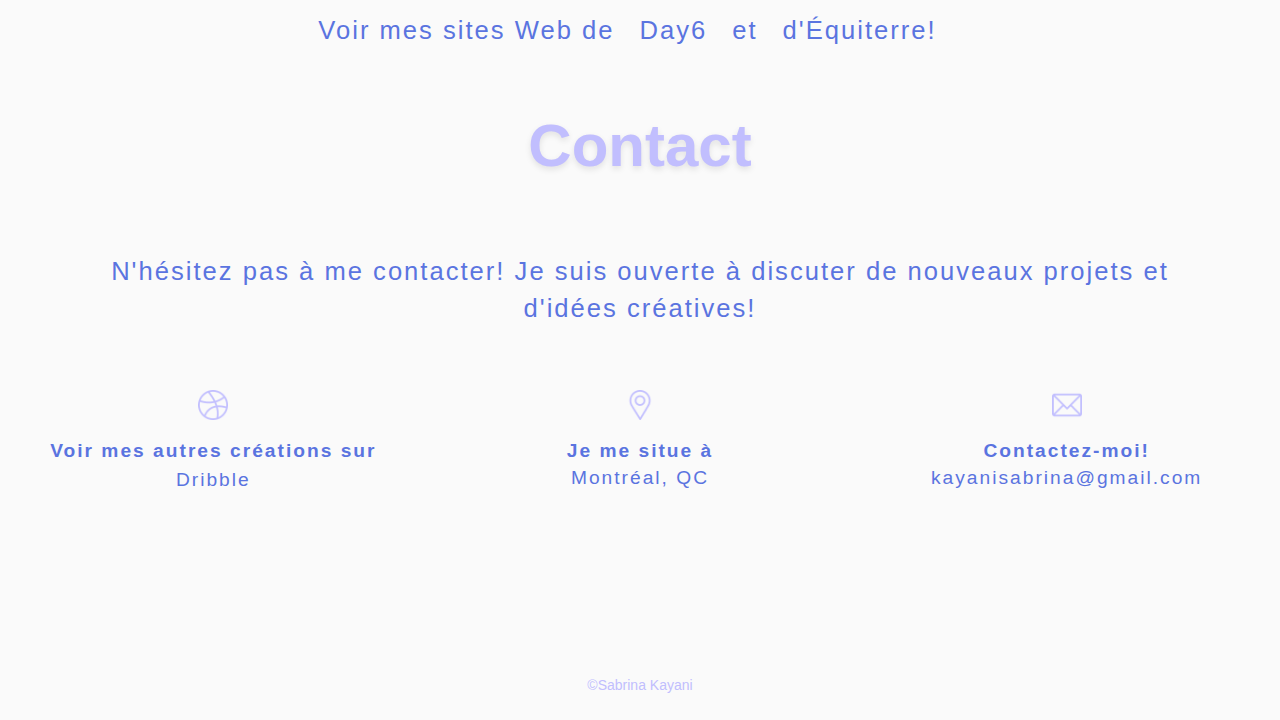
==== commit 41de536f: "ajout de lien de sites web" ====
--- a/index.html
+++ b/index.html
@@ -207,6 +207,7 @@
                     </svg>
                 </div>
             </div>
+            <div class="txtContact">Voir mes sites Web de<a href="https://corkarine.github.io/karine-sabrina-megazord/" target="_blank" class='link'>Day6</a>et<a href="https://equiterre.qc.lu/" target="_blank" class='link'>d'Équiterre!</a></div>
         </div>
 
 
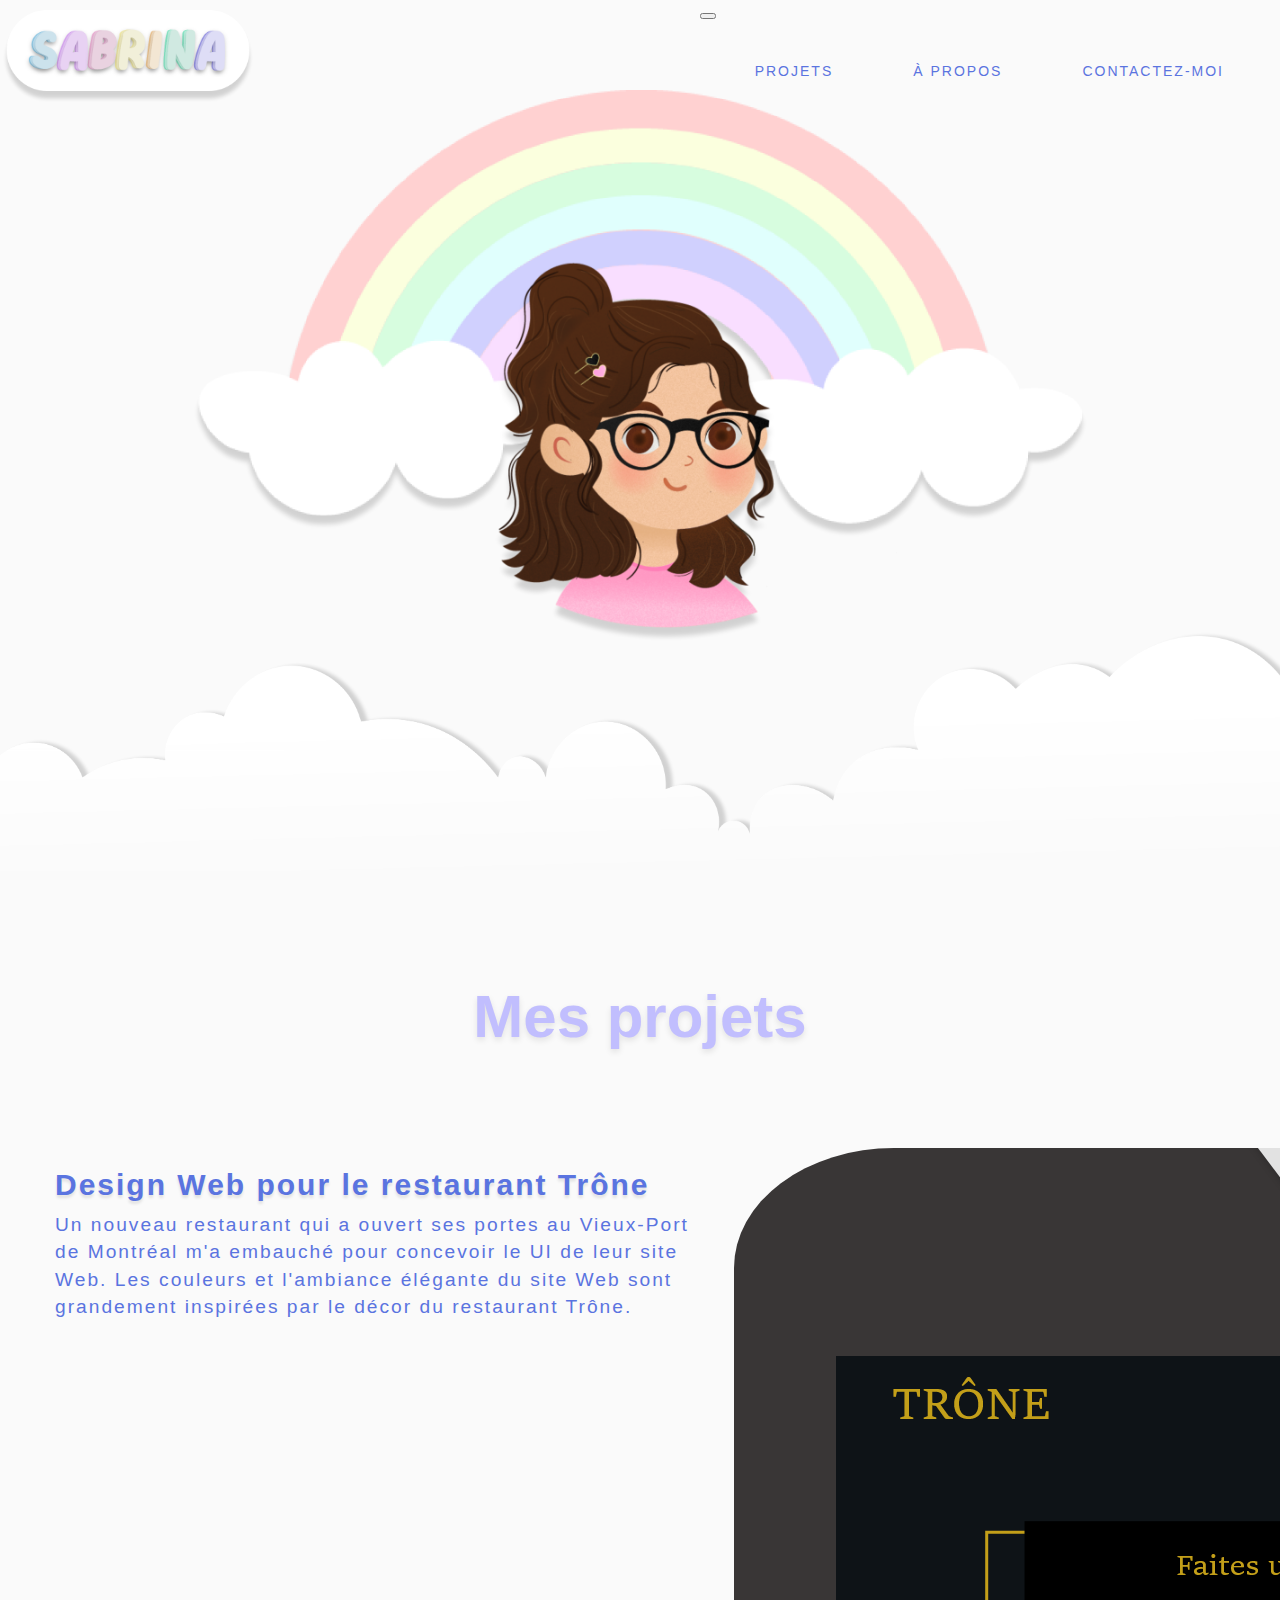
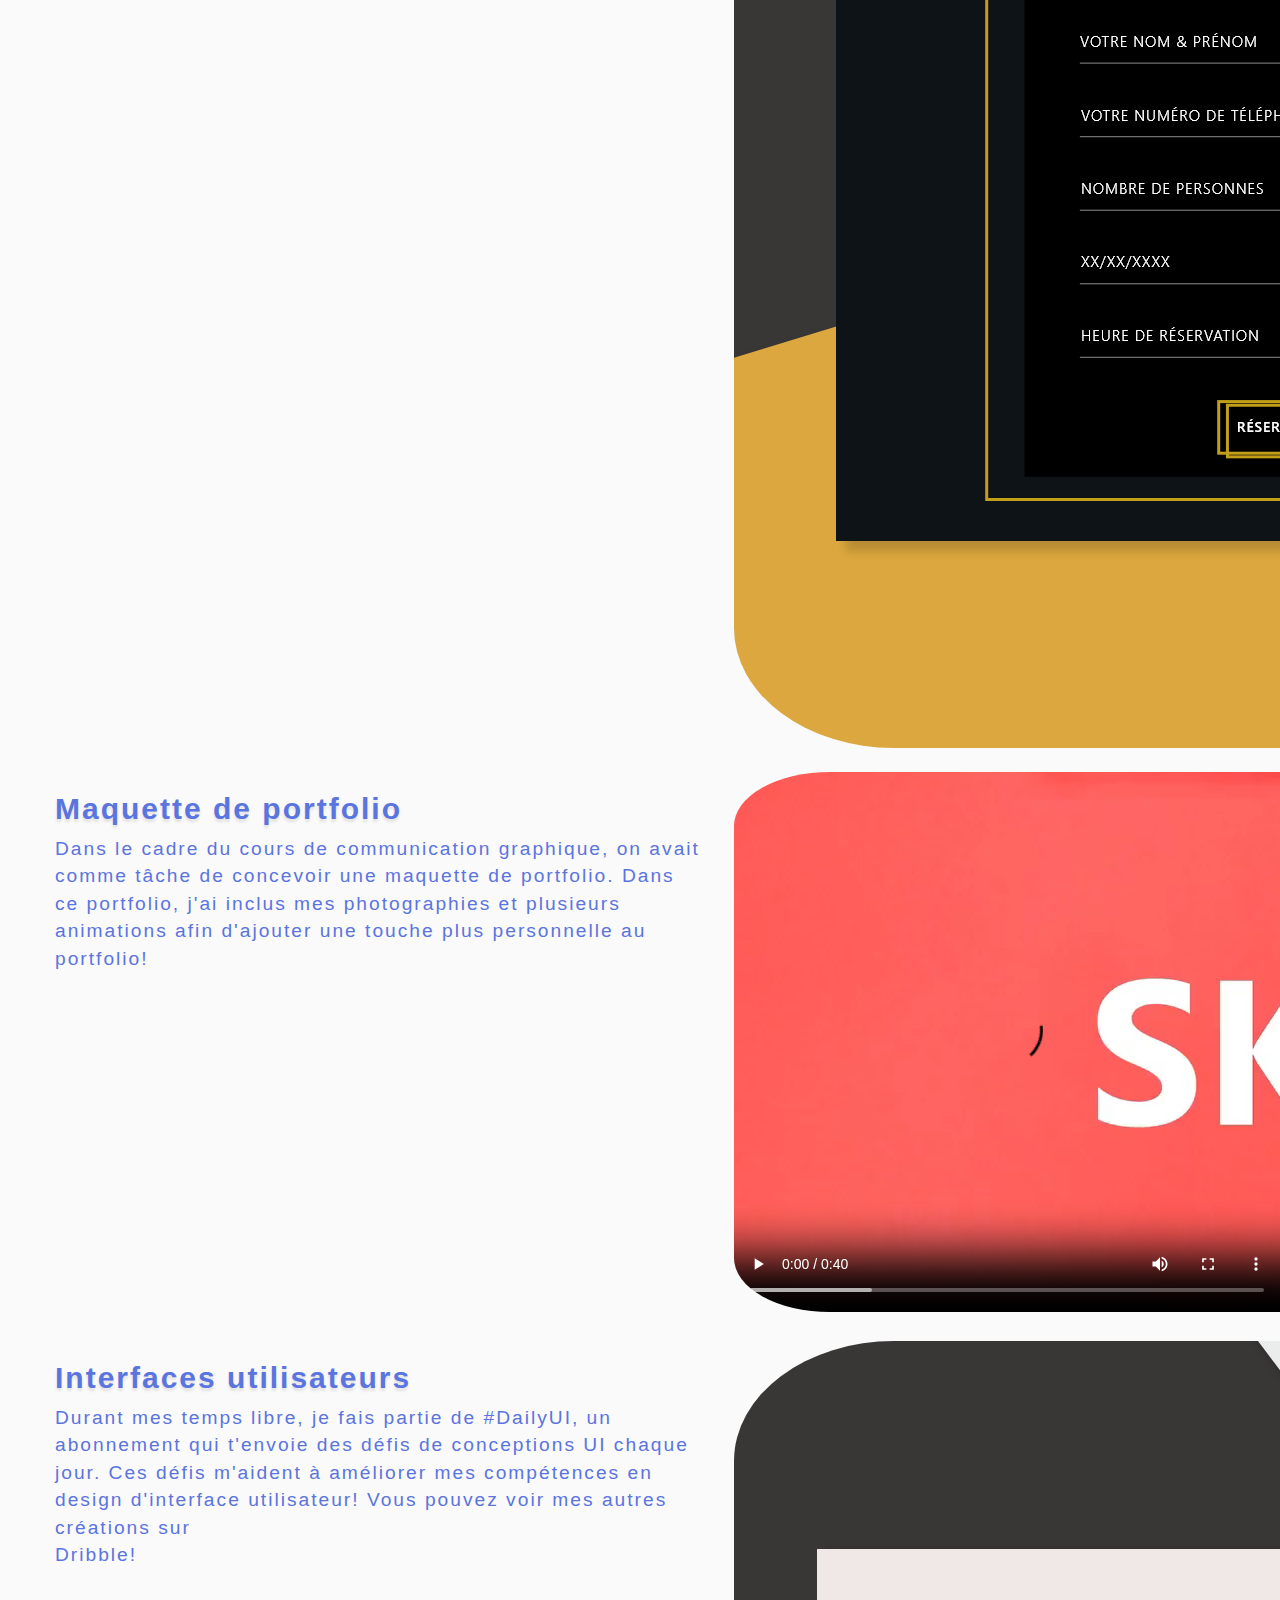
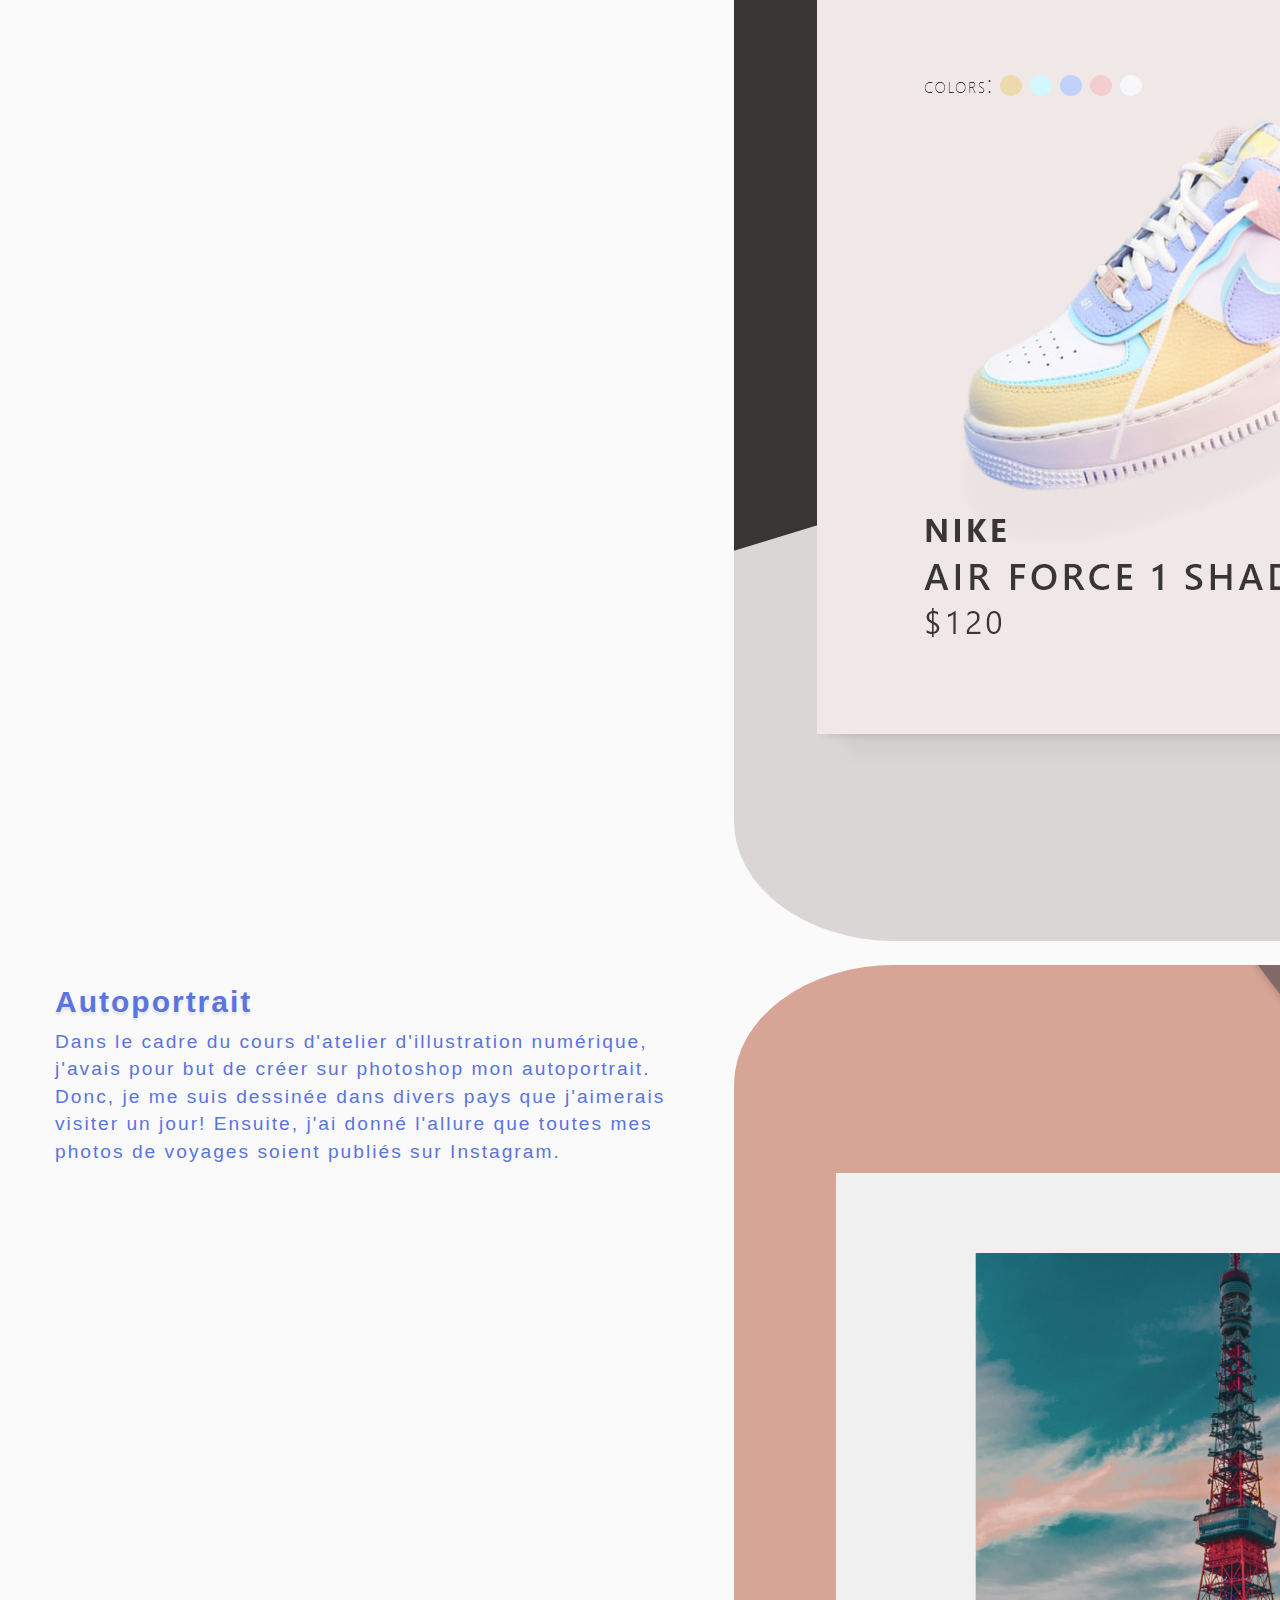
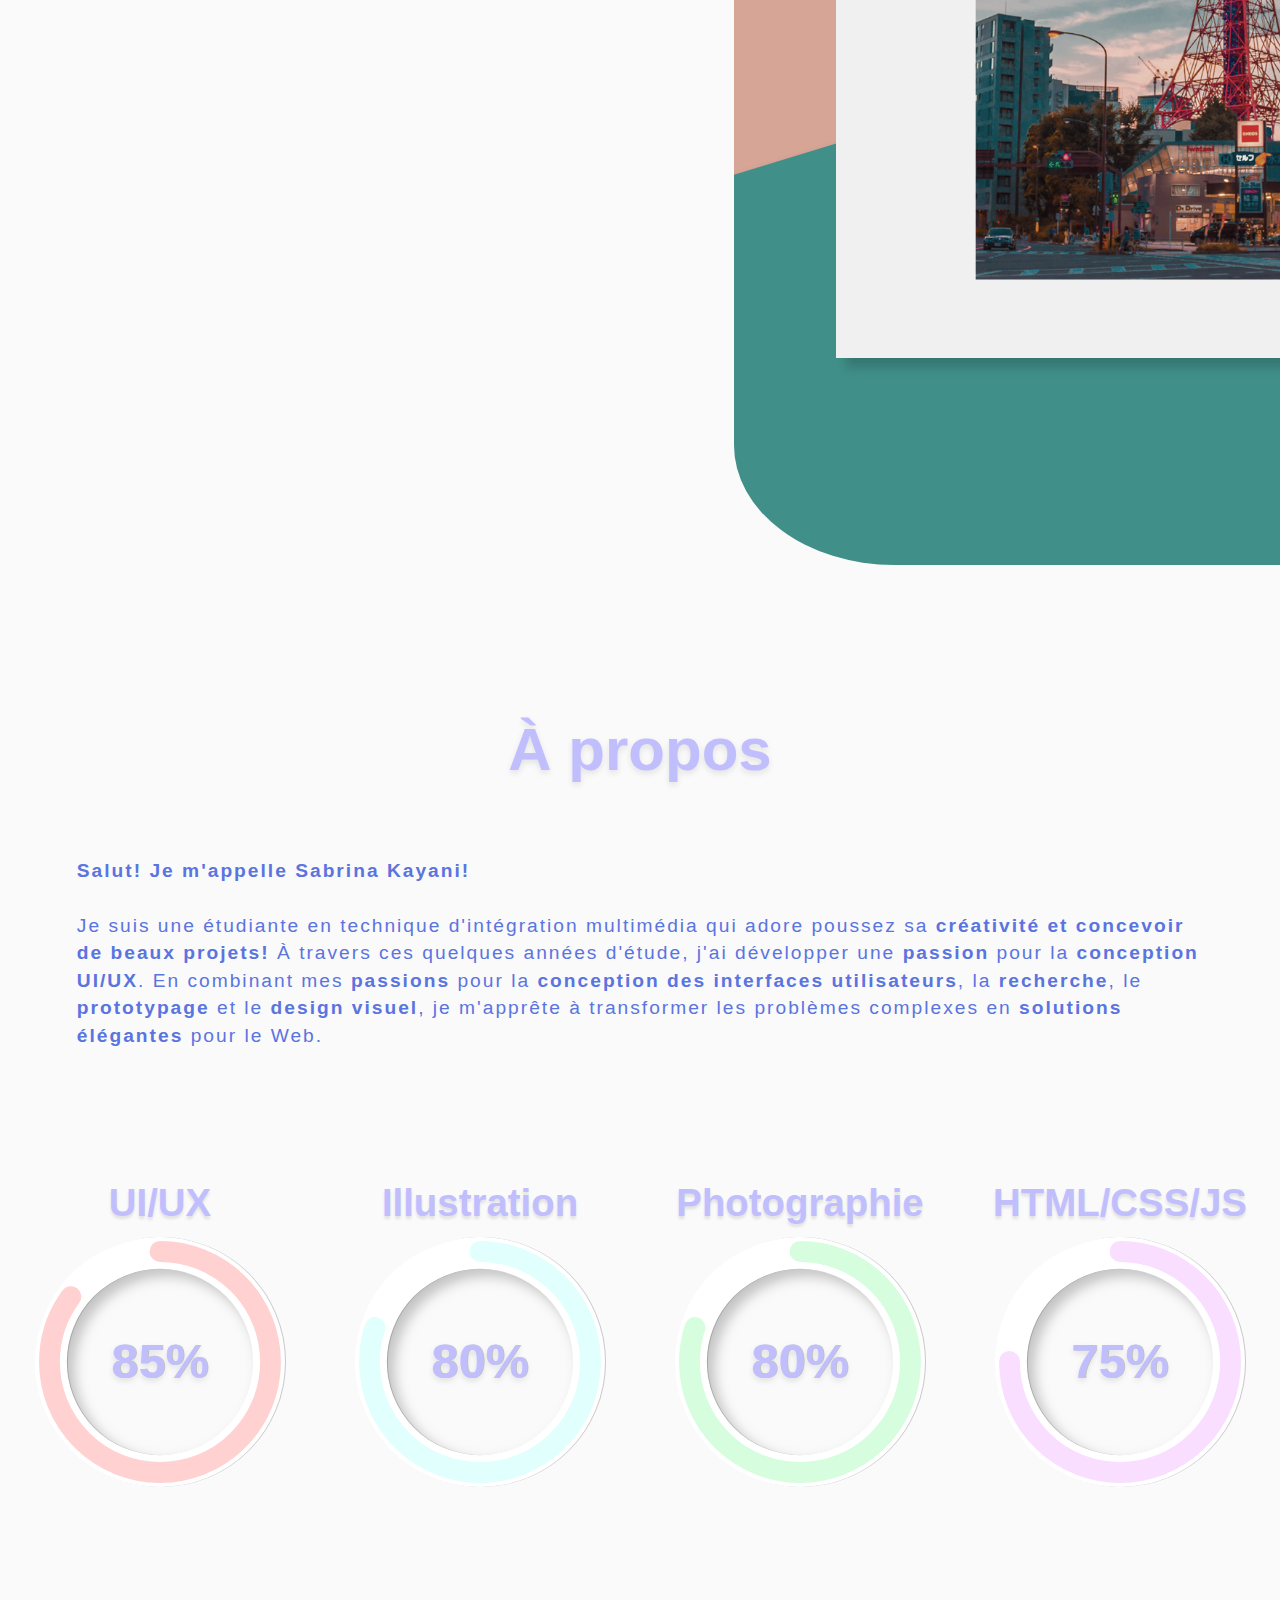
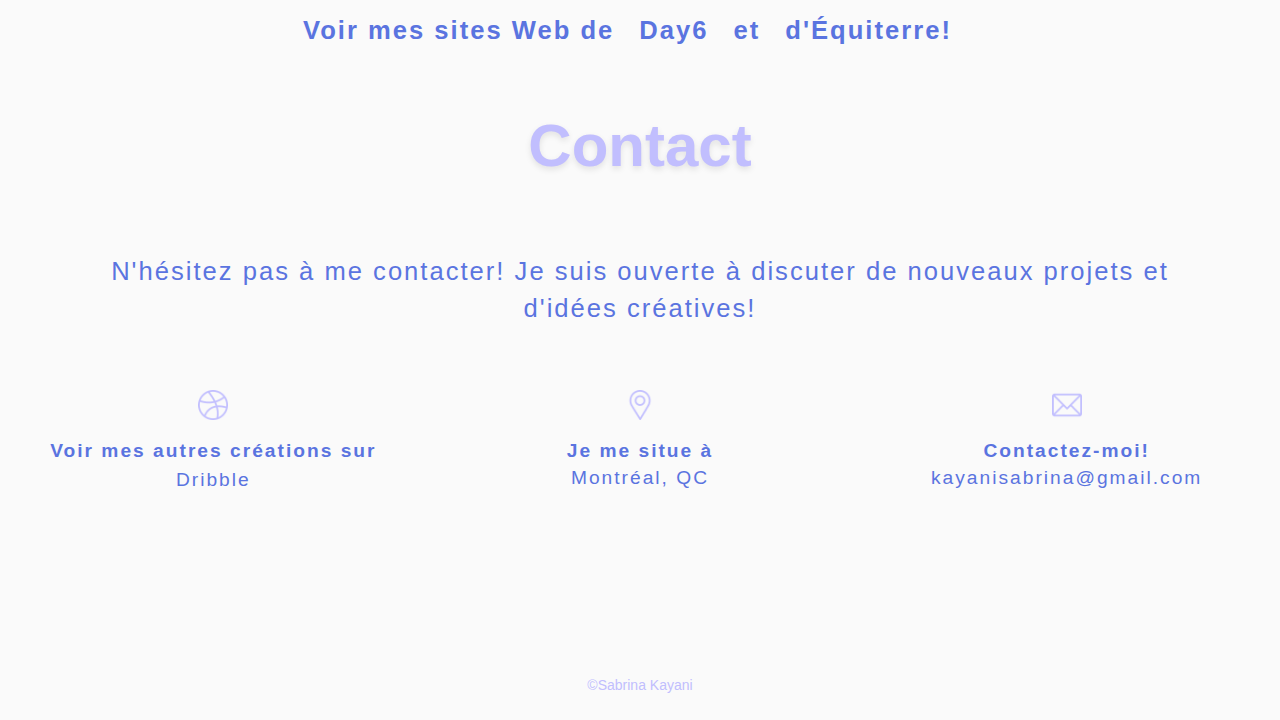
==== commit 3707346b: "added bold to website links section" ====
--- a/index.html
+++ b/index.html
@@ -207,7 +207,7 @@
                     </svg>
                 </div>
             </div>
-            <div class="txtContact">Voir mes sites Web de<a href="https://corkarine.github.io/karine-sabrina-megazord/" target="_blank" class='link'>Day6</a>et<a href="https://equiterre.qc.lu/" target="_blank" class='link'>d'Équiterre!</a></div>
+            <div class="txtContact"><b>Voir mes sites Web de<a href="https://corkarine.github.io/karine-sabrina-megazord/" target="_blank" class='link'>Day6</a>et<a href="https://equiterre.qc.lu/" target="_blank" class='link'>d'Équiterre!</a></b></div>
         </div>
 
 
